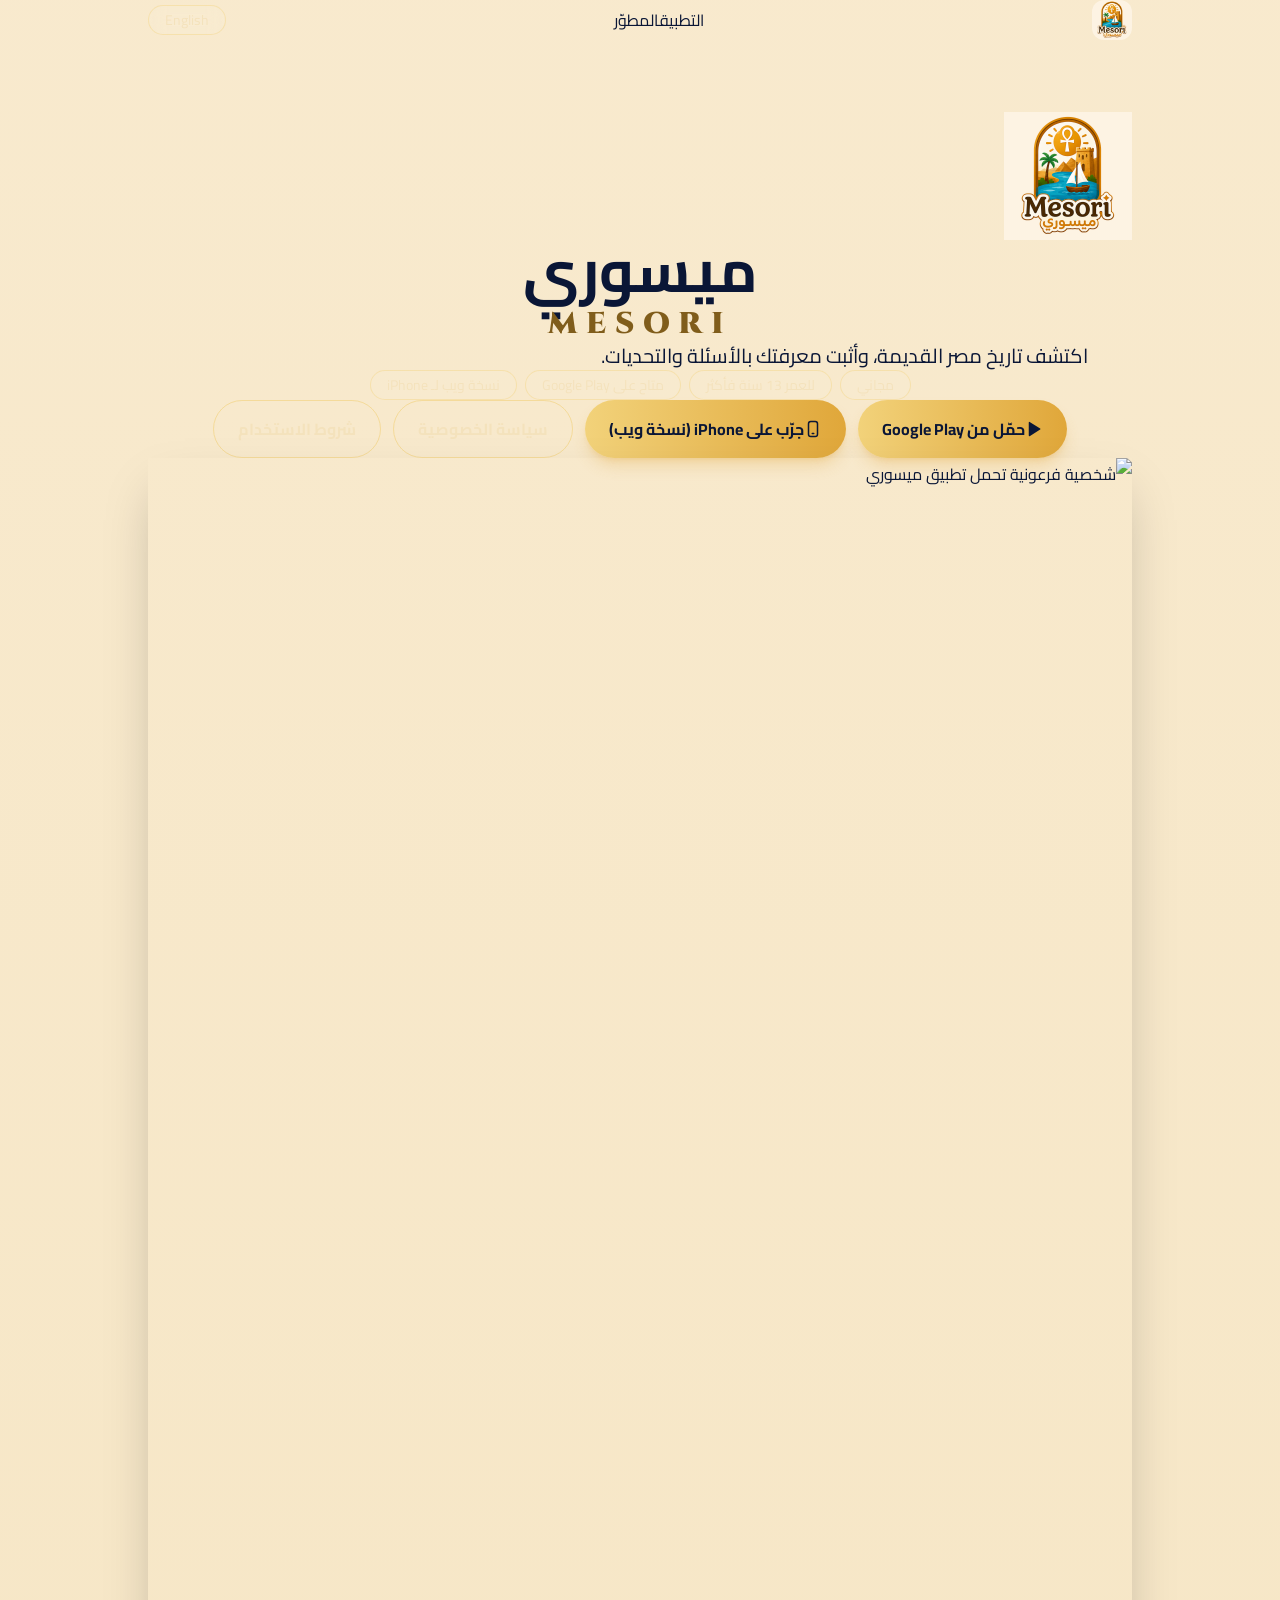
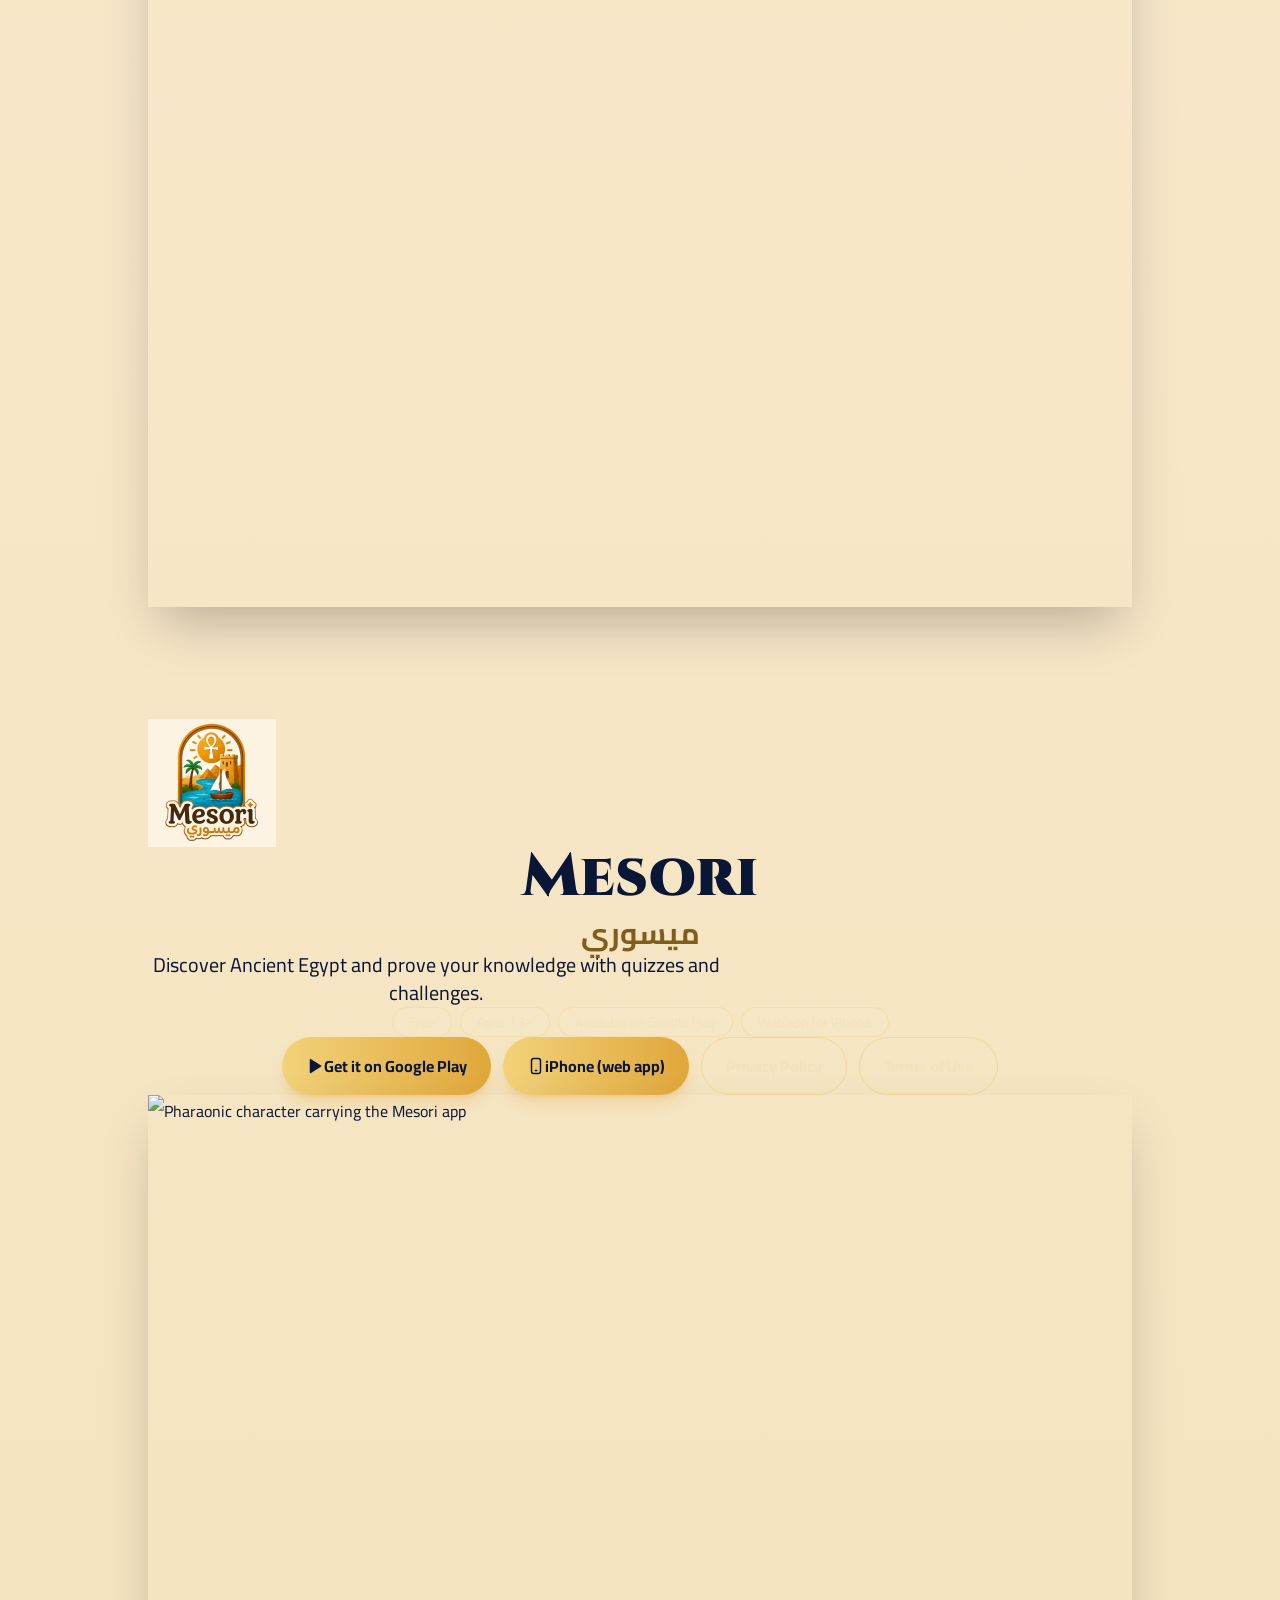
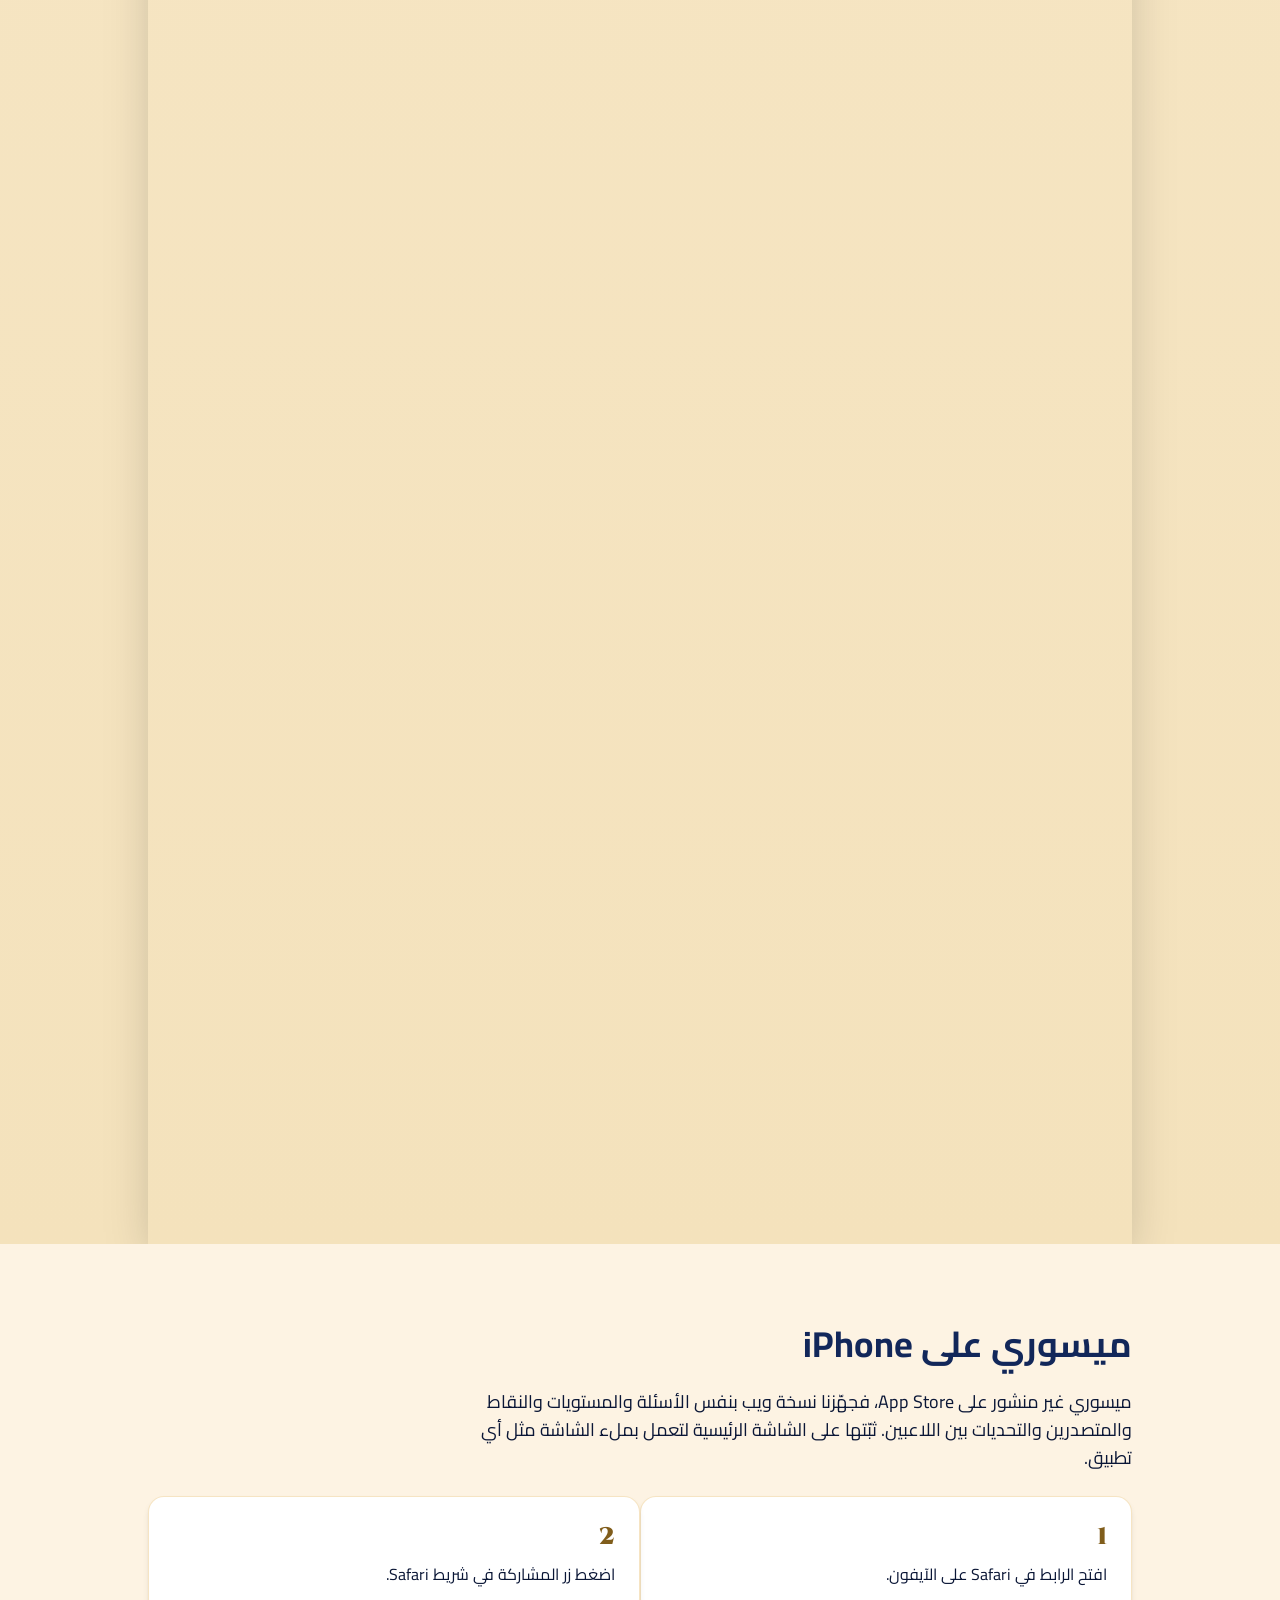
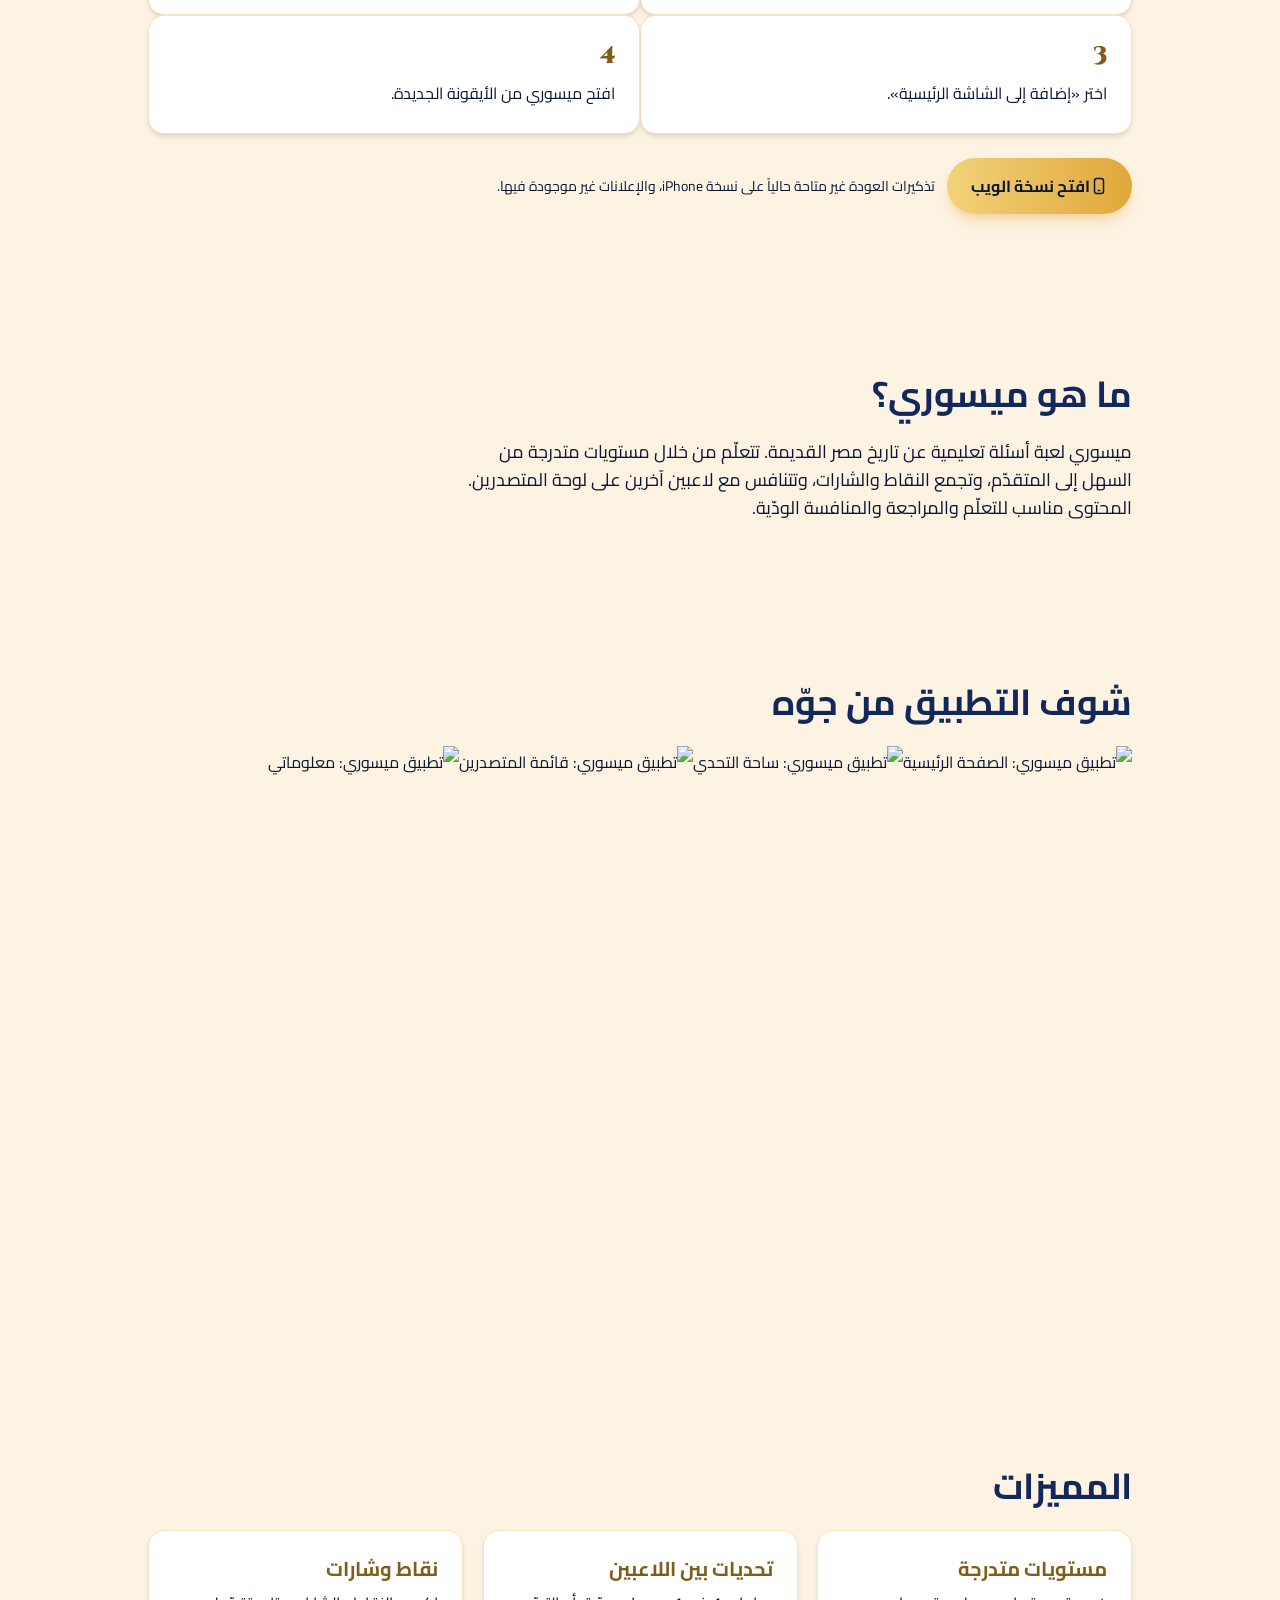
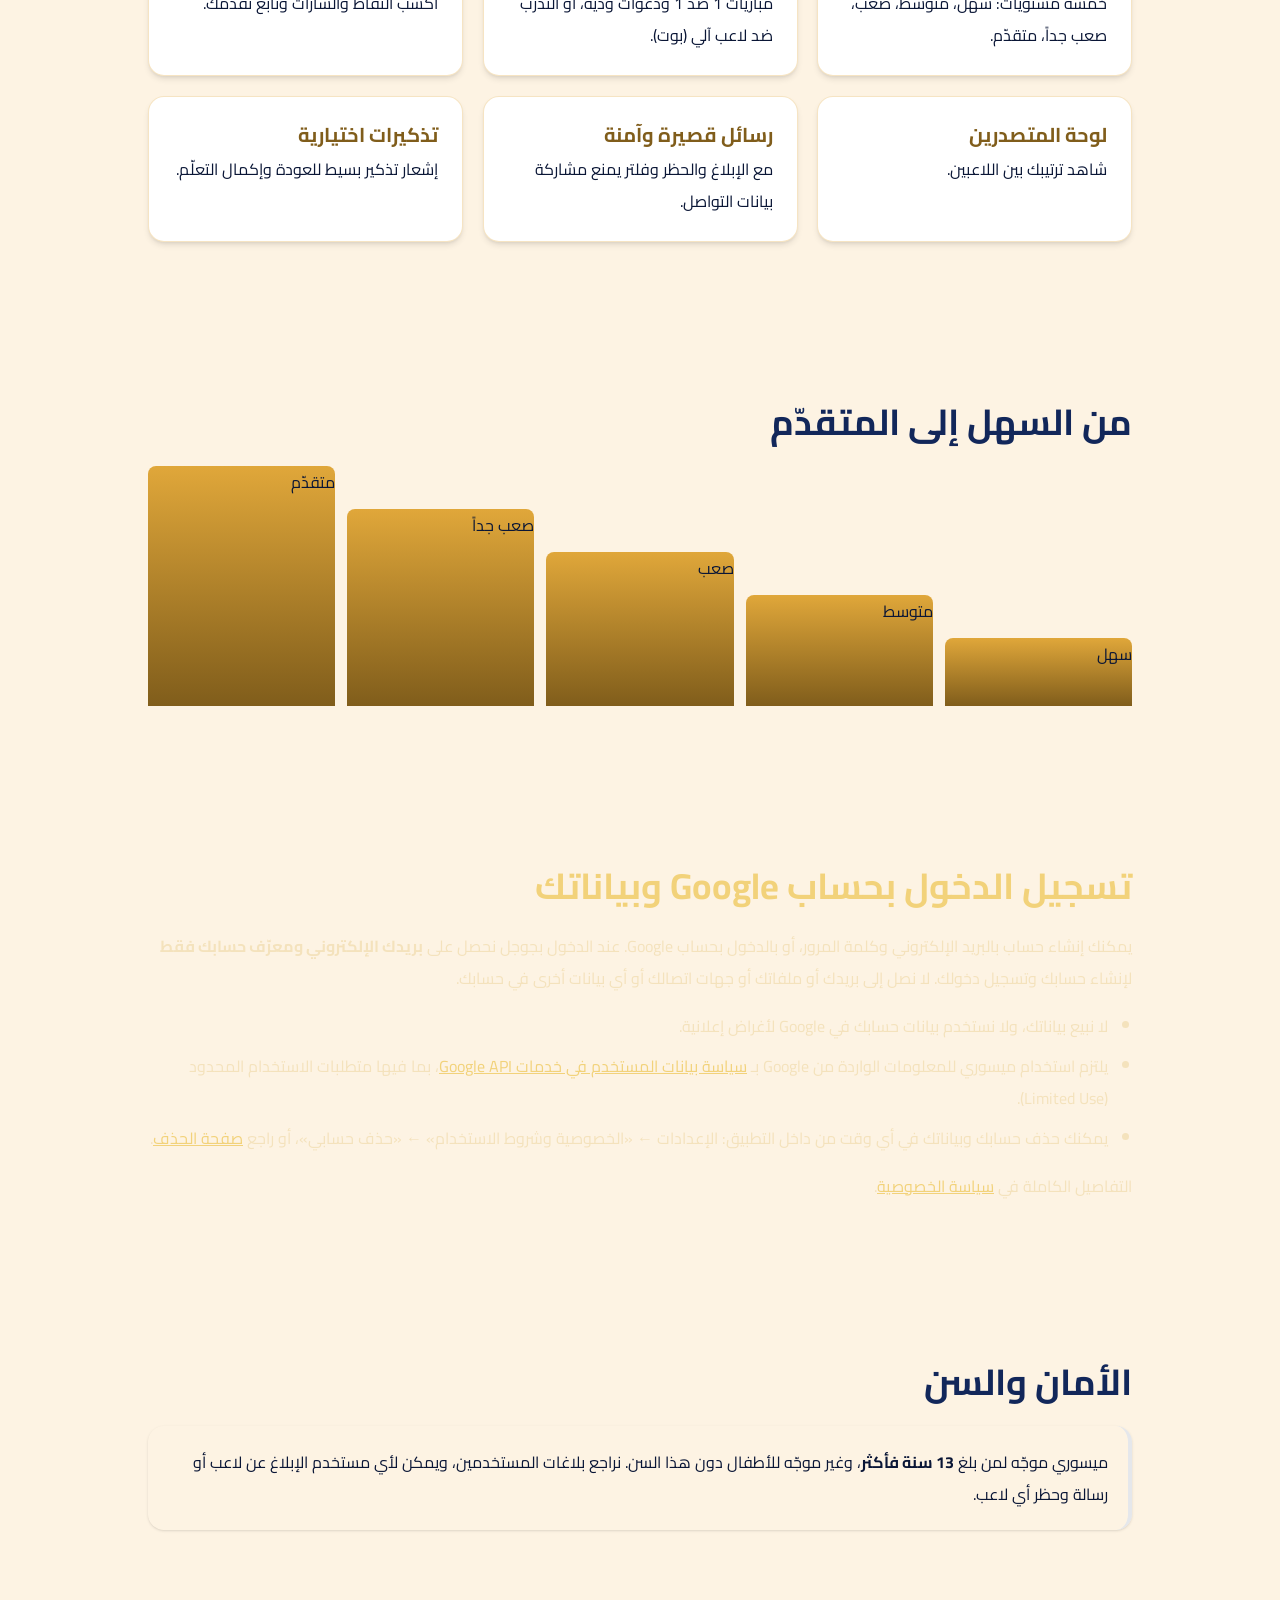
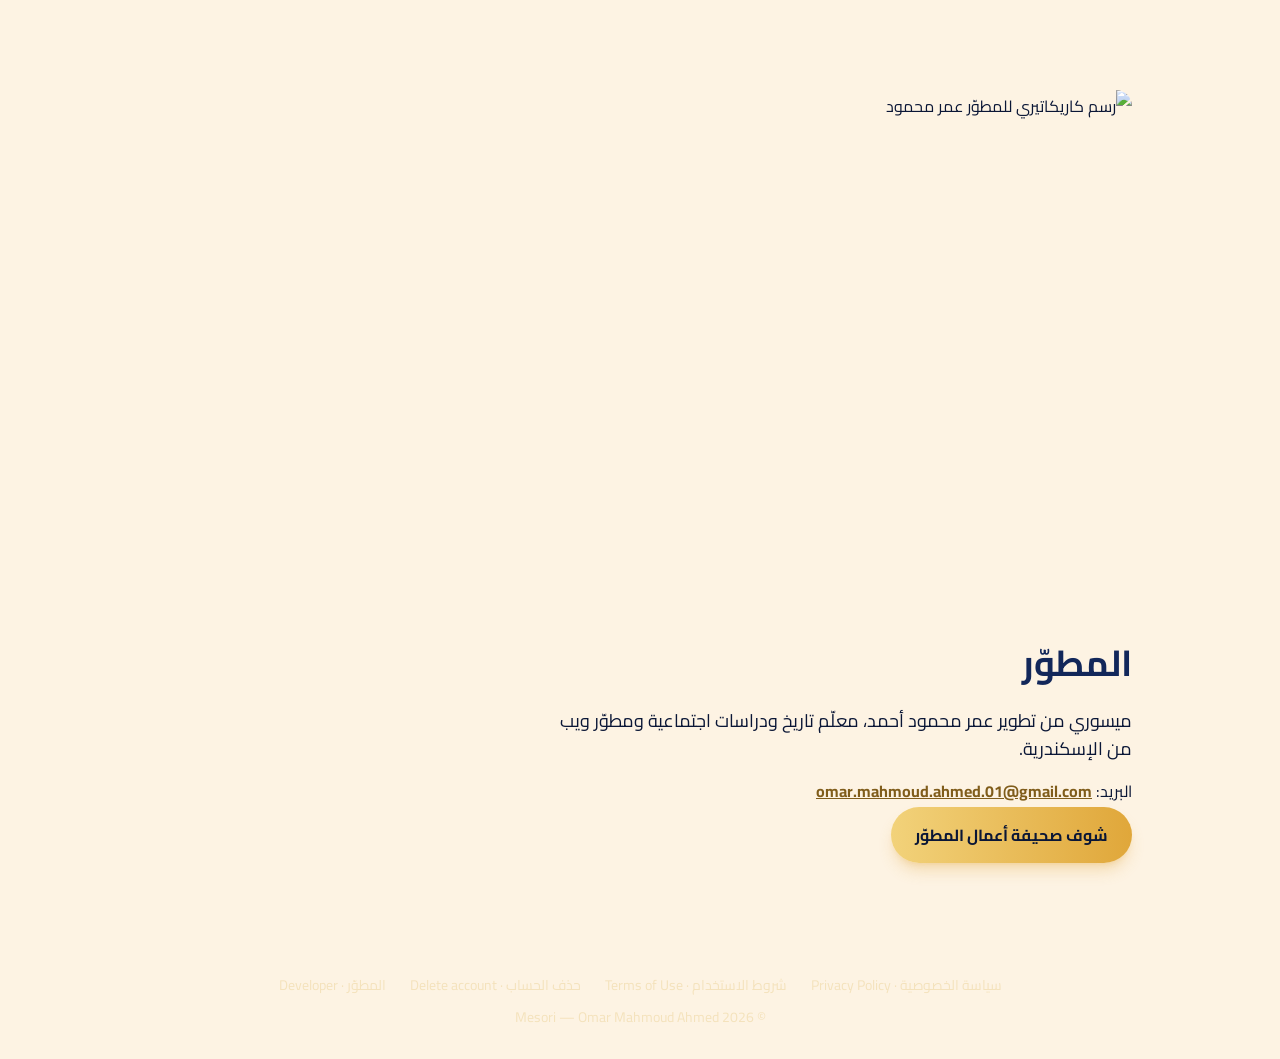
==== site/index.html @ e43ea893 "Update index.html for iPhone web app support and modify README-DEPLOY.md for deployment instructions" ====
<!DOCTYPE html>
<html lang="ar" dir="rtl">
<head>
<meta charset="utf-8">
<meta name="viewport" content="width=device-width, initial-scale=1, viewport-fit=cover">
<title>ميسوري Mesori — لعبة أسئلة عن مصر القديمة | Discover Ancient Egypt</title>
<meta name="description" content="ميسوري لعبة أسئلة تعليمية مجانية عن تاريخ مصر القديمة لمن هم 13 سنة فأكثر. Mesori is a free educational quiz game about Ancient Egypt for ages 13+.">
<meta name="keywords" content="ميسوري, Mesori, مصر القديمة, لعبة تعليمية, أسئلة تاريخ, Ancient Egypt quiz, educational game">
<meta name="robots" content="index, follow, max-image-preview:large">
<meta name="theme-color" content="#F4E2BC">
<meta name="author" content="Omar Mahmoud Ahmed">
<link rel="canonical" href="https://mesori.app/">
<link rel="alternate" hreflang="ar" href="https://mesori.app/">
<link rel="alternate" hreflang="x-default" href="https://mesori.app/">
<link rel="icon" href="/icon.png" type="image/png">
<link rel="apple-touch-icon" href="/icon.png">
<meta property="og:type" content="website">
<meta property="og:site_name" content="Mesori ميسوري">
<meta property="og:title" content="ميسوري Mesori — Discover Ancient Egypt">
<meta property="og:description" content="لعبة أسئلة تعليمية عن مصر القديمة · An educational quiz game about Ancient Egypt, ages 13+.">
<meta property="og:url" content="https://mesori.app/">
<meta property="og:image" content="https://mesori.app/og-image.png">
<meta property="og:image:width" content="1200"><meta property="og:image:height" content="630">
<meta property="og:image:alt" content="Mesori — Discover Ancient Egypt">
<meta property="og:locale" content="ar_EG"><meta property="og:locale:alternate" content="en_US">
<meta name="twitter:card" content="summary_large_image">
<meta name="twitter:title" content="ميسوري Mesori — Discover Ancient Egypt">
<meta name="twitter:description" content="An educational quiz game about Ancient Egypt, ages 13+.">
<meta name="twitter:image" content="https://mesori.app/og-image.png">
<link rel="preconnect" href="https://fonts.googleapis.com"><link rel="preconnect" href="https://fonts.gstatic.com" crossorigin>
<link href="https://fonts.googleapis.com/css2?family=Cairo:wght@400;600;700;800&family=Cinzel:wght@700;900&family=El+Messiri:wght@500;700&display=swap" rel="stylesheet">
<link rel="stylesheet" href="/assets/site.css?v=4">
<style>.hero-bg{background:linear-gradient(180deg,rgba(244,226,188,.55),rgba(244,226,188,.92) 85%,#F4E2BC),url(/img/app-bg.webp) center/cover no-repeat}</style>
<script>try{var l=localStorage.getItem('mesori_lang')||localStorage.getItem('omar-lang');if(l==='en'&&location.hash!=='#en')history.replaceState(null,'','#en')}catch(e){}</script>
<noscript><style>.reveal{opacity:1;transform:none}</style></noscript>
<script type="application/ld+json">
{"@context":"https://schema.org","@graph":[
{"@type":"WebSite","@id":"https://mesori.app/#site","url":"https://mesori.app/","name":"Mesori ميسوري","inLanguage":["ar","en"]},
{"@type":"Person","@id":"https://mesori.app/#dev","name":"Omar Mahmoud Ahmed","email":"omar.mahmoud.ahmed.01@gmail.com","url":"https://mesori.app/developer-portfolio/"},
{"@type":"MobileApplication","@id":"https://mesori.app/#app","name":"Mesori ميسوري","alternateName":"ميسوري","description":"Educational quiz game about the history of Ancient Egypt. لعبة أسئلة تعليمية عن تاريخ مصر القديمة.","url":"https://mesori.app/","installUrl":"https://play.google.com/store/apps/details?id=com.omarmahmoud.mesori","image":"https://mesori.app/og-image.png","operatingSystem":"Android","applicationCategory":"EducationalApplication","inLanguage":"ar","audience":{"@type":"PeopleAudience","suggestedMinAge":13},"author":{"@id":"https://mesori.app/#dev"},"offers":{"@type":"Offer","price":"0","priceCurrency":"USD"},"privacyPolicy":"https://mesori.app/privacy-policy.html"}]}
</script>
</head>
<body>
<div id="bar" class="fixed inset-x-0 top-0 z-50 h-1 origin-left scale-x-0 bg-gradient-to-r from-gold-700 via-gold-400 to-nile" aria-hidden="true"></div>

<header class="absolute inset-x-0 top-0 z-40" style="padding-top:env(safe-area-inset-top,0px)">
  <div class="wrap flex items-center justify-between gap-2 py-3">
    <a href="/" class="flex items-center gap-2 font-cinzel text-xl font-black text-ink" aria-label="Mesori"><img src="/icon.png" alt="" width="40" height="40" class="h-10 w-10 rounded-xl"><span class="hidden sm:inline">Mesori</span></a>
    <nav class="seg" aria-label="Sections"><a href="/" aria-current="page" data-ar="التطبيق" data-en="App">التطبيق</a><a href="/developer-portfolio/" data-ar="المطوّر" data-en="Developer">المطوّر</a></nav>
    <div class="flex items-center gap-2 text-sm">
      <a href="/privacy-policy.html" class="hidden rounded-full px-3 py-1 font-semibold text-ink hover:text-gold-800 md:block" data-ar="سياسة الخصوصية" data-en="Privacy">سياسة الخصوصية</a>
      <button id="lg" type="button" class="chip cursor-pointer hover:bg-sand-50" aria-label="Switch language">English</button>
    </div>
  </div>
</header>

<section class="hero-bg relative isolate overflow-hidden">
  <main id="ar" lang="ar" dir="rtl" class="wrap grid min-h-[100svh] items-center gap-8 pb-16 pt-28 md:grid-cols-2">
    <div class="text-center md:text-start">
      <img class="rise mx-auto h-28 w-28 rounded-[1.6rem] shadow-xl shadow-ink/25 md:mx-0 md:h-32 md:w-32" style="--d:.05s" src="/icon.png" alt="شعار تطبيق ميسوري" width="128" height="128" fetchpriority="high">
      <h1 class="rise mt-5 leading-tight" style="--d:.15s"><span class="font-messiri text-6xl font-bold text-ink md:text-7xl">ميسوري</span><span class="mt-1 block font-cinzel text-2xl font-black tracking-[.3em] text-gold-800 md:text-3xl">MESORI</span></h1>
      <p class="rise mt-5 max-w-xl text-lg font-semibold md:text-xl" style="--d:.3s">اكتشف تاريخ مصر القديمة، وأثبت معرفتك بالأسئلة والتحديات.</p>
      <div class="rise mt-5 flex flex-wrap justify-center gap-2 md:justify-start" style="--d:.4s"><span class="chip">مجاني</span><span class="chip">للعمر 13 سنة فأكثر</span><span class="chip">متاح على Google Play</span><span class="chip">نسخة ويب لـ iPhone</span></div>
      <div class="rise mt-7 flex flex-wrap justify-center gap-3 md:justify-start" style="--d:.5s"><a class="btn-gold" href="https://play.google.com/store/apps/details?id=com.omarmahmoud.mesori" rel="noopener"><svg width="18" height="18" viewBox="0 0 24 24" fill="currentColor" aria-hidden="true"><path d="M5 3.2v17.6a.8.8 0 0 0 1.2.7l14-8.8a.8.8 0 0 0 0-1.4l-14-8.8A.8.8 0 0 0 5 3.2z"/></svg>حمّل من Google Play</a><a class="btn-gold" href="https://ios.mesori.app/" rel="noopener" id="ios-btn-ar"><svg width="18" height="18" viewBox="0 0 24 24" fill="none" stroke="currentColor" stroke-width="2" stroke-linecap="round" stroke-linejoin="round" aria-hidden="true"><rect x="6" y="2" width="12" height="20" rx="3"/><path d="M11 18h2"/></svg>جرّب على iPhone (نسخة ويب)</a><a class="btn-ghost" href="/privacy-policy.html">سياسة الخصوصية</a><a class="btn-ghost" href="/terms.html">شروط الاستخدام</a></div>
    </div>
    <div class="rise mx-auto w-full max-w-[300px] md:max-w-[340px]" style="--d:.3s"><div class="arch overflow-hidden border-[5px] border-gold-700/70 bg-sand-100 shadow-2xl shadow-ink/30"><img src="/img/hero-character.webp" alt="شخصية فرعونية تحمل تطبيق ميسوري" width="620" height="1102" decoding="async" class="block aspect-[3/4] w-full object-cover object-top"></div></div>
  </main>
  <main id="en" lang="en" dir="ltr" hidden class="wrap grid min-h-[100svh] items-center gap-8 pb-16 pt-28 md:grid-cols-2">
    <div class="text-center md:text-start">
      <img class="rise mx-auto h-28 w-28 rounded-[1.6rem] shadow-xl shadow-ink/25 md:mx-0 md:h-32 md:w-32" style="--d:.05s" src="/icon.png" alt="Mesori app logo" width="128" height="128" fetchpriority="high">
      <h1 class="rise mt-5 leading-tight" style="--d:.15s"><span class="font-cinzel text-6xl font-black tracking-wider text-ink md:text-7xl">Mesori</span><span class="mt-2 block font-messiri text-3xl font-bold text-gold-800">ميسوري</span></h1>
      <p class="rise mt-5 max-w-xl text-lg font-semibold md:text-xl" style="--d:.3s">Discover Ancient Egypt and prove your knowledge with quizzes and challenges.</p>
      <div class="rise mt-5 flex flex-wrap justify-center gap-2 md:justify-start" style="--d:.4s"><span class="chip">Free</span><span class="chip">Ages 13+</span><span class="chip">Available on Google Play</span><span class="chip">Web app for iPhone</span></div>
      <div class="rise mt-7 flex flex-wrap justify-center gap-3 md:justify-start" style="--d:.5s"><a class="btn-gold" href="https://play.google.com/store/apps/details?id=com.omarmahmoud.mesori" rel="noopener"><svg width="18" height="18" viewBox="0 0 24 24" fill="currentColor" aria-hidden="true"><path d="M5 3.2v17.6a.8.8 0 0 0 1.2.7l14-8.8a.8.8 0 0 0 0-1.4l-14-8.8A.8.8 0 0 0 5 3.2z"/></svg>Get it on Google Play</a><a class="btn-gold" href="https://ios.mesori.app/" rel="noopener" id="ios-btn-en"><svg width="18" height="18" viewBox="0 0 24 24" fill="none" stroke="currentColor" stroke-width="2" stroke-linecap="round" stroke-linejoin="round" aria-hidden="true"><rect x="6" y="2" width="12" height="20" rx="3"/><path d="M11 18h2"/></svg>iPhone (web app)</a><a class="btn-ghost" href="/privacy-policy.html">Privacy Policy</a><a class="btn-ghost" href="/terms.html">Terms of Use</a></div>
    </div>
    <div class="rise mx-auto w-full max-w-[300px] md:max-w-[340px]" style="--d:.3s"><div class="arch overflow-hidden border-[5px] border-gold-700/70 bg-sand-100 shadow-2xl shadow-ink/30"><img src="/img/hero-character.webp" alt="Pharaonic character carrying the Mesori app" width="620" height="1102" decoding="async" class="block aspect-[3/4] w-full object-cover object-top"></div></div>
  </main>
</section>

<div id="ar2" lang="ar" dir="rtl">
  <section class="sec" id="ios-ar"><div class="wrap reveal"><h2 class="h2">ميسوري على iPhone</h2>
    <p class="max-w-2xl text-lg">ميسوري غير منشور على App Store، فجهّزنا نسخة ويب بنفس الأسئلة والمستويات والنقاط والمتصدرين والتحديات بين اللاعبين. ثبّتها على الشاشة الرئيسية لتعمل بملء الشاشة مثل أي تطبيق.</p>
    <ol class="mt-6 grid gap-4 sm:grid-cols-2 lg:grid-cols-4">
      <li class="card" style="--lv:#C8922A"><span class="font-cinzel text-2xl font-black text-gold-800">1</span><p class="mt-1">افتح الرابط في Safari على الآيفون.</p></li><li class="card" style="--lv:#C8922A"><span class="font-cinzel text-2xl font-black text-gold-800">2</span><p class="mt-1">اضغط زر المشاركة في شريط Safari.</p></li><li class="card" style="--lv:#C8922A"><span class="font-cinzel text-2xl font-black text-gold-800">3</span><p class="mt-1">اختر «إضافة إلى الشاشة الرئيسية».</p></li><li class="card" style="--lv:#C8922A"><span class="font-cinzel text-2xl font-black text-gold-800">4</span><p class="mt-1">افتح ميسوري من الأيقونة الجديدة.</p></li>
    </ol>
    <div class="mt-6 flex flex-wrap items-center gap-3"><a class="btn-gold" href="https://ios.mesori.app/" rel="noopener"><svg width="18" height="18" viewBox="0 0 24 24" fill="none" stroke="currentColor" stroke-width="2" stroke-linecap="round" stroke-linejoin="round" aria-hidden="true"><rect x="6" y="2" width="12" height="20" rx="3"/><path d="M11 18h2"/></svg>افتح نسخة الويب</a><p class="text-sm">تذكيرات العودة غير متاحة حالياً على نسخة iPhone، والإعلانات غير موجودة فيها.</p></div></div></section>

  <section class="sec"><div class="wrap reveal"><h2 class="h2">ما هو ميسوري؟</h2><p class="max-w-2xl text-lg">ميسوري لعبة أسئلة تعليمية عن تاريخ مصر القديمة. تتعلّم من خلال مستويات متدرجة من السهل إلى المتقدّم، وتجمع النقاط والشارات، وتتنافس مع لاعبين آخرين على لوحة المتصدرين. المحتوى مناسب للتعلّم والمراجعة والمنافسة الودّية.</p></div></section>

  <section class="sec bg-sand-100/70"><div class="wrap reveal"><h2 class="h2">شوف التطبيق من جوّه</h2>
    <div class="-mx-5 flex snap-x gap-4 overflow-x-auto px-5 pb-4 md:justify-center" tabindex="0" role="region" aria-label="لقطات شاشة من التطبيق"><figure class="phone w-[200px] md:w-[220px]"><img src="/img/shot-home.webp" alt="تطبيق ميسوري: الصفحة الرئيسية" width="480" height="1148" loading="lazy" decoding="async" class="block h-auto w-full"></figure><figure class="phone w-[200px] md:w-[220px]"><img src="/img/shot-duel.webp" alt="تطبيق ميسوري: ساحة التحدي" width="480" height="1148" loading="lazy" decoding="async" class="block h-auto w-full"></figure><figure class="phone w-[200px] md:w-[220px]"><img src="/img/shot-leaderboard.webp" alt="تطبيق ميسوري: قائمة المتصدرين" width="480" height="1148" loading="lazy" decoding="async" class="block h-auto w-full"></figure><figure class="phone w-[200px] md:w-[220px]"><img src="/img/shot-profile.webp" alt="تطبيق ميسوري: معلوماتي" width="480" height="1148" loading="lazy" decoding="async" class="block h-auto w-full"></figure></div></div></section>

  <section class="sec"><div class="wrap reveal"><h2 class="h2">المميزات</h2>
    <div class="grid gap-5 sm:grid-cols-2 lg:grid-cols-3">
      <article class="card" style="--lv:#1B5E2E"><h3 class="mb-1 font-messiri text-xl font-bold text-gold-800">مستويات متدرجة</h3>خمسة مستويات: سهل، متوسط، صعب، صعب جداً، متقدّم.</article>
      <article class="card" style="--lv:#0D7E72"><h3 class="mb-1 font-messiri text-xl font-bold text-gold-800">تحديات بين اللاعبين</h3>مباريات 1 ضد 1 ودعوات ودّية، أو التدرّب ضد لاعب آلي (بوت).</article>
      <article class="card" style="--lv:#1A3A6B"><h3 class="mb-1 font-messiri text-xl font-bold text-gold-800">نقاط وشارات</h3>اكسب النقاط والشارات وتابع تقدّمك.</article>
      <article class="card" style="--lv:#3B1A08"><h3 class="mb-1 font-messiri text-xl font-bold text-gold-800">لوحة المتصدرين</h3>شاهد ترتيبك بين اللاعبين.</article>
      <article class="card" style="--lv:#7A5200"><h3 class="mb-1 font-messiri text-xl font-bold text-gold-800">رسائل قصيرة وآمنة</h3>مع الإبلاغ والحظر وفلتر يمنع مشاركة بيانات التواصل.</article>
      <article class="card" style="--lv:#1B5E2E"><h3 class="mb-1 font-messiri text-xl font-bold text-gold-800">تذكيرات اختيارية</h3>إشعار تذكير بسيط للعودة وإكمال التعلّم.</article>
      </div></div></section>

  <section class="sec bg-sand-100/70"><div class="wrap reveal"><h2 class="h2">من السهل إلى المتقدّم</h2>
    <ol class="flex h-48 items-end gap-2 md:h-60 md:gap-3"><li class="stair bg-lv-1" style="height:28%"><span>سهل</span></li><li class="stair bg-lv-2" style="height:46%"><span>متوسط</span></li><li class="stair bg-lv-3" style="height:64%"><span>صعب</span></li><li class="stair bg-lv-4" style="height:82%"><span>صعب جداً</span></li><li class="stair bg-lv-5" style="height:100%"><span>متقدّم</span></li></ol></div></section>

  <section class="sec bg-ink-900 text-sand-100" id="google-data-ar"><div class="wrap reveal"><h2 class="h2 !text-gold-300">تسجيل الدخول بحساب Google وبياناتك</h2>
    <p>يمكنك إنشاء حساب بالبريد الإلكتروني وكلمة المرور، أو بالدخول بحساب Google. عند الدخول بجوجل نحصل على <strong>بريدك الإلكتروني ومعرّف حسابك فقط</strong> لإنشاء حسابك وتسجيل دخولك. لا نصل إلى بريدك أو ملفاتك أو جهات اتصالك أو أي بيانات أخرى في حسابك.</p>
    <ul class="mt-4 list-disc space-y-2 ps-6">
      <li>لا نبيع بياناتك، ولا نستخدم بيانات حسابك في Google لأغراض إعلانية.</li><li>يلتزم استخدام ميسوري للمعلومات الواردة من Google بـ <a class="text-gold-300 underline" href="https://developers.google.com/terms/api-services-user-data-policy" rel="noopener">سياسة بيانات المستخدم في خدمات Google API</a>، بما فيها متطلبات الاستخدام المحدود (Limited Use).</li><li>يمكنك حذف حسابك وبياناتك في أي وقت من داخل التطبيق: الإعدادات ← «الخصوصية وشروط الاستخدام» ← «حذف حسابي»، أو راجع <a class="text-gold-300 underline" href="/privacy-policy.html#delete-account">صفحة الحذف</a>.</li>
    </ul>
    <p class="mt-4">التفاصيل الكاملة في <a class="text-gold-300 underline" href="/privacy-policy.html">سياسة الخصوصية</a>.</p></div></section>

  <section class="sec"><div class="wrap reveal"><h2 class="h2">الأمان والسن</h2>
    <p class="rounded-2xl border-s-4 border-gold-700 bg-sand-50 p-5 shadow">ميسوري موجّه لمن بلغ <strong>13 سنة فأكثر</strong>، وغير موجّه للأطفال دون هذا السن. نراجع بلاغات المستخدمين، ويمكن لأي مستخدم الإبلاغ عن لاعب أو رسالة وحظر أي لاعب.</p></div></section>

  <section class="sec bg-sand-100/70"><div class="wrap reveal grid items-center gap-8 md:grid-cols-[auto,1fr]">
    <img src="/developer-portfolio/img/hero.webp" alt="رسم كاريكاتيري للمطوّر عمر محمود" width="320" height="180" loading="lazy" decoding="async" class="mx-auto w-full max-w-[320px] rounded-2xl border-4 border-gold-700/60 shadow-lg shadow-ink/20">
    <div><h2 class="h2">المطوّر</h2>
      <p class="max-w-xl text-lg">ميسوري من تطوير عمر محمود أحمد، معلّم تاريخ ودراسات اجتماعية ومطوّر ويب من الإسكندرية.</p>
      <p class="mt-3">البريد: <a class="font-bold text-gold-800 underline" href="mailto:omar.mahmoud.ahmed.01@gmail.com">omar.mahmoud.ahmed.01@gmail.com</a></p>
      <a class="btn-gold mt-5" href="/developer-portfolio/">شوف صحيفة أعمال المطوّر</a></div></div></section>
</div>
<div id="en2" lang="en" dir="ltr" hidden>
  <section class="sec" id="ios-en"><div class="wrap reveal"><h2 class="h2">Mesori on iPhone</h2>
    <p class="max-w-2xl text-lg">Mesori is not on the App Store, so we built a web app with the same questions, levels, points, leaderboard and player challenges. Add it to your Home Screen and it runs full-screen like any app.</p>
    <ol class="mt-6 grid gap-4 sm:grid-cols-2 lg:grid-cols-4">
      <li class="card" style="--lv:#C8922A"><span class="font-cinzel text-2xl font-black text-gold-800">1</span><p class="mt-1">Open the link in Safari on your iPhone.</p></li><li class="card" style="--lv:#C8922A"><span class="font-cinzel text-2xl font-black text-gold-800">2</span><p class="mt-1">Tap the Share button in Safari.</p></li><li class="card" style="--lv:#C8922A"><span class="font-cinzel text-2xl font-black text-gold-800">3</span><p class="mt-1">Choose “Add to Home Screen”.</p></li><li class="card" style="--lv:#C8922A"><span class="font-cinzel text-2xl font-black text-gold-800">4</span><p class="mt-1">Open Mesori from the new icon.</p></li>
    </ol>
    <div class="mt-6 flex flex-wrap items-center gap-3"><a class="btn-gold" href="https://ios.mesori.app/" rel="noopener"><svg width="18" height="18" viewBox="0 0 24 24" fill="none" stroke="currentColor" stroke-width="2" stroke-linecap="round" stroke-linejoin="round" aria-hidden="true"><rect x="6" y="2" width="12" height="20" rx="3"/><path d="M11 18h2"/></svg>Open the web app</a><p class="text-sm">Come-back reminders are not available on the iPhone version yet, and it shows no ads.</p></div></div></section>

  <section class="sec"><div class="wrap reveal"><h2 class="h2">What is Mesori?</h2><p class="max-w-2xl text-lg">Mesori is an educational quiz game about the history of Ancient Egypt. Progress through levels from easy to advanced, collect points and badges, and compete with other players on the leaderboard. It is built for learning, revision, and friendly competition.</p></div></section>

  <section class="sec bg-sand-100/70"><div class="wrap reveal"><h2 class="h2">Inside the app</h2>
    <div class="-mx-5 flex snap-x gap-4 overflow-x-auto px-5 pb-4 md:justify-center" tabindex="0" role="region" aria-label="App screenshots"><figure class="phone w-[200px] md:w-[220px]"><img src="/img/shot-home.webp" alt="Mesori app: Home" width="480" height="1148" loading="lazy" decoding="async" class="block h-auto w-full"></figure><figure class="phone w-[200px] md:w-[220px]"><img src="/img/shot-duel.webp" alt="Mesori app: Challenge arena" width="480" height="1148" loading="lazy" decoding="async" class="block h-auto w-full"></figure><figure class="phone w-[200px] md:w-[220px]"><img src="/img/shot-leaderboard.webp" alt="Mesori app: Leaderboard" width="480" height="1148" loading="lazy" decoding="async" class="block h-auto w-full"></figure><figure class="phone w-[200px] md:w-[220px]"><img src="/img/shot-profile.webp" alt="Mesori app: Profile" width="480" height="1148" loading="lazy" decoding="async" class="block h-auto w-full"></figure></div></div></section>

  <section class="sec"><div class="wrap reveal"><h2 class="h2">Features</h2>
    <div class="grid gap-5 sm:grid-cols-2 lg:grid-cols-3">
      <article class="card" style="--lv:#1B5E2E"><h3 class="mb-1 font-messiri text-xl font-bold text-gold-800">Progressive levels</h3>Five levels: Easy, Medium, Hard, Very Hard, Advanced.</article>
      <article class="card" style="--lv:#0D7E72"><h3 class="mb-1 font-messiri text-xl font-bold text-gold-800">Player challenges</h3>1-vs-1 matches and friendly invites, or practice against a bot.</article>
      <article class="card" style="--lv:#1A3A6B"><h3 class="mb-1 font-messiri text-xl font-bold text-gold-800">Points and badges</h3>Earn points and badges and track your progress.</article>
      <article class="card" style="--lv:#3B1A08"><h3 class="mb-1 font-messiri text-xl font-bold text-gold-800">Leaderboard</h3>See how you rank among players.</article>
      <article class="card" style="--lv:#7A5200"><h3 class="mb-1 font-messiri text-xl font-bold text-gold-800">Safe short messages</h3>With reporting, blocking, and a filter that stops sharing contact details.</article>
      <article class="card" style="--lv:#1B5E2E"><h3 class="mb-1 font-messiri text-xl font-bold text-gold-800">Optional reminders</h3>A simple reminder notification to come back and keep learning.</article>
      </div></div></section>

  <section class="sec bg-sand-100/70"><div class="wrap reveal"><h2 class="h2">From easy to advanced</h2>
    <ol class="flex h-48 items-end gap-2 md:h-60 md:gap-3"><li class="stair bg-lv-1" style="height:28%"><span>Easy</span></li><li class="stair bg-lv-2" style="height:46%"><span>Medium</span></li><li class="stair bg-lv-3" style="height:64%"><span>Hard</span></li><li class="stair bg-lv-4" style="height:82%"><span>Very Hard</span></li><li class="stair bg-lv-5" style="height:100%"><span>Advanced</span></li></ol></div></section>

  <section class="sec bg-ink-900 text-sand-100" id="google-data-en"><div class="wrap reveal"><h2 class="h2 !text-gold-300">Google Sign-In and your data</h2>
    <p>You can create an account with email and password, or sign in with your Google account. When you use Google Sign-In we receive <strong>only your email address and Google account ID</strong>, to create your account and sign you in. We do not access your email, files, contacts, or any other data in your Google account.</p>
    <ul class="mt-4 list-disc space-y-2 ps-6">
      <li>We do not sell your data, and we do not use your Google account data for advertising.</li><li>Mesori's use of information received from Google APIs adheres to the <a class="text-gold-300 underline" href="https://developers.google.com/terms/api-services-user-data-policy" rel="noopener">Google API Services User Data Policy</a>, including the Limited Use requirements.</li><li>You can delete your account and data at any time in the app: Settings → "Privacy &amp; Terms" → "Delete my account", or see the <a class="text-gold-300 underline" href="/privacy-policy.html#delete-account">deletion page</a>.</li>
    </ul>
    <p class="mt-4">Full details are in the <a class="text-gold-300 underline" href="/privacy-policy.html">Privacy Policy</a>.</p></div></section>

  <section class="sec"><div class="wrap reveal"><h2 class="h2">Safety and age</h2>
    <p class="rounded-2xl border-s-4 border-gold-700 bg-sand-50 p-5 shadow">Mesori is intended for users aged <strong>13 and over</strong> and is not directed to children under 13. We review user reports, and any user can report a player or a message and block any player.</p></div></section>

  <section class="sec bg-sand-100/70"><div class="wrap reveal grid items-center gap-8 md:grid-cols-[auto,1fr]">
    <img src="/developer-portfolio/img/hero.webp" alt="Illustration of the developer, Omar Mahmoud" width="320" height="180" loading="lazy" decoding="async" class="mx-auto w-full max-w-[320px] rounded-2xl border-4 border-gold-700/60 shadow-lg shadow-ink/20">
    <div><h2 class="h2">The developer</h2>
      <p class="max-w-xl text-lg">Mesori is built by Omar Mahmoud Ahmed, a history and social studies teacher and web developer from Alexandria.</p>
      <p class="mt-3">Email: <a class="font-bold text-gold-800 underline" href="mailto:omar.mahmoud.ahmed.01@gmail.com">omar.mahmoud.ahmed.01@gmail.com</a></p>
      <a class="btn-gold mt-5" href="/developer-portfolio/">View the developer portfolio</a></div></div></section>
</div>

<footer class="bg-ink-900 py-8 text-center text-sm text-sand-100">
  <nav class="wrap flex flex-wrap justify-center gap-x-6 gap-y-2" aria-label="Legal">
    <a class="hover:text-gold-300" href="/privacy-policy.html">سياسة الخصوصية · Privacy Policy</a><a class="hover:text-gold-300" href="/terms.html">شروط الاستخدام · Terms of Use</a><a class="hover:text-gold-300" href="/privacy-policy.html#delete-account">حذف الحساب · Delete account</a><a class="hover:text-gold-300" href="/developer-portfolio/">المطوّر · Developer</a>
  </nav>
  <p class="mt-3 opacity-80">© 2026 Mesori — Omar Mahmoud Ahmed</p>
</footer>

<script>
(()=>{
const $=s=>document.querySelector(s), $$=s=>[...document.querySelectorAll(s)];
const lg=$('#lg');
function setLang(l,persist){const ar=l!=='en';
  [['#ar',ar],['#ar2',ar],['#en',!ar],['#en2',!ar]].forEach(([s,on])=>$(s).hidden=!on);
  document.documentElement.lang=l; document.documentElement.dir=ar?'rtl':'ltr';
  lg.textContent=ar?'English':'العربية';
  $$('header [data-ar]').forEach(e=>e.textContent=e.getAttribute('data-'+l));
  history.replaceState(null,'',ar?location.pathname:'#en');
  if(persist)try{localStorage.setItem('mesori_lang',l)}catch(e){}}
lg.onclick=()=>setLang(document.documentElement.lang==='ar'?'en':'ar',true);
let saved=null;try{saved=localStorage.getItem('mesori_lang')||localStorage.getItem('omar-lang')}catch(e){}
if(location.hash==='#en'||saved==='en')setLang('en');
const io=new IntersectionObserver(e=>e.forEach(x=>{if(x.isIntersecting){x.target.classList.add('in');io.unobserve(x.target)}}),{threshold:.12});
$$('.reveal').forEach(el=>io.observe(el));
const bar=$('#bar');addEventListener('scroll',()=>{bar.style.transform=`scaleX(${scrollY/(document.documentElement.scrollHeight-innerHeight||1)})`},{passive:true});
})();
</script>
</body>
</html>
---- assets/site.css ----
*,:after,:before{--tw-border-spacing-x:0;--tw-border-spacing-y:0;--tw-translate-x:0;--tw-translate-y:0;--tw-rotate:0;--tw-skew-x:0;--tw-skew-y:0;--tw-scale-x:1;--tw-scale-y:1;--tw-pan-x: ;--tw-pan-y: ;--tw-pinch-zoom: ;--tw-scroll-snap-strictness:proximity;--tw-gradient-from-position: ;--tw-gradient-via-position: ;--tw-gradient-to-position: ;--tw-ordinal: ;--tw-slashed-zero: ;--tw-numeric-figure: ;--tw-numeric-spacing: ;--tw-numeric-fraction: ;--tw-ring-inset: ;--tw-ring-offset-width:0px;--tw-ring-offset-color:#fff;--tw-ring-color:rgba(59,130,246,.5);--tw-ring-offset-shadow:0 0 #0000;--tw-ring-shadow:0 0 #0000;--tw-shadow:0 0 #0000;--tw-shadow-colored:0 0 #0000;--tw-blur: ;--tw-brightness: ;--tw-contrast: ;--tw-grayscale: ;--tw-hue-rotate: ;--tw-invert: ;--tw-saturate: ;--tw-sepia: ;--tw-drop-shadow: ;--tw-backdrop-blur: ;--tw-backdrop-brightness: ;--tw-backdrop-contrast: ;--tw-backdrop-grayscale: ;--tw-backdrop-hue-rotate: ;--tw-backdrop-invert: ;--tw-backdrop-opacity: ;--tw-backdrop-saturate: ;--tw-backdrop-sepia: ;--tw-contain-size: ;--tw-contain-layout: ;--tw-contain-paint: ;--tw-contain-style: }::backdrop{--tw-border-spacing-x:0;--tw-border-spacing-y:0;--tw-translate-x:0;--tw-translate-y:0;--tw-rotate:0;--tw-skew-x:0;--tw-skew-y:0;--tw-scale-x:1;--tw-scale-y:1;--tw-pan-x: ;--tw-pan-y: ;--tw-pinch-zoom: ;--tw-scroll-snap-strictness:proximity;--tw-gradient-from-position: ;--tw-gradient-via-position: ;--tw-gradient-to-position: ;--tw-ordinal: ;--tw-slashed-zero: ;--tw-numeric-figure: ;--tw-numeric-spacing: ;--tw-numeric-fraction: ;--tw-ring-inset: ;--tw-ring-offset-width:0px;--tw-ring-offset-color:#fff;--tw-ring-color:rgba(59,130,246,.5);--tw-ring-offset-shadow:0 0 #0000;--tw-ring-shadow:0 0 #0000;--tw-shadow:0 0 #0000;--tw-shadow-colored:0 0 #0000;--tw-blur: ;--tw-brightness: ;--tw-contrast: ;--tw-grayscale: ;--tw-hue-rotate: ;--tw-invert: ;--tw-saturate: ;--tw-sepia: ;--tw-drop-shadow: ;--tw-backdrop-blur: ;--tw-backdrop-brightness: ;--tw-backdrop-contrast: ;--tw-backdrop-grayscale: ;--tw-backdrop-hue-rotate: ;--tw-backdrop-invert: ;--tw-backdrop-opacity: ;--tw-backdrop-saturate: ;--tw-backdrop-sepia: ;--tw-contain-size: ;--tw-contain-layout: ;--tw-contain-paint: ;--tw-contain-style: }/*! tailwindcss v3.4.17 | MIT License | https://tailwindcss.com*/*,:after,:before{box-sizing:border-box;border:0 solid #e5e7eb}:after,:before{--tw-content:""}:host,html{line-height:1.5;-webkit-text-size-adjust:100%;-moz-tab-size:4;-o-tab-size:4;tab-size:4;font-family:Cairo,Segoe UI,Tahoma,sans-serif;font-feature-settings:normal;font-variation-settings:normal;-webkit-tap-highlight-color:transparent}body{margin:0;line-height:inherit}hr{height:0;color:inherit;border-top-width:1px}abbr:where([title]){-webkit-text-decoration:underline dotted;text-decoration:underline dotted}h1,h2,h3,h4,h5,h6{font-size:inherit;font-weight:inherit}a{color:inherit;text-decoration:inherit}b,strong{font-weight:bolder}code,kbd,pre,samp{font-family:ui-monospace,SFMono-Regular,Menlo,Monaco,Consolas,Liberation Mono,Courier New,monospace;font-feature-settings:normal;font-variation-settings:normal;font-size:1em}small{font-size:80%}sub,sup{font-size:75%;line-height:0;position:relative;vertical-align:baseline}sub{bottom:-.25em}sup{top:-.5em}table{text-indent:0;border-color:inherit;border-collapse:collapse}button,input,optgroup,select,textarea{font-family:inherit;font-feature-settings:inherit;font-variation-settings:inherit;font-size:100%;font-weight:inherit;line-height:inherit;letter-spacing:inherit;color:inherit;margin:0;padding:0}button,select{text-transform:none}button,input:where([type=button]),input:where([type=reset]),input:where([type=submit]){-webkit-appearance:button;background-color:transparent;background-image:none}:-moz-focusring{outline:auto}:-moz-ui-invalid{box-shadow:none}progress{vertical-align:baseline}::-webkit-inner-spin-button,::-webkit-outer-spin-button{height:auto}[type=search]{-webkit-appearance:textfield;outline-offset:-2px}::-webkit-search-decoration{-webkit-appearance:none}::-webkit-file-upload-button{-webkit-appearance:button;font:inherit}summary{display:list-item}blockquote,dd,dl,figure,h1,h2,h3,h4,h5,h6,hr,p,pre{margin:0}fieldset{margin:0}fieldset,legend{padding:0}menu,ol,ul{list-style:none;margin:0;padding:0}dialog{padding:0}textarea{resize:vertical}input::-moz-placeholder,textarea::-moz-placeholder{opacity:1;color:#9ca3af}input::placeholder,textarea::placeholder{opacity:1;color:#9ca3af}[role=button],button{cursor:pointer}:disabled{cursor:default}audio,canvas,embed,iframe,img,object,svg,video{display:block;vertical-align:middle}img,video{max-width:100%;height:auto}[hidden]:where(:not([hidden=until-found])){display:none}html{scroll-behavior:smooth}body{overflow-x:hidden;--tw-bg-opacity:1;background-color:rgb(253 243 227/var(--tw-bg-opacity,1));font-family:Cairo,Segoe UI,Tahoma,sans-serif;line-height:2;--tw-text-opacity:1;color:rgb(10 22 54/var(--tw-text-opacity,1));-webkit-font-smoothing:antialiased;-moz-osx-font-smoothing:grayscale}:focus-visible{outline-style:solid;outline-width:2px;outline-offset:2px;outline-color:#e0a73a}.wrap{margin-left:auto;margin-right:auto;width:100%;max-width:64rem;padding-left:1.25rem;padding-right:1.25rem}.btn-gold{display:inline-flex;align-items:center;justify-content:center;border-radius:9999px;padding:.75rem 1.5rem;font-weight:700;transition-property:color,background-color,border-color,text-decoration-color,fill,stroke,opacity,box-shadow,transform,filter,-webkit-backdrop-filter;transition-property:color,background-color,border-color,text-decoration-color,fill,stroke,opacity,box-shadow,transform,filter,backdrop-filter;transition-property:color,background-color,border-color,text-decoration-color,fill,stroke,opacity,box-shadow,transform,filter,backdrop-filter,-webkit-backdrop-filter;transition-timing-function:cubic-bezier(.4,0,.2,1);transition-duration:.3s}.btn-gold:hover{--tw-translate-y:-0.125rem;transform:translate(var(--tw-translate-x),var(--tw-translate-y)) rotate(var(--tw-rotate)) skewX(var(--tw-skew-x)) skewY(var(--tw-skew-y)) scaleX(var(--tw-scale-x)) scaleY(var(--tw-scale-y))}.btn-gold{background-image:linear-gradient(to right,var(--tw-gradient-stops));--tw-gradient-from:#f2d27a var(--tw-gradient-from-position);--tw-gradient-to:hsla(44,82%,71%,0) var(--tw-gradient-to-position);--tw-gradient-stops:var(--tw-gradient-from),var(--tw-gradient-to);--tw-gradient-to:rgba(224,167,58,0) var(--tw-gradient-to-position);--tw-gradient-stops:var(--tw-gradient-from),#e0a73a var(--tw-gradient-via-position),var(--tw-gradient-to);--tw-gradient-to:#f2d27a var(--tw-gradient-to-position);background-size:200% 100%;--tw-text-opacity:1;color:rgb(10 22 54/var(--tw-text-opacity,1));--tw-shadow:0 10px 15px -3px rgba(0,0,0,.1),0 4px 6px -4px rgba(0,0,0,.1);--tw-shadow-colored:0 10px 15px -3px var(--tw-shadow-color),0 4px 6px -4px var(--tw-shadow-color);box-shadow:var(--tw-ring-offset-shadow,0 0 #0000),var(--tw-ring-shadow,0 0 #0000),var(--tw-shadow);--tw-shadow-color:rgba(224,167,58,.3);--tw-shadow:var(--tw-shadow-colored)}.btn-gold:hover{background-position:100%}.btn-ghost{display:inline-flex;align-items:center;justify-content:center;border-radius:9999px;padding:.75rem 1.5rem;font-weight:700;transition-property:color,background-color,border-color,text-decoration-color,fill,stroke,opacity,box-shadow,transform,filter,-webkit-backdrop-filter;transition-property:color,background-color,border-color,text-decoration-color,fill,stroke,opacity,box-shadow,transform,filter,backdrop-filter;transition-property:color,background-color,border-color,text-decoration-color,fill,stroke,opacity,box-shadow,transform,filter,backdrop-filter,-webkit-backdrop-filter;transition-timing-function:cubic-bezier(.4,0,.2,1);transition-duration:.3s}.btn-ghost:hover{--tw-translate-y:-0.125rem;transform:translate(var(--tw-translate-x),var(--tw-translate-y)) rotate(var(--tw-rotate)) skewX(var(--tw-skew-x)) skewY(var(--tw-skew-y)) scaleX(var(--tw-scale-x)) scaleY(var(--tw-scale-y))}.btn-ghost{border-width:1px;border-color:hsla(44,82%,71%,.6);--tw-text-opacity:1;color:rgb(244 226 188/var(--tw-text-opacity,1))}.btn-ghost:hover{background-color:hsla(0,0%,100%,.1)}.chip{border-radius:9999px;border-width:1px;border-color:hsla(44,82%,71%,.4);background-color:hsla(0,0%,100%,.05);padding:.25rem 1rem;font-size:.875rem;line-height:1.25rem;--tw-text-opacity:1;color:rgb(244 226 188/var(--tw-text-opacity,1));--tw-backdrop-blur:blur(8px);-webkit-backdrop-filter:var(--tw-backdrop-blur) var(--tw-backdrop-brightness) var(--tw-backdrop-contrast) var(--tw-backdrop-grayscale) var(--tw-backdrop-hue-rotate) var(--tw-backdrop-invert) var(--tw-backdrop-opacity) var(--tw-backdrop-saturate) var(--tw-backdrop-sepia);backdrop-filter:var(--tw-backdrop-blur) var(--tw-backdrop-brightness) var(--tw-backdrop-contrast) var(--tw-backdrop-grayscale) var(--tw-backdrop-hue-rotate) var(--tw-backdrop-invert) var(--tw-backdrop-opacity) var(--tw-backdrop-saturate) var(--tw-backdrop-sepia)}.h2{margin-bottom:1.5rem;font-family:Reem Kufi,Cairo,sans-serif;font-size:1.875rem;line-height:2.25rem;font-weight:700;--tw-text-opacity:1;color:rgb(18 39 90/var(--tw-text-opacity,1))}@media (min-width:768px){.h2{font-size:2.25rem;line-height:2.5rem}}.sec{padding-top:3.5rem;padding-bottom:3.5rem}@media (min-width:768px){.sec{padding-top:5rem;padding-bottom:5rem}}.card{position:relative;border-radius:1rem;border-width:1px;border-color:rgba(224,167,58,.3);--tw-bg-opacity:1;background-color:rgb(255 255 255/var(--tw-bg-opacity,1));padding:1.5rem;--tw-shadow:0 4px 6px -1px rgba(0,0,0,.1),0 2px 4px -2px rgba(0,0,0,.1);--tw-shadow-colored:0 4px 6px -1px var(--tw-shadow-color),0 2px 4px -2px var(--tw-shadow-color);transition-property:box-shadow;transition-timing-function:cubic-bezier(.4,0,.2,1);transition-duration:.3s}.card,.card:hover{box-shadow:var(--tw-ring-offset-shadow,0 0 #0000),var(--tw-ring-shadow,0 0 #0000),var(--tw-shadow)}.card:hover{--tw-shadow:0 20px 25px -5px rgba(0,0,0,.1),0 8px 10px -6px rgba(0,0,0,.1);--tw-shadow-colored:0 20px 25px -5px var(--tw-shadow-color),0 8px 10px -6px var(--tw-shadow-color);--tw-shadow-color:rgba(224,167,58,.25);--tw-shadow:var(--tw-shadow-colored)}.card{transform:perspective(800px) rotateX(var(--rx,0deg)) rotateY(var(--ry,0deg))}.card:after{content:"";position:absolute;inset:0;border-radius:inherit;pointer-events:none;opacity:0;transition:opacity .3s;background:radial-gradient(240px circle at var(--mx,50%) var(--my,50%),rgba(224,167,58,.25),transparent 60%)}.card:hover:after{opacity:1}.reveal{opacity:0;transform:translateY(28px);transition:opacity .8s,transform .8s cubic-bezier(.2,.7,.2,1)}.reveal.in{opacity:1;transform:none}.shimmer{background:linear-gradient(100deg,#b07f1e 20%,#f6e3a1 45%,#e0a73a 55%,#b07f1e 80%);background-size:200% 100%;-webkit-background-clip:text;background-clip:text;color:transparent;animation:sh 6s linear infinite}.rise{animation:up .9s cubic-bezier(.2,.7,.2,1) both;animation-delay:var(--d,0s)}.stair{width:100%;transform-origin:bottom;border-top-left-radius:.5rem;border-top-right-radius:.5rem;background-image:linear-gradient(to top,var(--tw-gradient-stops));--tw-gradient-from:#805d1b var(--tw-gradient-from-position);--tw-gradient-to:rgba(128,93,27,0) var(--tw-gradient-to-position);--tw-gradient-stops:var(--tw-gradient-from),var(--tw-gradient-to);--tw-gradient-to:#e0a73a var(--tw-gradient-to-position);transition-property:transform;transition-timing-function:cubic-bezier(.4,0,.2,1);transition-duration:.3s}.stair:hover{--tw-scale-y:1.05;transform:translate(var(--tw-translate-x),var(--tw-translate-y)) rotate(var(--tw-rotate)) skewX(var(--tw-skew-x)) skewY(var(--tw-skew-y)) scaleX(var(--tw-scale-x)) scaleY(var(--tw-scale-y))}.pointer-events-none{pointer-events:none}.fixed{position:fixed}.absolute{position:absolute}.relative{position:relative}.inset-0{inset:0}.inset-x-0{left:0;right:0}.bottom-0{bottom:0}.top-0{top:0}.isolate{isolation:isolate}.-z-10{z-index:-10}.z-40{z-index:40}.z-50{z-index:50}.mb-1{margin-bottom:.25rem}.mt-1{margin-top:.25rem}.mt-12{margin-top:3rem}.mt-2{margin-top:.5rem}.mt-3{margin-top:.75rem}.mt-4{margin-top:1rem}.mt-6{margin-top:1.5rem}.mt-8{margin-top:2rem}.block{display:block}.flex{display:flex}.grid{display:grid}.hidden{display:none}.h-1{height:.25rem}.h-10{height:2.5rem}.h-32{height:8rem}.h-48{height:12rem}.h-\[28\%\]{height:28%}.h-\[46\%\]{height:46%}.h-\[64\%\]{height:64%}.h-\[82\%\]{height:82%}.h-full{height:100%}.min-h-\[100svh\]{min-height:100svh}.w-10{width:2.5rem}.w-32{width:8rem}.w-full{width:100%}.max-w-2xl{max-width:42rem}.max-w-xl{max-width:36rem}.origin-left{transform-origin:left}.scale-x-0{--tw-scale-x:0}.scale-x-0,.transform{transform:translate(var(--tw-translate-x),var(--tw-translate-y)) rotate(var(--tw-rotate)) skewX(var(--tw-skew-x)) skewY(var(--tw-skew-y)) scaleX(var(--tw-scale-x)) scaleY(var(--tw-scale-y))}.cursor-pointer{cursor:pointer}.resize{resize:both}.list-disc{list-style-type:disc}.flex-col{flex-direction:column}.flex-wrap{flex-wrap:wrap}.items-end{align-items:flex-end}.items-center{align-items:center}.justify-center{justify-content:center}.justify-between{justify-content:space-between}.gap-2{gap:.5rem}.gap-3{gap:.75rem}.gap-5{gap:1.25rem}.gap-x-6{-moz-column-gap:1.5rem;column-gap:1.5rem}.gap-y-2{row-gap:.5rem}.space-y-2>:not([hidden])~:not([hidden]){--tw-space-y-reverse:0;margin-top:calc(.5rem*(1 - var(--tw-space-y-reverse)));margin-bottom:calc(.5rem*var(--tw-space-y-reverse))}.overflow-hidden{overflow:hidden}.rounded-2xl{border-radius:1rem}.rounded-\[2rem\]{border-radius:2rem}.rounded-full{border-radius:9999px}.rounded-xl{border-radius:.75rem}.border-s-4{border-inline-start-width:4px}.border-gold-400{--tw-border-opacity:1;border-color:rgb(224 167 58/var(--tw-border-opacity,1))}.bg-lapis-900{--tw-bg-opacity:1;background-color:rgb(10 22 54/var(--tw-bg-opacity,1))}.bg-sand-100\/60{background-color:hsla(41,72%,85%,.6)}.bg-white{--tw-bg-opacity:1;background-color:rgb(255 255 255/var(--tw-bg-opacity,1))}.bg-gradient-to-b{background-image:linear-gradient(to bottom,var(--tw-gradient-stops))}.bg-gradient-to-r{background-image:linear-gradient(to right,var(--tw-gradient-stops))}.bg-gradient-to-t{background-image:linear-gradient(to top,var(--tw-gradient-stops))}.from-gold-600{--tw-gradient-from:#b07f1e var(--tw-gradient-from-position);--tw-gradient-to:rgba(176,127,30,0) var(--tw-gradient-to-position);--tw-gradient-stops:var(--tw-gradient-from),var(--tw-gradient-to)}.from-lapis-900{--tw-gradient-from:#0a1636 var(--tw-gradient-from-position);--tw-gradient-to:rgba(10,22,54,0) var(--tw-gradient-to-position);--tw-gradient-stops:var(--tw-gradient-from),var(--tw-gradient-to)}.from-sand-50{--tw-gradient-from:#fdf3e3 var(--tw-gradient-from-position);--tw-gradient-to:hsla(37,87%,94%,0) var(--tw-gradient-to-position);--tw-gradient-stops:var(--tw-gradient-from),var(--tw-gradient-to)}.via-gold-300{--tw-gradient-to:hsla(44,82%,71%,0) var(--tw-gradient-to-position);--tw-gradient-stops:var(--tw-gradient-from),#f2d27a var(--tw-gradient-via-position),var(--tw-gradient-to)}.via-lapis-800{--tw-gradient-to:rgba(18,39,90,0) var(--tw-gradient-to-position);--tw-gradient-stops:var(--tw-gradient-from),#12275a var(--tw-gradient-via-position),var(--tw-gradient-to)}.to-lapis-700{--tw-gradient-to:#1b3a7a var(--tw-gradient-to-position)}.to-nile{--tw-gradient-to:#2bb3a3 var(--tw-gradient-to-position)}.to-transparent{--tw-gradient-to:transparent var(--tw-gradient-to-position)}.p-5{padding:1.25rem}.px-3{padding-left:.75rem;padding-right:.75rem}.py-1{padding-top:.25rem;padding-bottom:.25rem}.py-4{padding-top:1rem;padding-bottom:1rem}.py-8{padding-top:2rem;padding-bottom:2rem}.pb-24{padding-bottom:6rem}.ps-6{padding-inline-start:1.5rem}.pt-2{padding-top:.5rem}.pt-28{padding-top:7rem}.text-center{text-align:center}.font-cinzel{font-family:Cinzel,serif}.font-kufi{font-family:Reem Kufi,Cairo,sans-serif}.text-2xl{font-size:1.5rem;line-height:2rem}.text-3xl{font-size:1.875rem;line-height:2.25rem}.text-6xl{font-size:3.75rem;line-height:1}.text-lg{font-size:1.125rem;line-height:1.75rem}.text-sm{font-size:.875rem;line-height:1.25rem}.text-xl{font-size:1.25rem;line-height:1.75rem}.font-black{font-weight:900}.font-bold{font-weight:700}.tracking-\[\.3em\]{letter-spacing:.3em}.\!text-gold-300{--tw-text-opacity:1!important;color:rgb(242 210 122/var(--tw-text-opacity,1))!important}.text-gold-300{--tw-text-opacity:1;color:rgb(242 210 122/var(--tw-text-opacity,1))}.text-gold-800{--tw-text-opacity:1;color:rgb(128 93 27/var(--tw-text-opacity,1))}.text-lapis-900{--tw-text-opacity:1;color:rgb(10 22 54/var(--tw-text-opacity,1))}.text-sand-100{--tw-text-opacity:1;color:rgb(244 226 188/var(--tw-text-opacity,1))}.underline{text-decoration-line:underline}.opacity-70{opacity:.7}.shadow{--tw-shadow:0 1px 3px 0 rgba(0,0,0,.1),0 1px 2px -1px rgba(0,0,0,.1);--tw-shadow-colored:0 1px 3px 0 var(--tw-shadow-color),0 1px 2px -1px var(--tw-shadow-color)}.shadow,.shadow-2xl{box-shadow:var(--tw-ring-offset-shadow,0 0 #0000),var(--tw-ring-shadow,0 0 #0000),var(--tw-shadow)}.shadow-2xl{--tw-shadow:0 25px 50px -12px rgba(0,0,0,.25);--tw-shadow-colored:0 25px 50px -12px var(--tw-shadow-color)}.shadow-gold-400\/30{--tw-shadow-color:rgba(224,167,58,.3);--tw-shadow:var(--tw-shadow-colored)}.filter{filter:var(--tw-blur) var(--tw-brightness) var(--tw-contrast) var(--tw-grayscale) var(--tw-hue-rotate) var(--tw-invert) var(--tw-saturate) var(--tw-sepia) var(--tw-drop-shadow)}@keyframes sh{to{background-position:-200% 0}}@keyframes up{0%{opacity:0;transform:translateY(24px)}to{opacity:1;transform:none}}@media (prefers-reduced-motion:reduce){*,:after{animation:none!important;transition:none!important}.reveal{opacity:1;transform:none}.shimmer{color:#b07f1e;background:none}}.hover\:bg-white\/15:hover{background-color:hsla(0,0%,100%,.15)}.hover\:text-gold-300:hover{--tw-text-opacity:1;color:rgb(242 210 122/var(--tw-text-opacity,1))}@media (min-width:640px){.sm\:block{display:block}.sm\:grid-cols-2{grid-template-columns:repeat(2,minmax(0,1fr))}}@media (min-width:768px){.md\:h-40{height:10rem}.md\:h-60{height:15rem}.md\:w-40{width:10rem}.md\:gap-3{gap:.75rem}.md\:text-3xl{font-size:1.875rem;line-height:2.25rem}.md\:text-8xl{font-size:6rem;line-height:1}.md\:text-xl{font-size:1.25rem;line-height:1.75rem}}@media (min-width:1024px){.lg\:grid-cols-3{grid-template-columns:repeat(3,minmax(0,1fr))}}
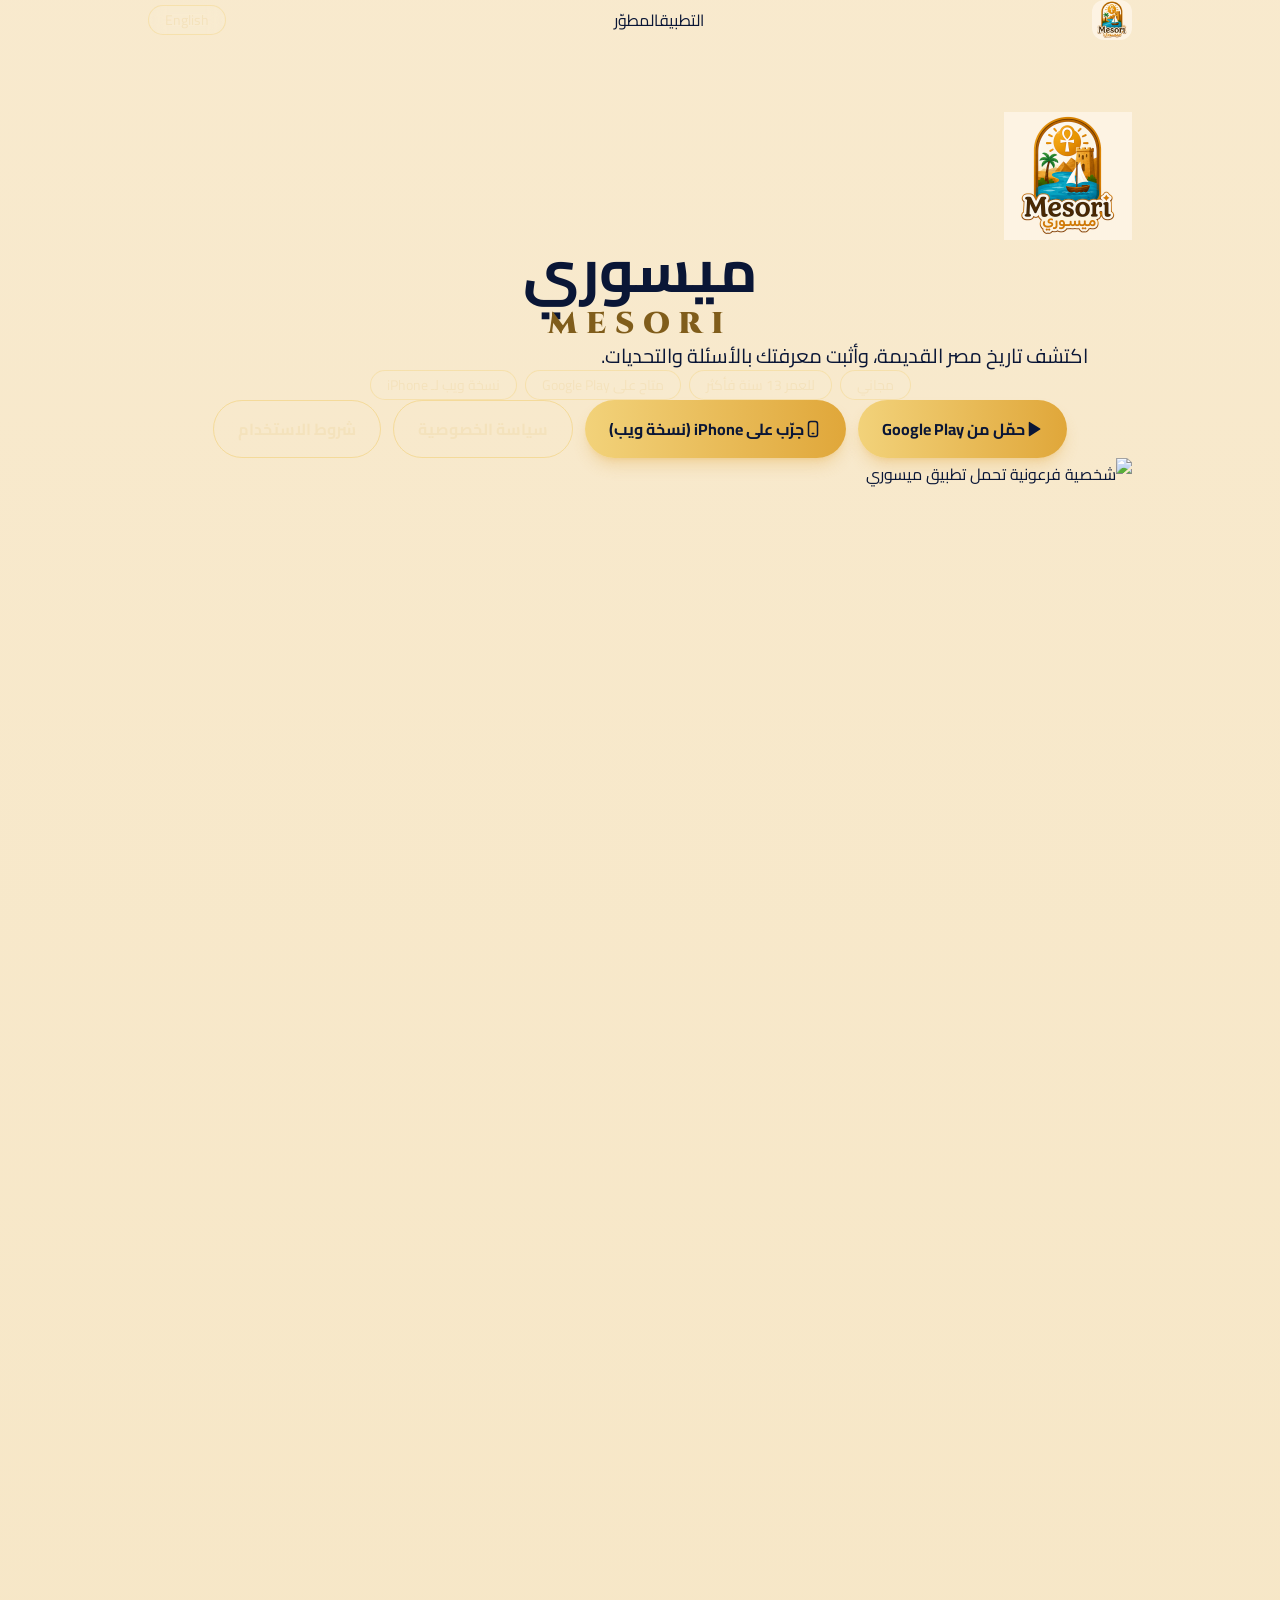
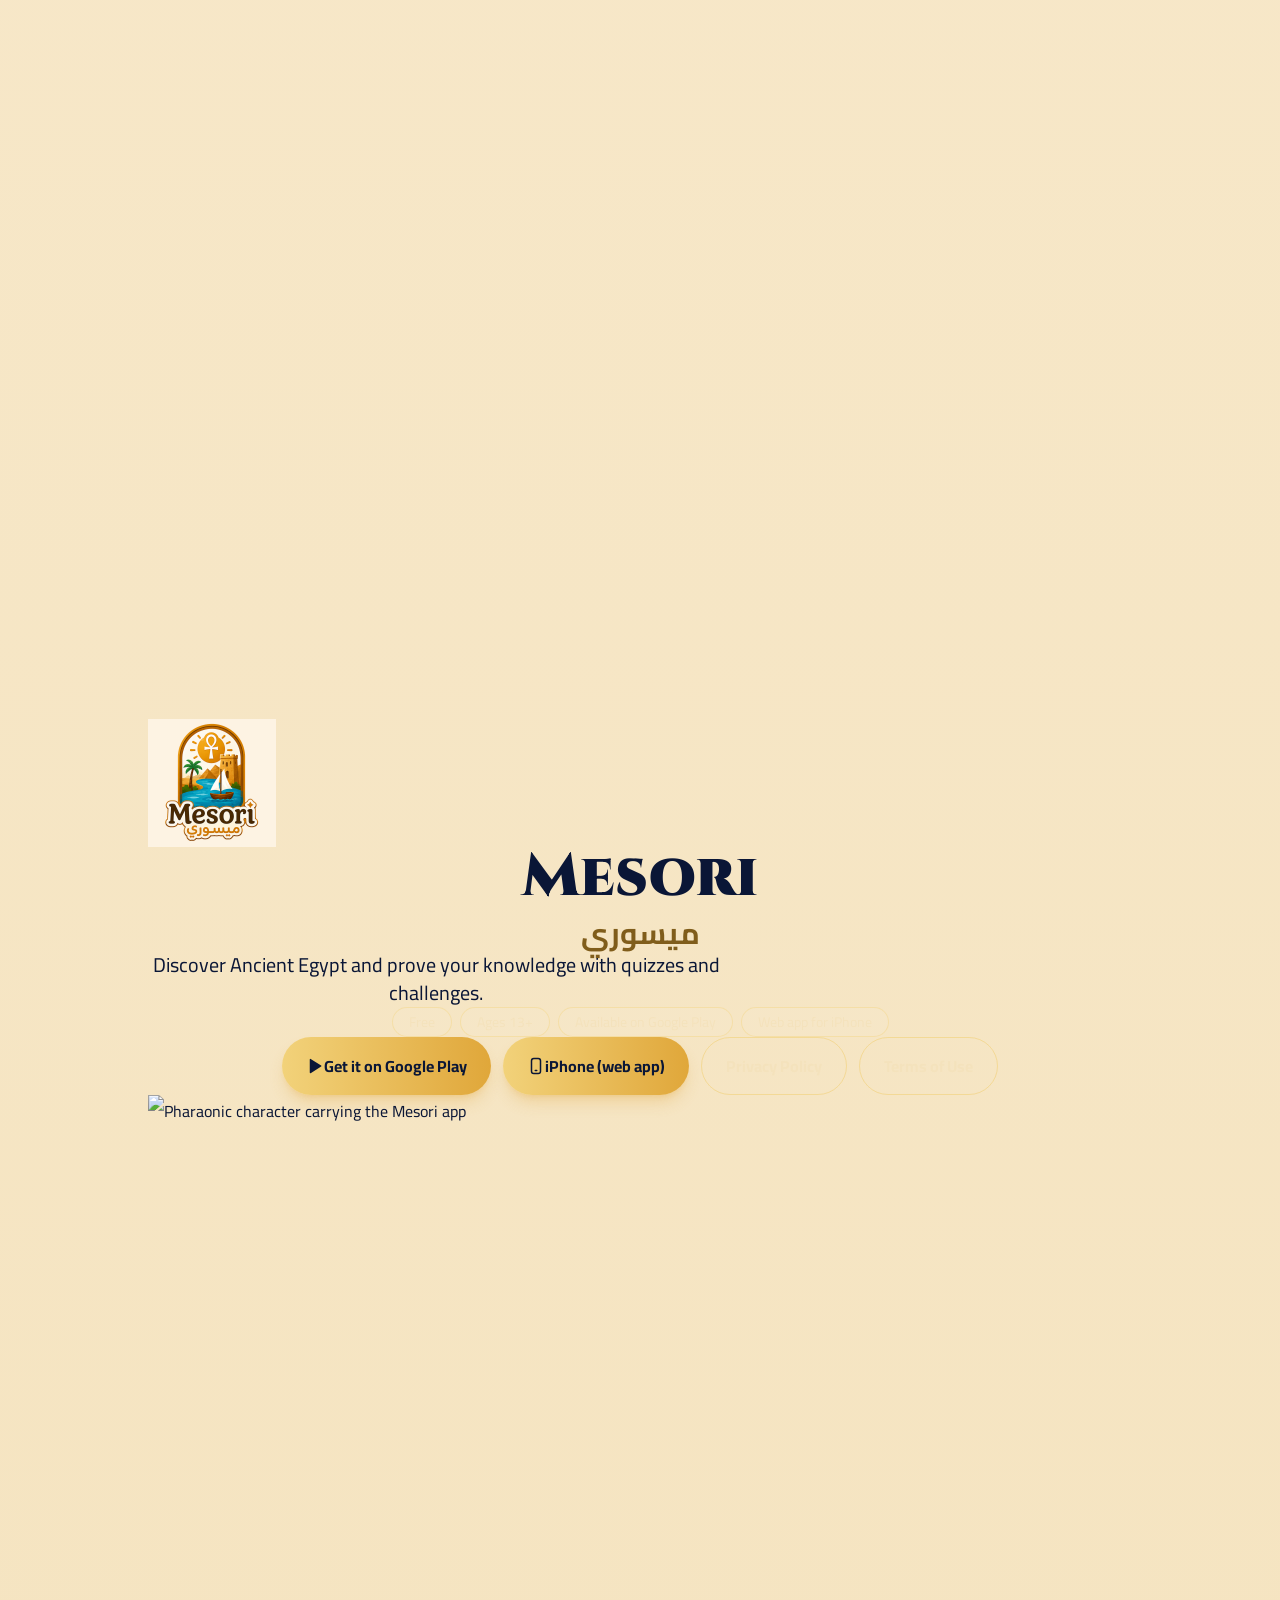
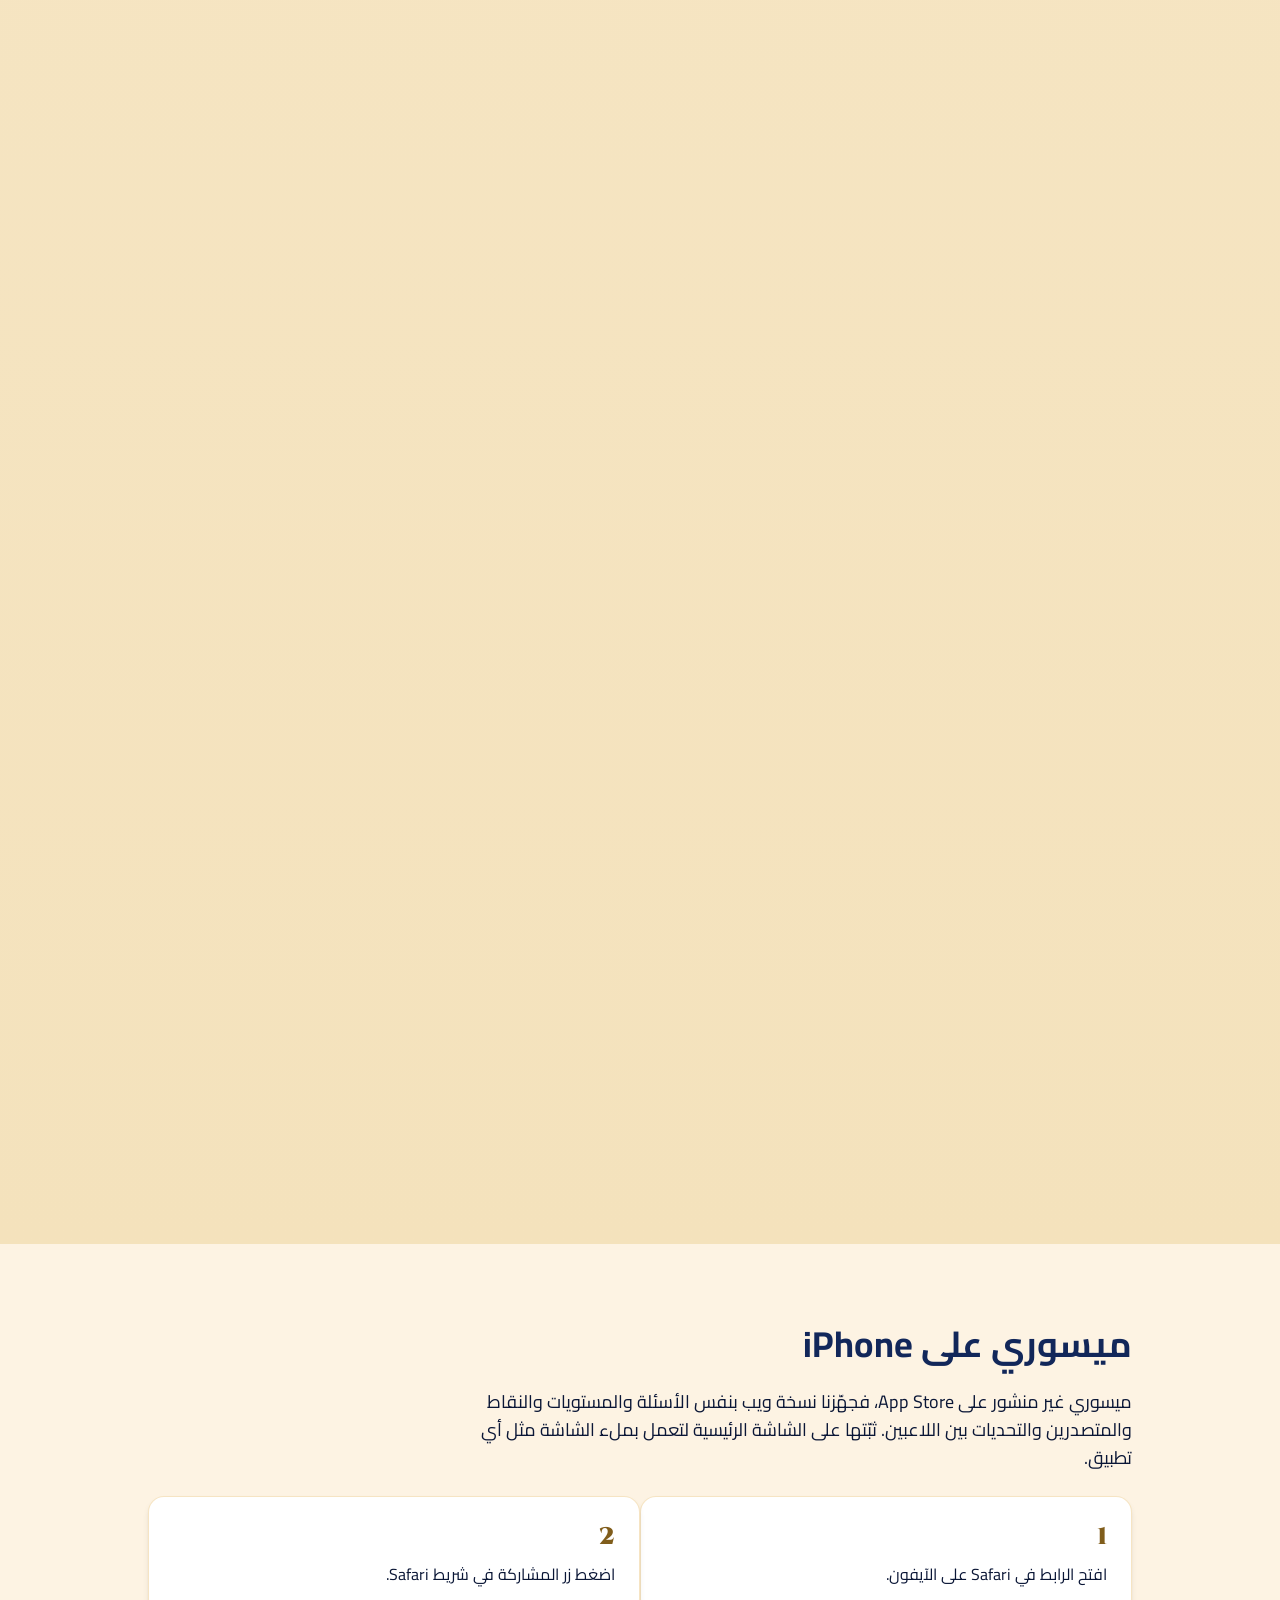
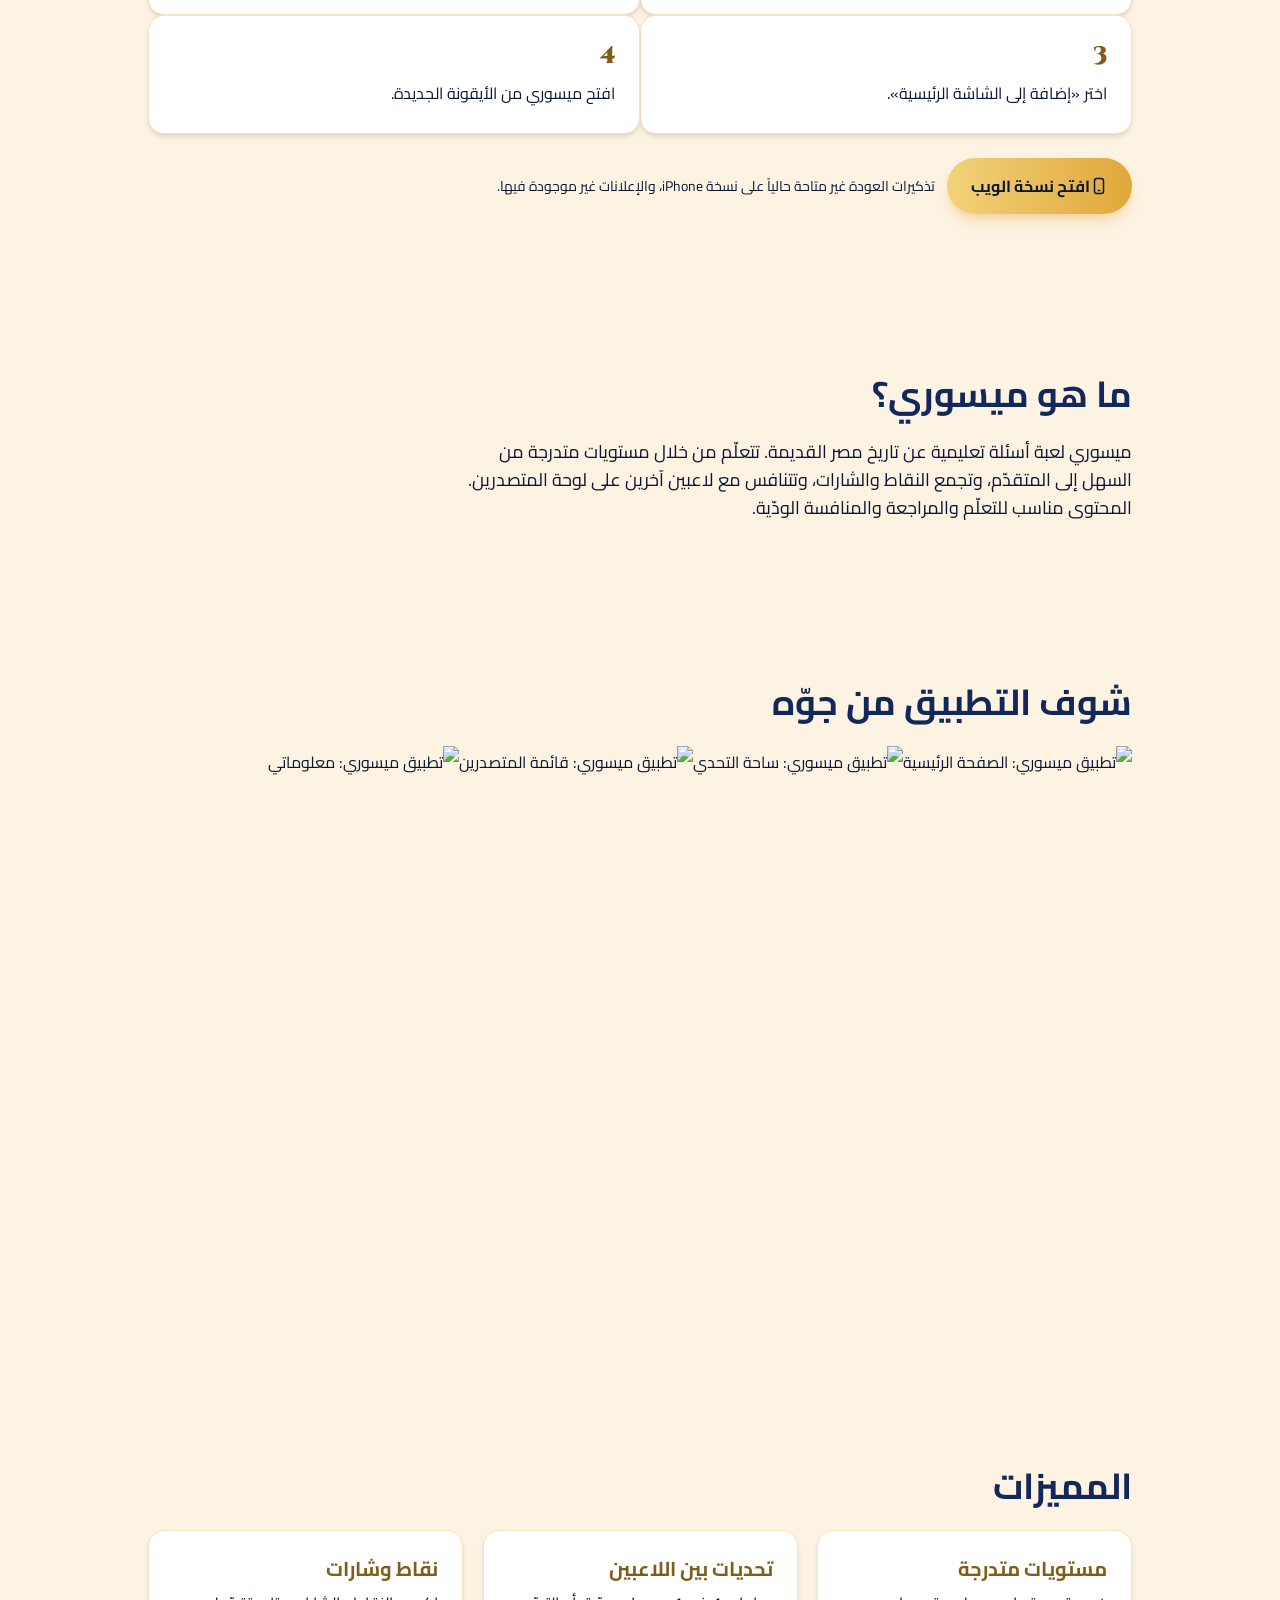
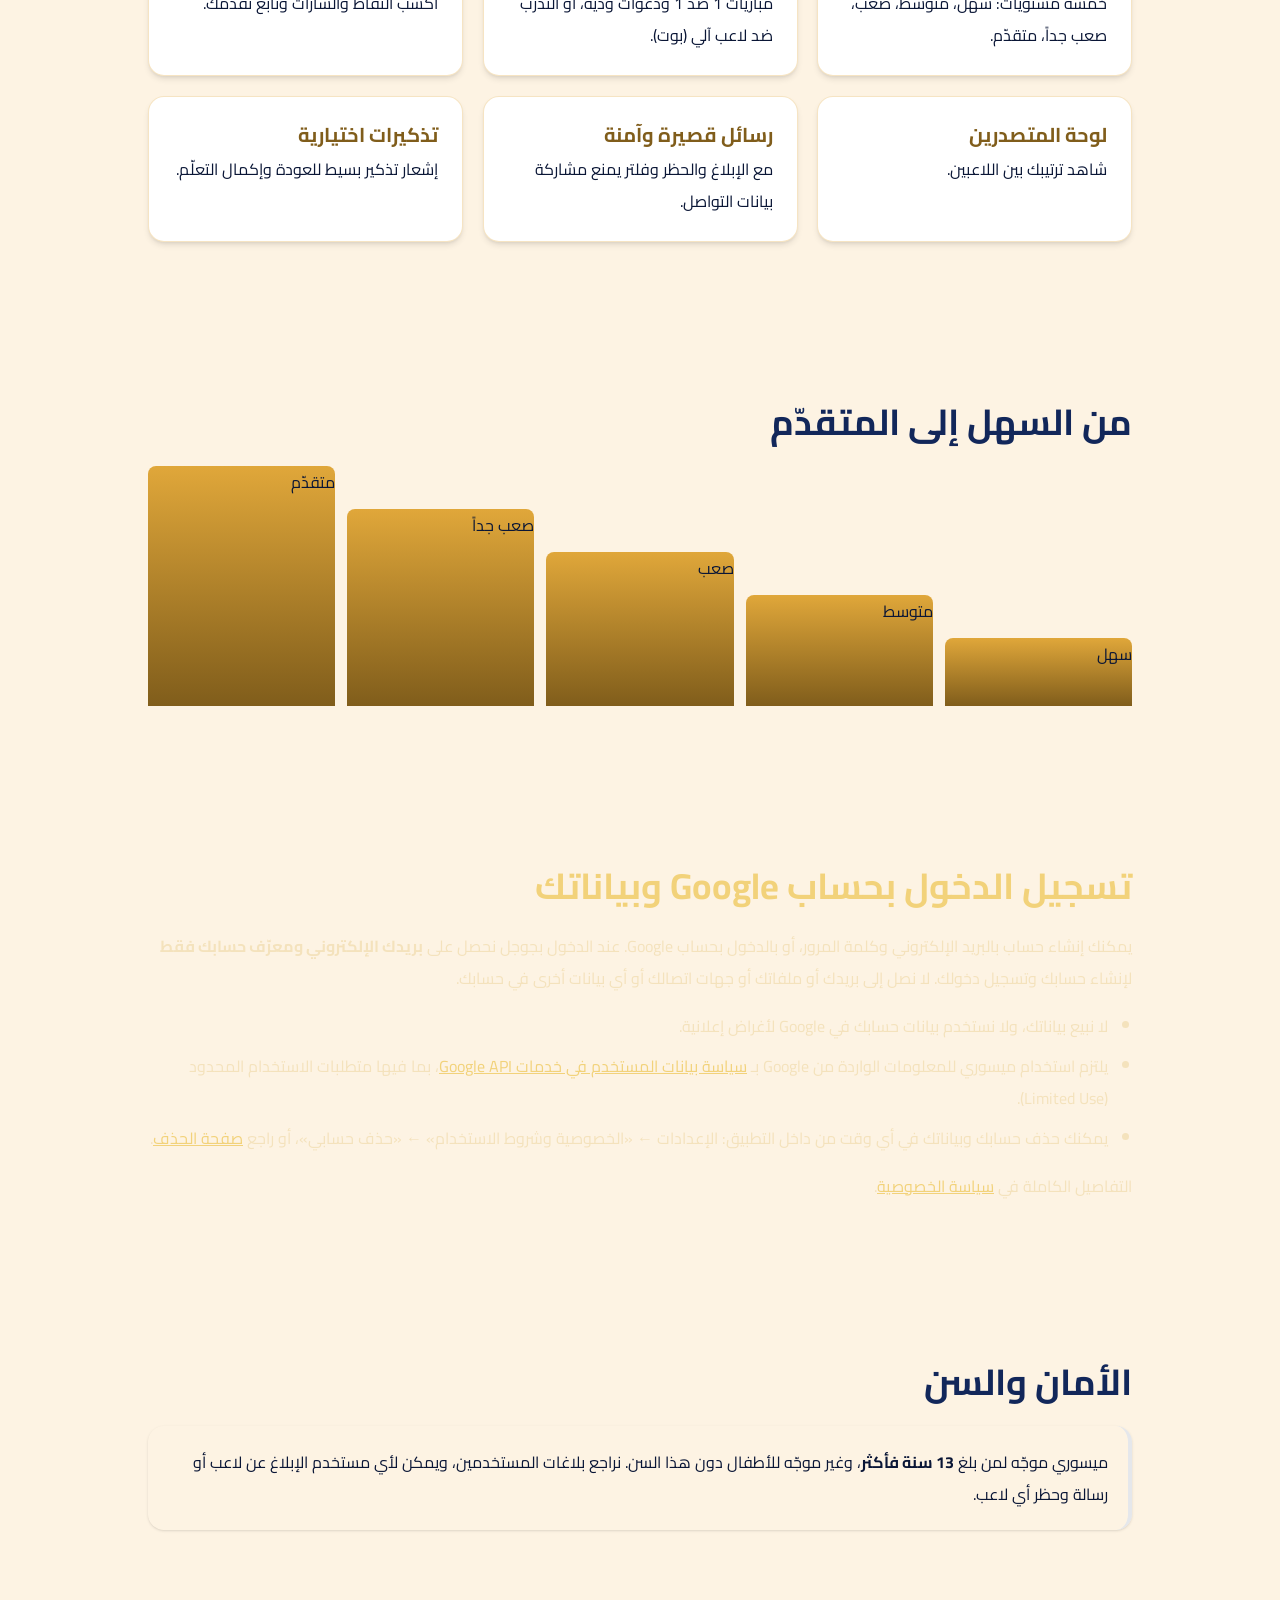
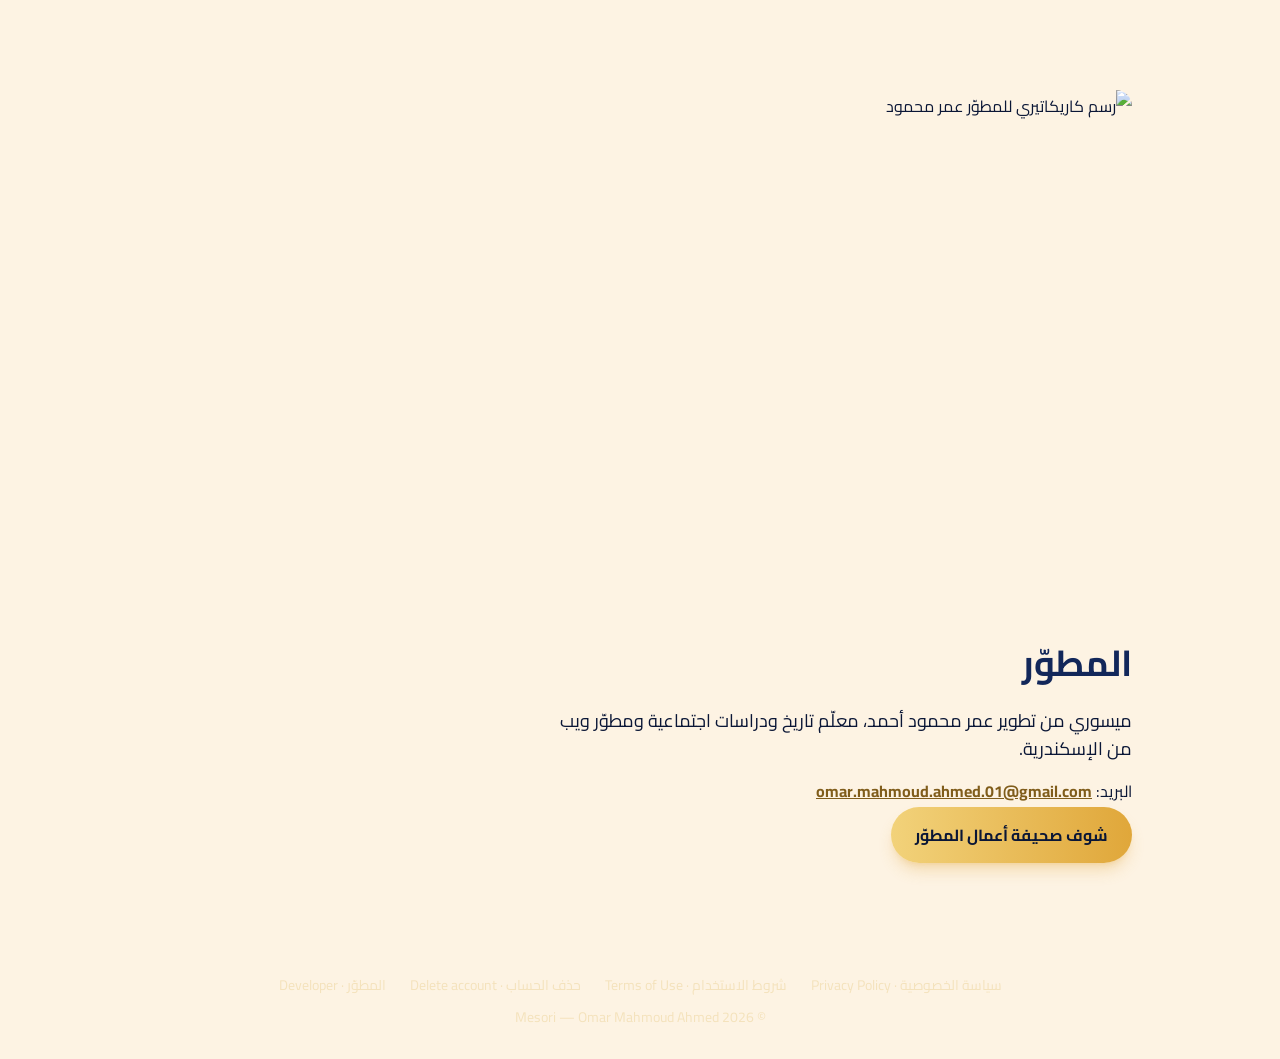
==== commit 6c4397b3: "Refactor hero character section: update styling and remove border for improved design" ====
--- a/site/index.html
+++ b/site/index.html
@@ -63,7 +63,7 @@
       <div class="rise mt-5 flex flex-wrap justify-center gap-2 md:justify-start" style="--d:.4s"><span class="chip">مجاني</span><span class="chip">للعمر 13 سنة فأكثر</span><span class="chip">متاح على Google Play</span><span class="chip">نسخة ويب لـ iPhone</span></div>
       <div class="rise mt-7 flex flex-wrap justify-center gap-3 md:justify-start" style="--d:.5s"><a class="btn-gold" href="https://play.google.com/store/apps/details?id=com.omarmahmoud.mesori" rel="noopener"><svg width="18" height="18" viewBox="0 0 24 24" fill="currentColor" aria-hidden="true"><path d="M5 3.2v17.6a.8.8 0 0 0 1.2.7l14-8.8a.8.8 0 0 0 0-1.4l-14-8.8A.8.8 0 0 0 5 3.2z"/></svg>حمّل من Google Play</a><a class="btn-gold" href="https://ios.mesori.app/" rel="noopener" id="ios-btn-ar"><svg width="18" height="18" viewBox="0 0 24 24" fill="none" stroke="currentColor" stroke-width="2" stroke-linecap="round" stroke-linejoin="round" aria-hidden="true"><rect x="6" y="2" width="12" height="20" rx="3"/><path d="M11 18h2"/></svg>جرّب على iPhone (نسخة ويب)</a><a class="btn-ghost" href="/privacy-policy.html">سياسة الخصوصية</a><a class="btn-ghost" href="/terms.html">شروط الاستخدام</a></div>
     </div>
-    <div class="rise mx-auto w-full max-w-[300px] md:max-w-[340px]" style="--d:.3s"><div class="arch overflow-hidden border-[5px] border-gold-700/70 bg-sand-100 shadow-2xl shadow-ink/30"><img src="/img/hero-character.webp" alt="شخصية فرعونية تحمل تطبيق ميسوري" width="620" height="1102" decoding="async" class="block aspect-[3/4] w-full object-cover object-top"></div></div>
+    <div class="rise mx-auto w-full max-w-[300px] md:max-w-[340px]" style="--d:.3s"><div class="arch arch-frame overflow-hidden shadow-xl shadow-ink/20"><img src="/img/hero-character.webp" alt="شخصية فرعونية تحمل تطبيق ميسوري" width="620" height="1102" decoding="async" class="block aspect-[3/4] w-full object-cover object-top"></div></div>
   </main>
   <main id="en" lang="en" dir="ltr" hidden class="wrap grid min-h-[100svh] items-center gap-8 pb-16 pt-28 md:grid-cols-2">
     <div class="text-center md:text-start">
@@ -73,7 +73,7 @@
       <div class="rise mt-5 flex flex-wrap justify-center gap-2 md:justify-start" style="--d:.4s"><span class="chip">Free</span><span class="chip">Ages 13+</span><span class="chip">Available on Google Play</span><span class="chip">Web app for iPhone</span></div>
       <div class="rise mt-7 flex flex-wrap justify-center gap-3 md:justify-start" style="--d:.5s"><a class="btn-gold" href="https://play.google.com/store/apps/details?id=com.omarmahmoud.mesori" rel="noopener"><svg width="18" height="18" viewBox="0 0 24 24" fill="currentColor" aria-hidden="true"><path d="M5 3.2v17.6a.8.8 0 0 0 1.2.7l14-8.8a.8.8 0 0 0 0-1.4l-14-8.8A.8.8 0 0 0 5 3.2z"/></svg>Get it on Google Play</a><a class="btn-gold" href="https://ios.mesori.app/" rel="noopener" id="ios-btn-en"><svg width="18" height="18" viewBox="0 0 24 24" fill="none" stroke="currentColor" stroke-width="2" stroke-linecap="round" stroke-linejoin="round" aria-hidden="true"><rect x="6" y="2" width="12" height="20" rx="3"/><path d="M11 18h2"/></svg>iPhone (web app)</a><a class="btn-ghost" href="/privacy-policy.html">Privacy Policy</a><a class="btn-ghost" href="/terms.html">Terms of Use</a></div>
     </div>
-    <div class="rise mx-auto w-full max-w-[300px] md:max-w-[340px]" style="--d:.3s"><div class="arch overflow-hidden border-[5px] border-gold-700/70 bg-sand-100 shadow-2xl shadow-ink/30"><img src="/img/hero-character.webp" alt="Pharaonic character carrying the Mesori app" width="620" height="1102" decoding="async" class="block aspect-[3/4] w-full object-cover object-top"></div></div>
+    <div class="rise mx-auto w-full max-w-[300px] md:max-w-[340px]" style="--d:.3s"><div class="arch arch-frame overflow-hidden shadow-xl shadow-ink/20"><img src="/img/hero-character.webp" alt="Pharaonic character carrying the Mesori app" width="620" height="1102" decoding="async" class="block aspect-[3/4] w-full object-cover object-top"></div></div>
   </main>
 </section>
 
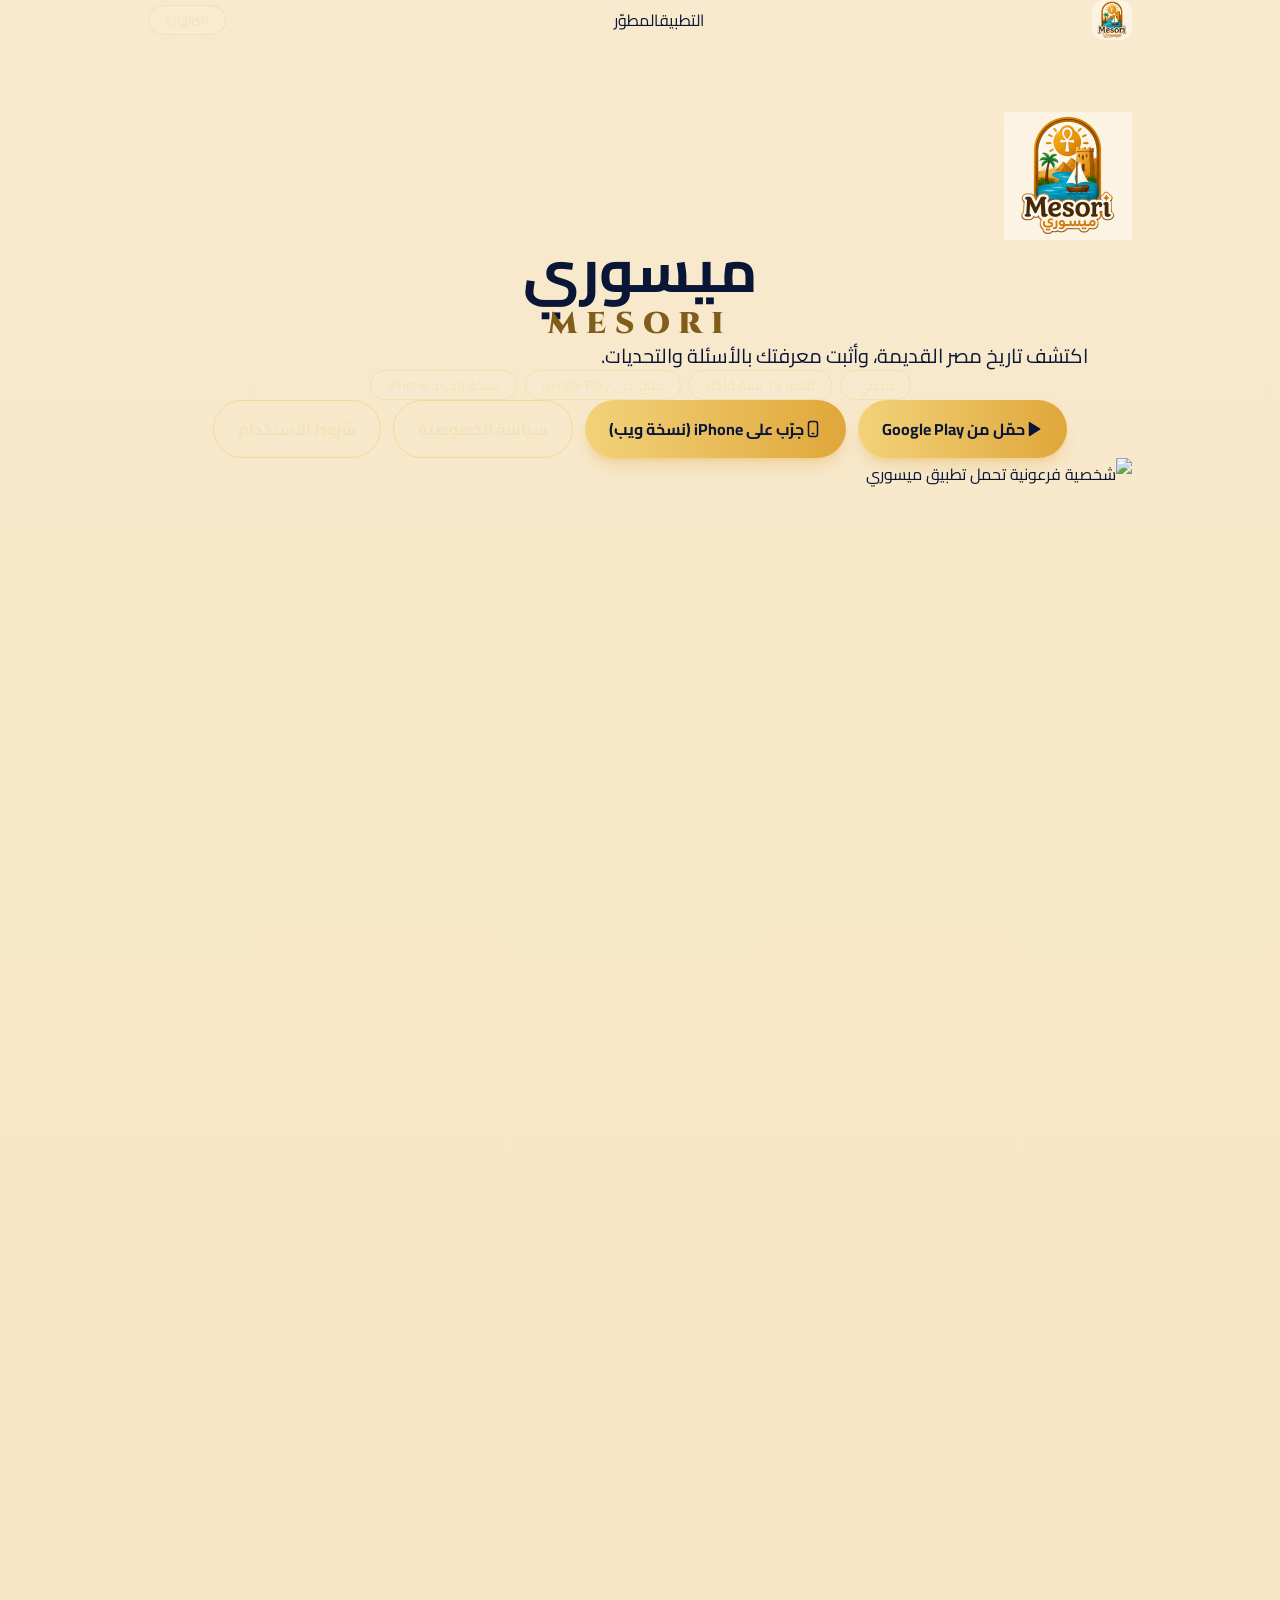
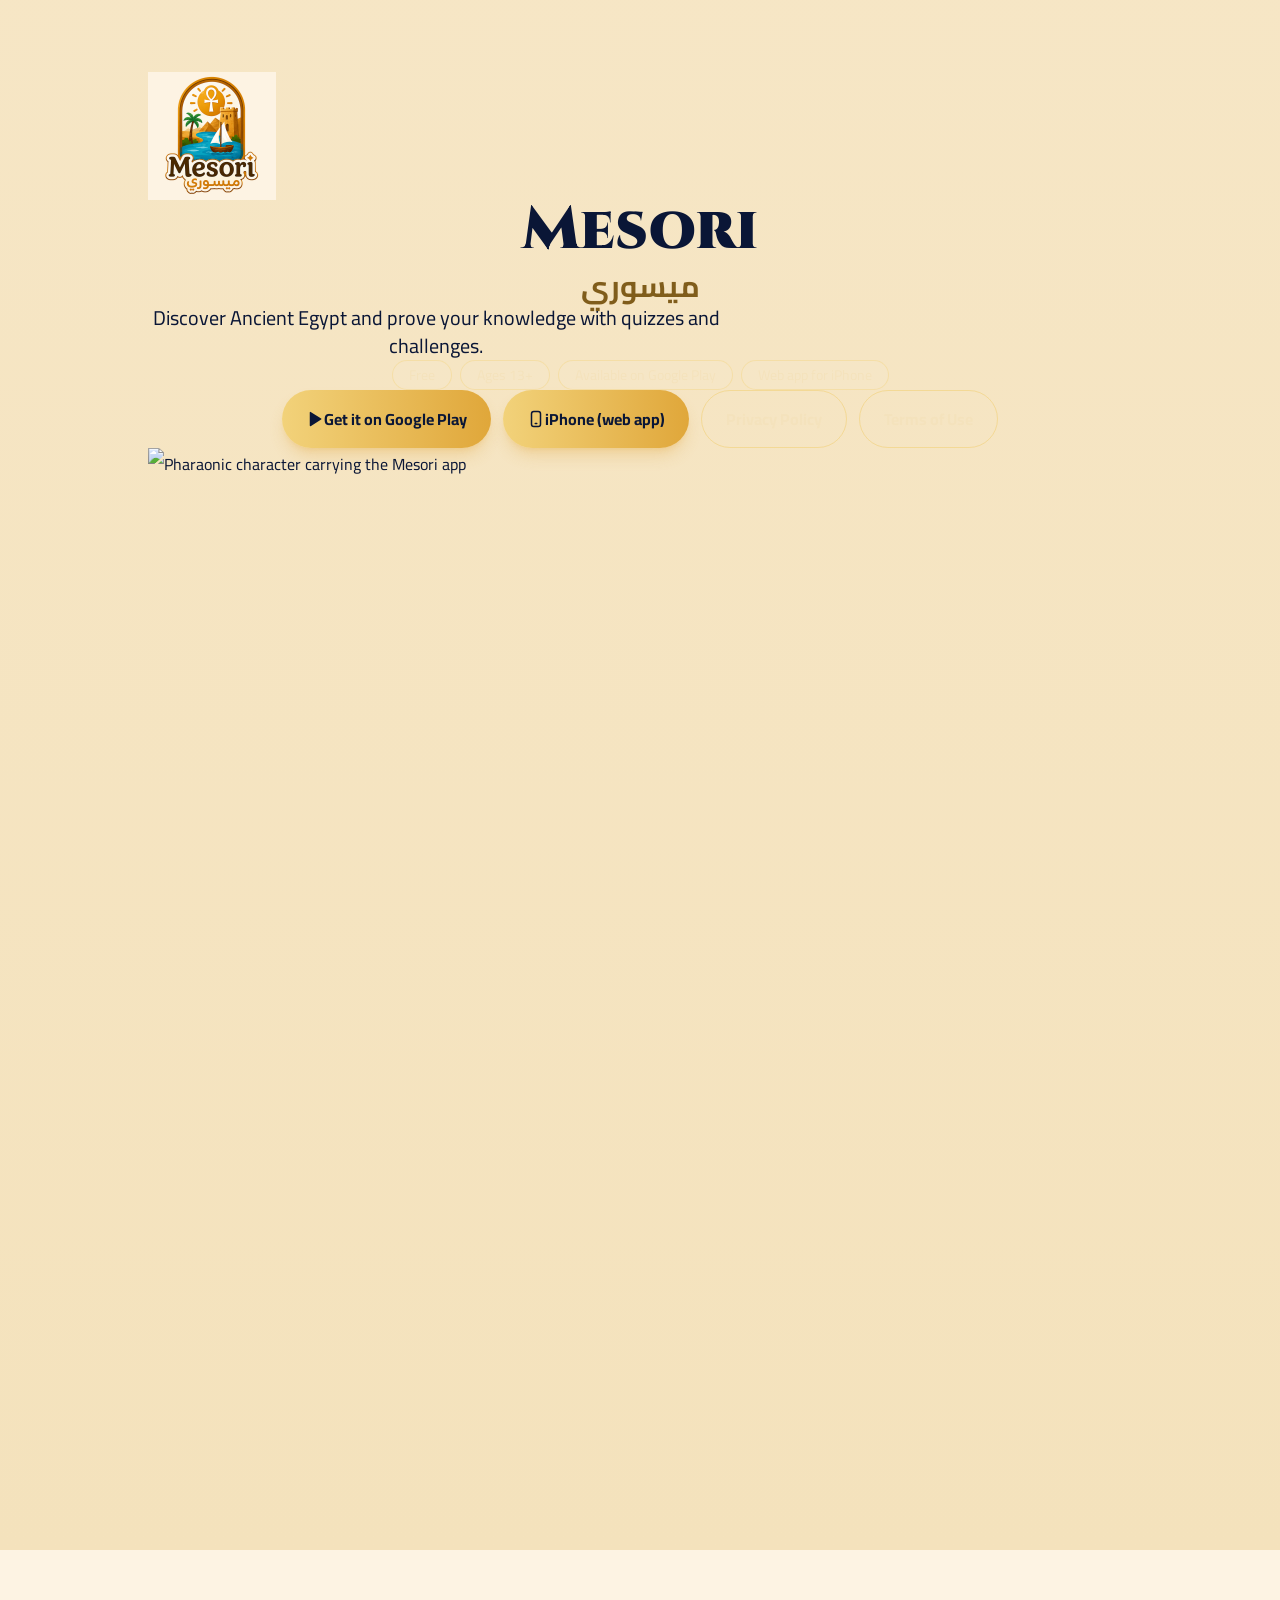
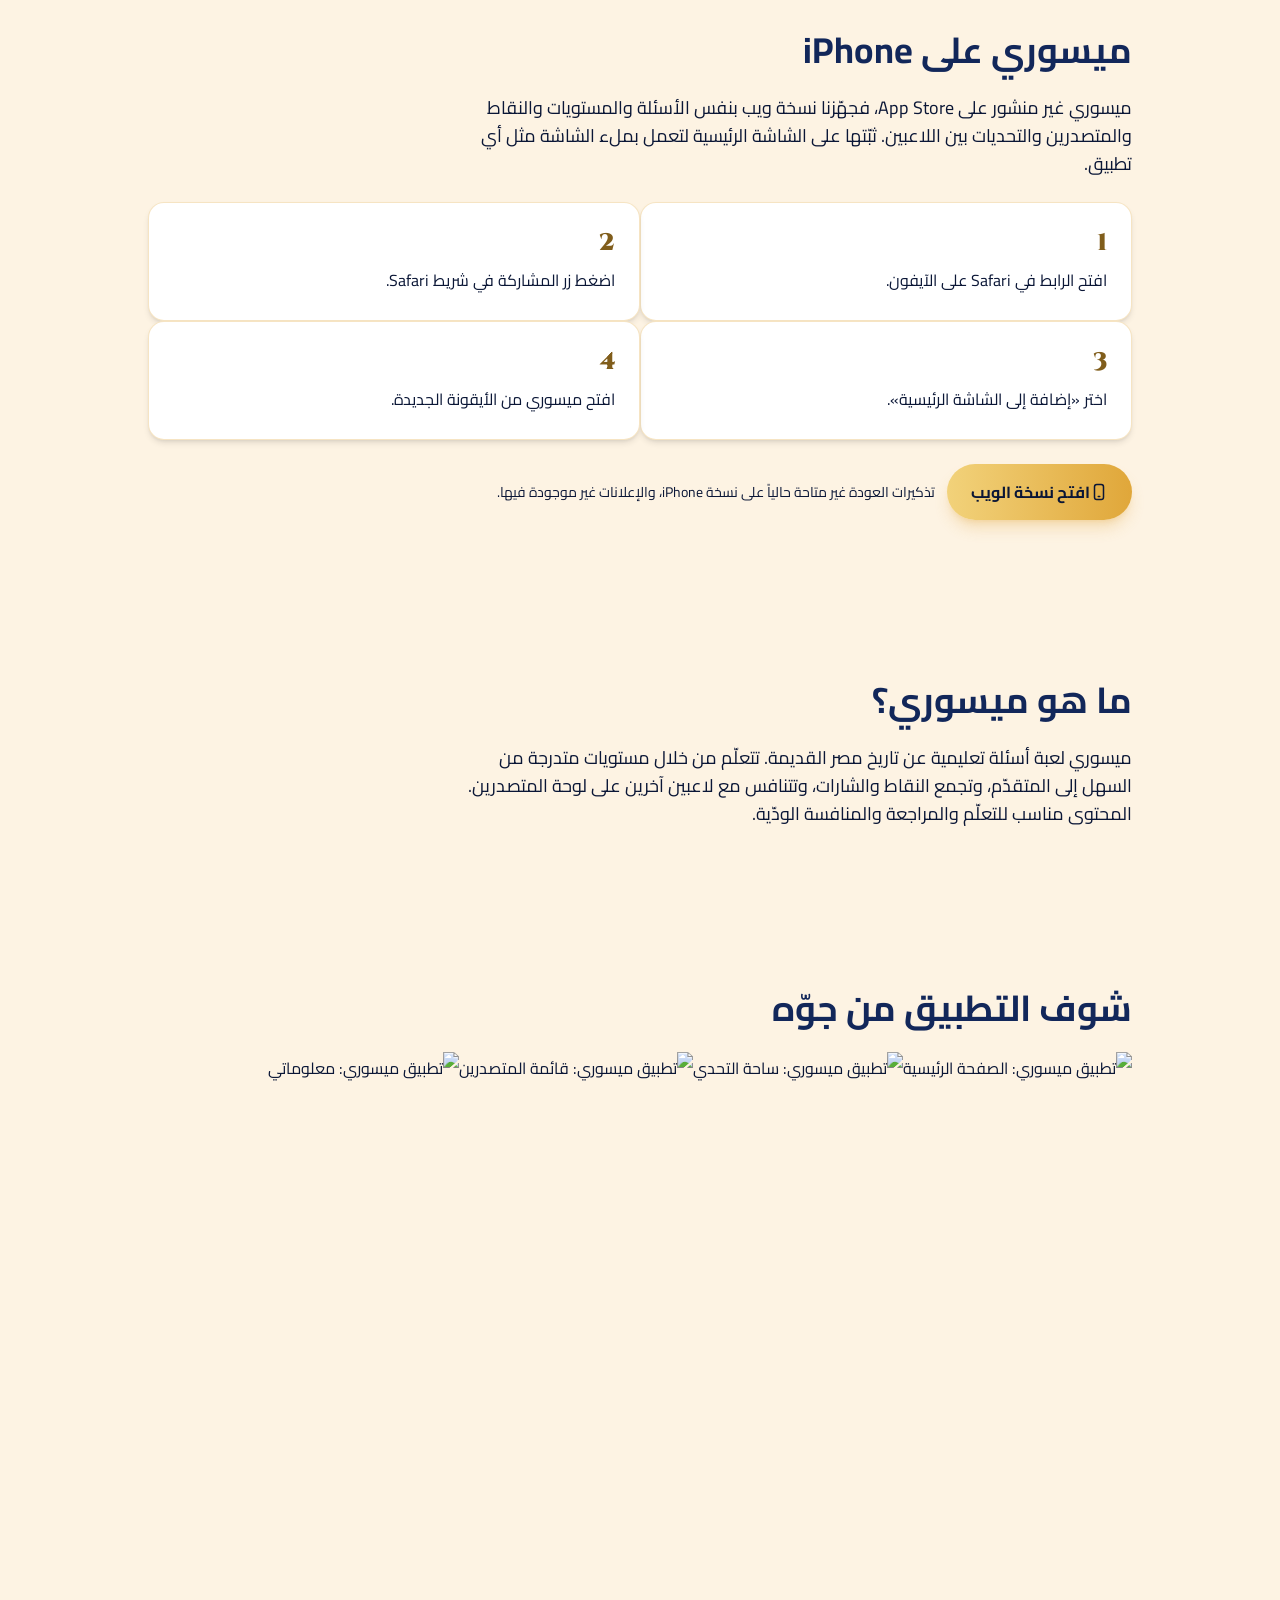
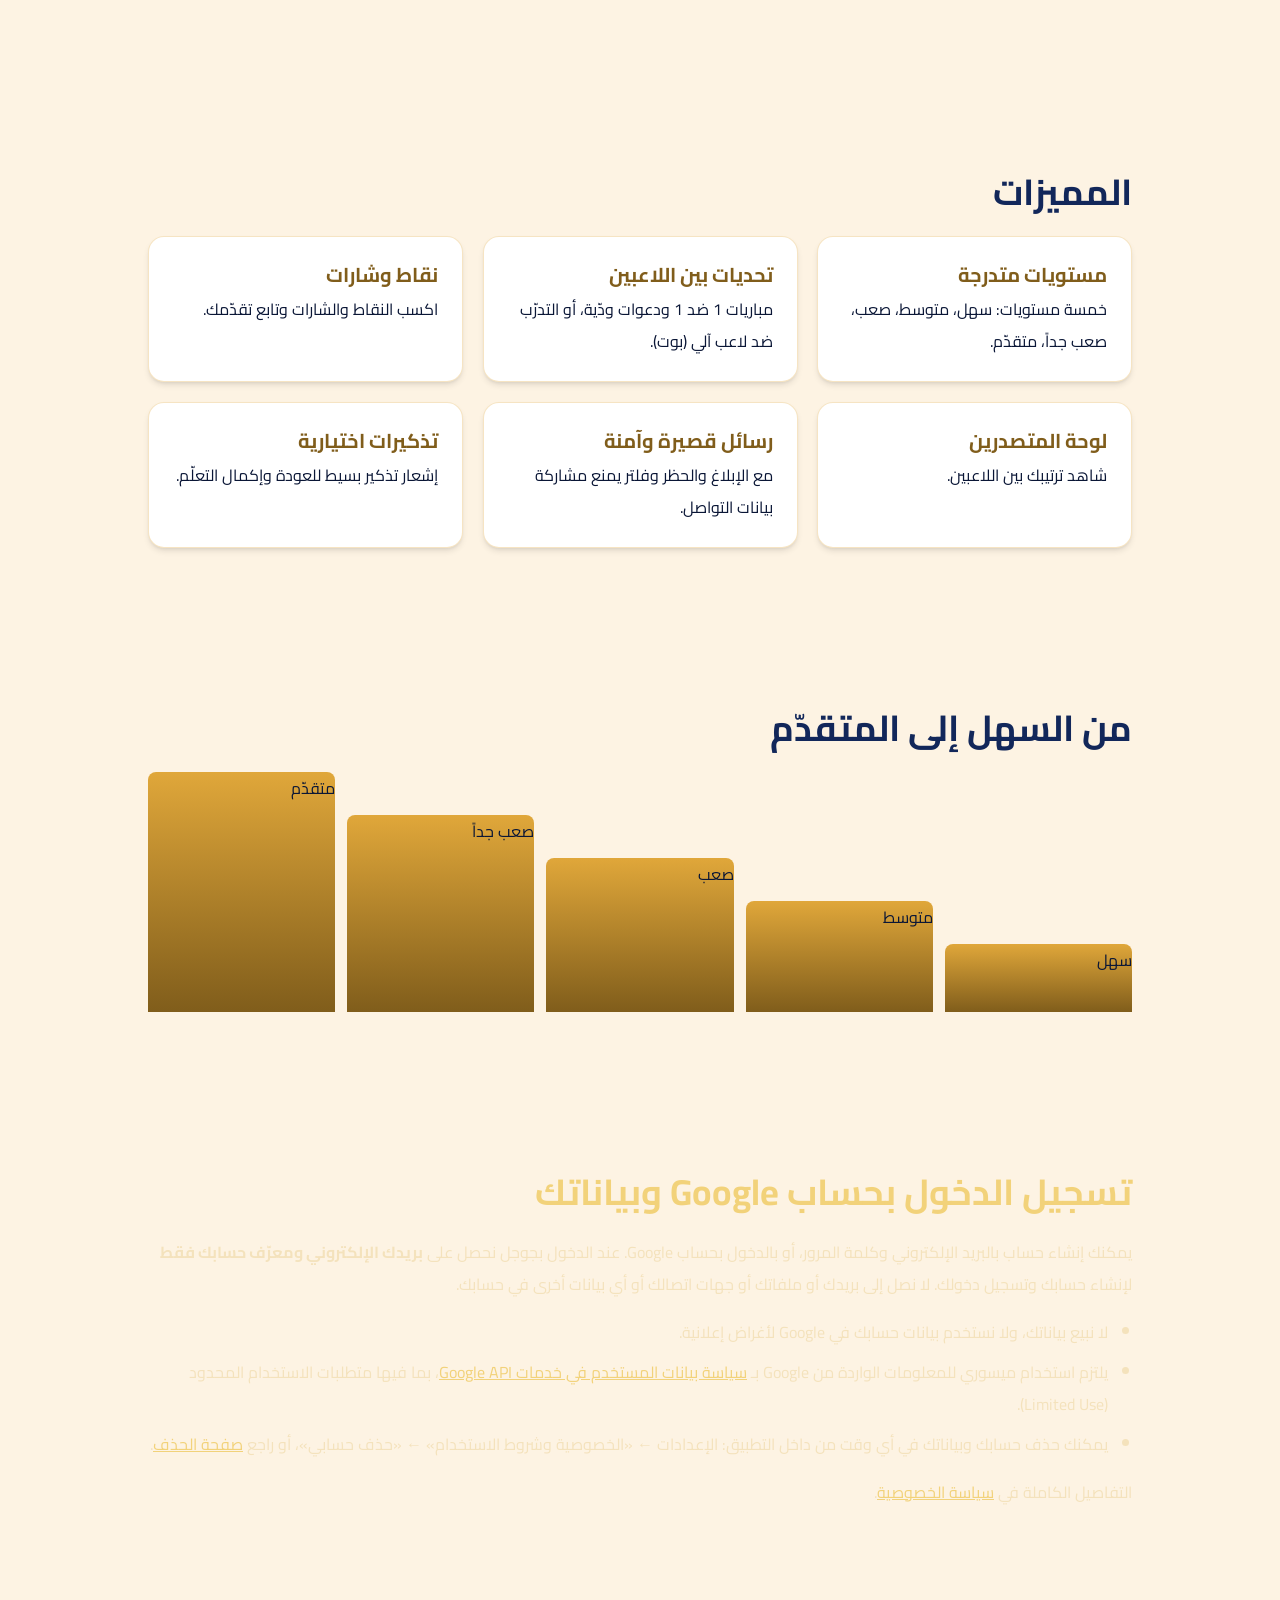
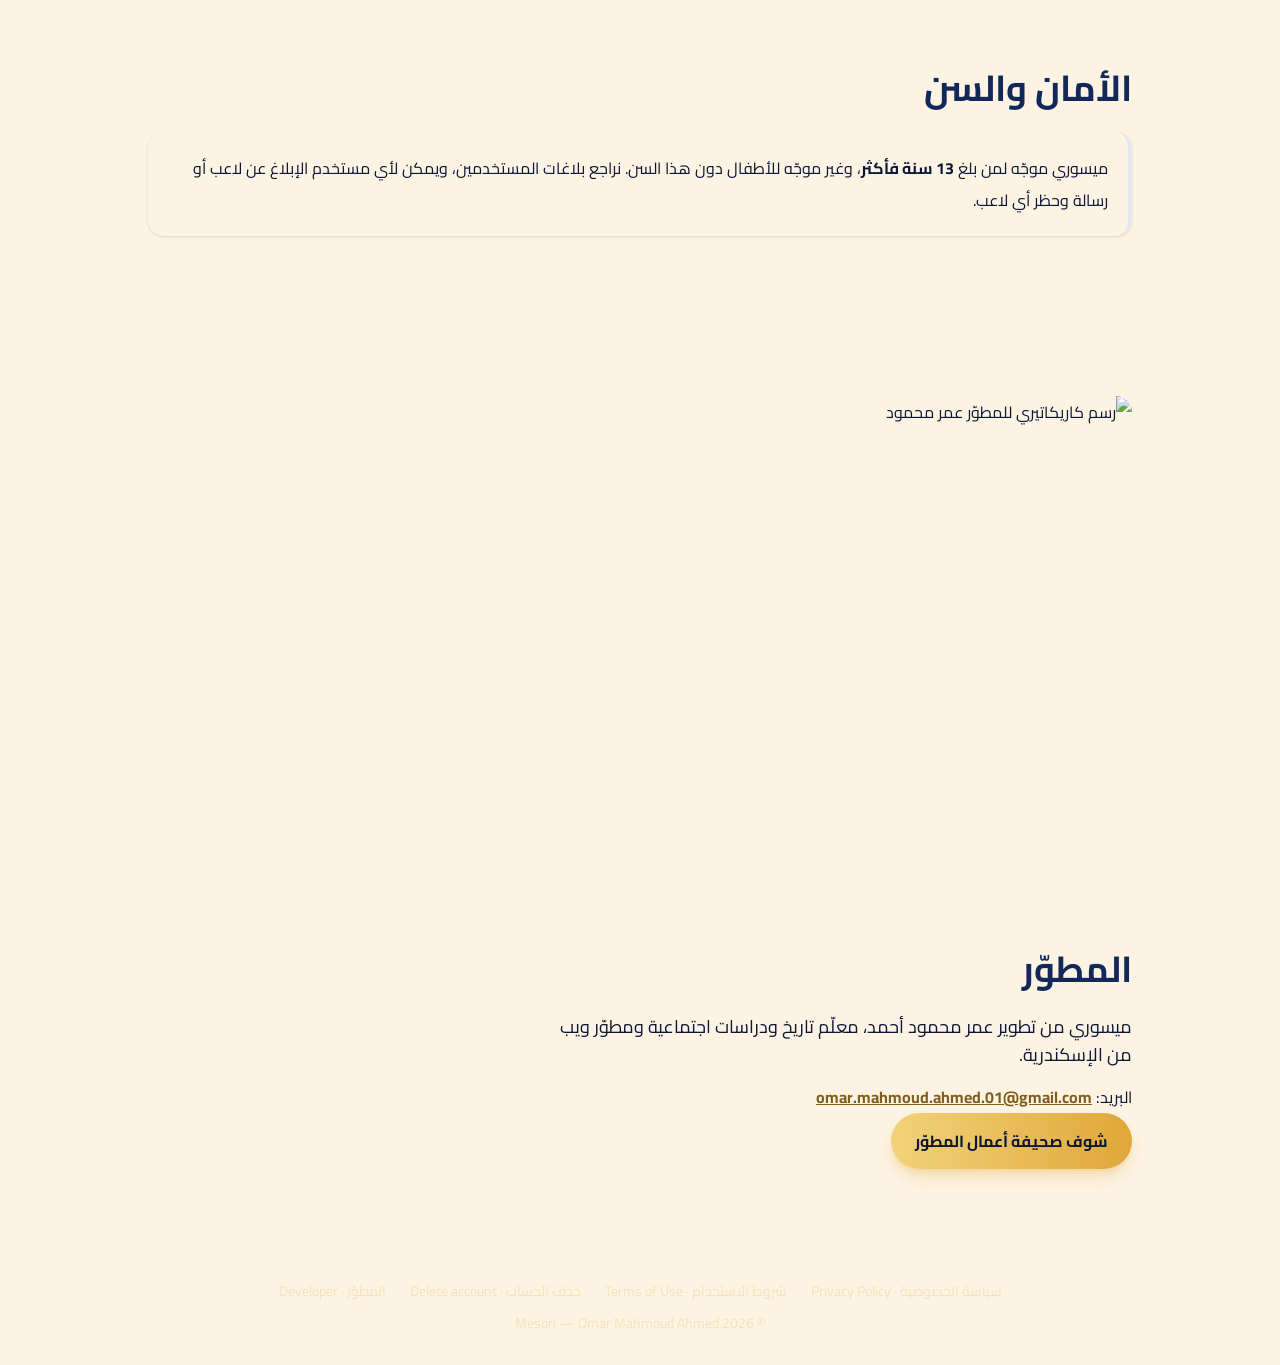
==== commit 6bbaa4e9: "Refactor header and main section styles in index.html; update logo and button layouts for improved a" ====
--- a/site/index.html
+++ b/site/index.html
@@ -45,7 +45,7 @@
 
 <header class="absolute inset-x-0 top-0 z-40" style="padding-top:env(safe-area-inset-top,0px)">
   <div class="wrap flex items-center justify-between gap-2 py-3">
-    <a href="/" class="flex items-center gap-2 font-cinzel text-xl font-black text-ink" aria-label="Mesori"><img src="/icon.png" alt="" width="40" height="40" class="h-10 w-10 rounded-xl"><span class="hidden sm:inline">Mesori</span></a>
+    <a href="/" class="flex items-center gap-3 text-ink" aria-label="Mesori"><img src="/icon.png" alt="" width="40" height="40" class="h-10 w-10 rounded-xl"><span class="hidden font-cinzel text-sm font-bold uppercase tracking-[.3em] text-gold-800 sm:inline">Mesori</span></a>
     <nav class="seg" aria-label="Sections"><a href="/" aria-current="page" data-ar="التطبيق" data-en="App">التطبيق</a><a href="/developer-portfolio/" data-ar="المطوّر" data-en="Developer">المطوّر</a></nav>
     <div class="flex items-center gap-2 text-sm">
       <a href="/privacy-policy.html" class="hidden rounded-full px-3 py-1 font-semibold text-ink hover:text-gold-800 md:block" data-ar="سياسة الخصوصية" data-en="Privacy">سياسة الخصوصية</a>
@@ -63,7 +63,7 @@
       <div class="rise mt-5 flex flex-wrap justify-center gap-2 md:justify-start" style="--d:.4s"><span class="chip">مجاني</span><span class="chip">للعمر 13 سنة فأكثر</span><span class="chip">متاح على Google Play</span><span class="chip">نسخة ويب لـ iPhone</span></div>
       <div class="rise mt-7 flex flex-wrap justify-center gap-3 md:justify-start" style="--d:.5s"><a class="btn-gold" href="https://play.google.com/store/apps/details?id=com.omarmahmoud.mesori" rel="noopener"><svg width="18" height="18" viewBox="0 0 24 24" fill="currentColor" aria-hidden="true"><path d="M5 3.2v17.6a.8.8 0 0 0 1.2.7l14-8.8a.8.8 0 0 0 0-1.4l-14-8.8A.8.8 0 0 0 5 3.2z"/></svg>حمّل من Google Play</a><a class="btn-gold" href="https://ios.mesori.app/" rel="noopener" id="ios-btn-ar"><svg width="18" height="18" viewBox="0 0 24 24" fill="none" stroke="currentColor" stroke-width="2" stroke-linecap="round" stroke-linejoin="round" aria-hidden="true"><rect x="6" y="2" width="12" height="20" rx="3"/><path d="M11 18h2"/></svg>جرّب على iPhone (نسخة ويب)</a><a class="btn-ghost" href="/privacy-policy.html">سياسة الخصوصية</a><a class="btn-ghost" href="/terms.html">شروط الاستخدام</a></div>
     </div>
-    <div class="rise mx-auto w-full max-w-[300px] md:max-w-[340px]" style="--d:.3s"><div class="arch arch-frame overflow-hidden shadow-xl shadow-ink/20"><img src="/img/hero-character.webp" alt="شخصية فرعونية تحمل تطبيق ميسوري" width="620" height="1102" decoding="async" class="block aspect-[3/4] w-full object-cover object-top"></div></div>
+    <div class="rise mx-auto w-full max-w-[300px] md:max-w-[340px]" style="--d:.3s"><div class="arch-rim"><div class="arch-window"><img src="/img/hero-character.webp" alt="شخصية فرعونية تحمل تطبيق ميسوري" width="620" height="1102" decoding="async"></div></div></div>
   </main>
   <main id="en" lang="en" dir="ltr" hidden class="wrap grid min-h-[100svh] items-center gap-8 pb-16 pt-28 md:grid-cols-2">
     <div class="text-center md:text-start">
@@ -73,7 +73,7 @@
       <div class="rise mt-5 flex flex-wrap justify-center gap-2 md:justify-start" style="--d:.4s"><span class="chip">Free</span><span class="chip">Ages 13+</span><span class="chip">Available on Google Play</span><span class="chip">Web app for iPhone</span></div>
       <div class="rise mt-7 flex flex-wrap justify-center gap-3 md:justify-start" style="--d:.5s"><a class="btn-gold" href="https://play.google.com/store/apps/details?id=com.omarmahmoud.mesori" rel="noopener"><svg width="18" height="18" viewBox="0 0 24 24" fill="currentColor" aria-hidden="true"><path d="M5 3.2v17.6a.8.8 0 0 0 1.2.7l14-8.8a.8.8 0 0 0 0-1.4l-14-8.8A.8.8 0 0 0 5 3.2z"/></svg>Get it on Google Play</a><a class="btn-gold" href="https://ios.mesori.app/" rel="noopener" id="ios-btn-en"><svg width="18" height="18" viewBox="0 0 24 24" fill="none" stroke="currentColor" stroke-width="2" stroke-linecap="round" stroke-linejoin="round" aria-hidden="true"><rect x="6" y="2" width="12" height="20" rx="3"/><path d="M11 18h2"/></svg>iPhone (web app)</a><a class="btn-ghost" href="/privacy-policy.html">Privacy Policy</a><a class="btn-ghost" href="/terms.html">Terms of Use</a></div>
     </div>
-    <div class="rise mx-auto w-full max-w-[300px] md:max-w-[340px]" style="--d:.3s"><div class="arch arch-frame overflow-hidden shadow-xl shadow-ink/20"><img src="/img/hero-character.webp" alt="Pharaonic character carrying the Mesori app" width="620" height="1102" decoding="async" class="block aspect-[3/4] w-full object-cover object-top"></div></div>
+    <div class="rise mx-auto w-full max-w-[300px] md:max-w-[340px]" style="--d:.3s"><div class="arch-rim"><div class="arch-window"><img src="/img/hero-character.webp" alt="Pharaonic character carrying the Mesori app" width="620" height="1102" decoding="async"></div></div></div>
   </main>
 </section>
 
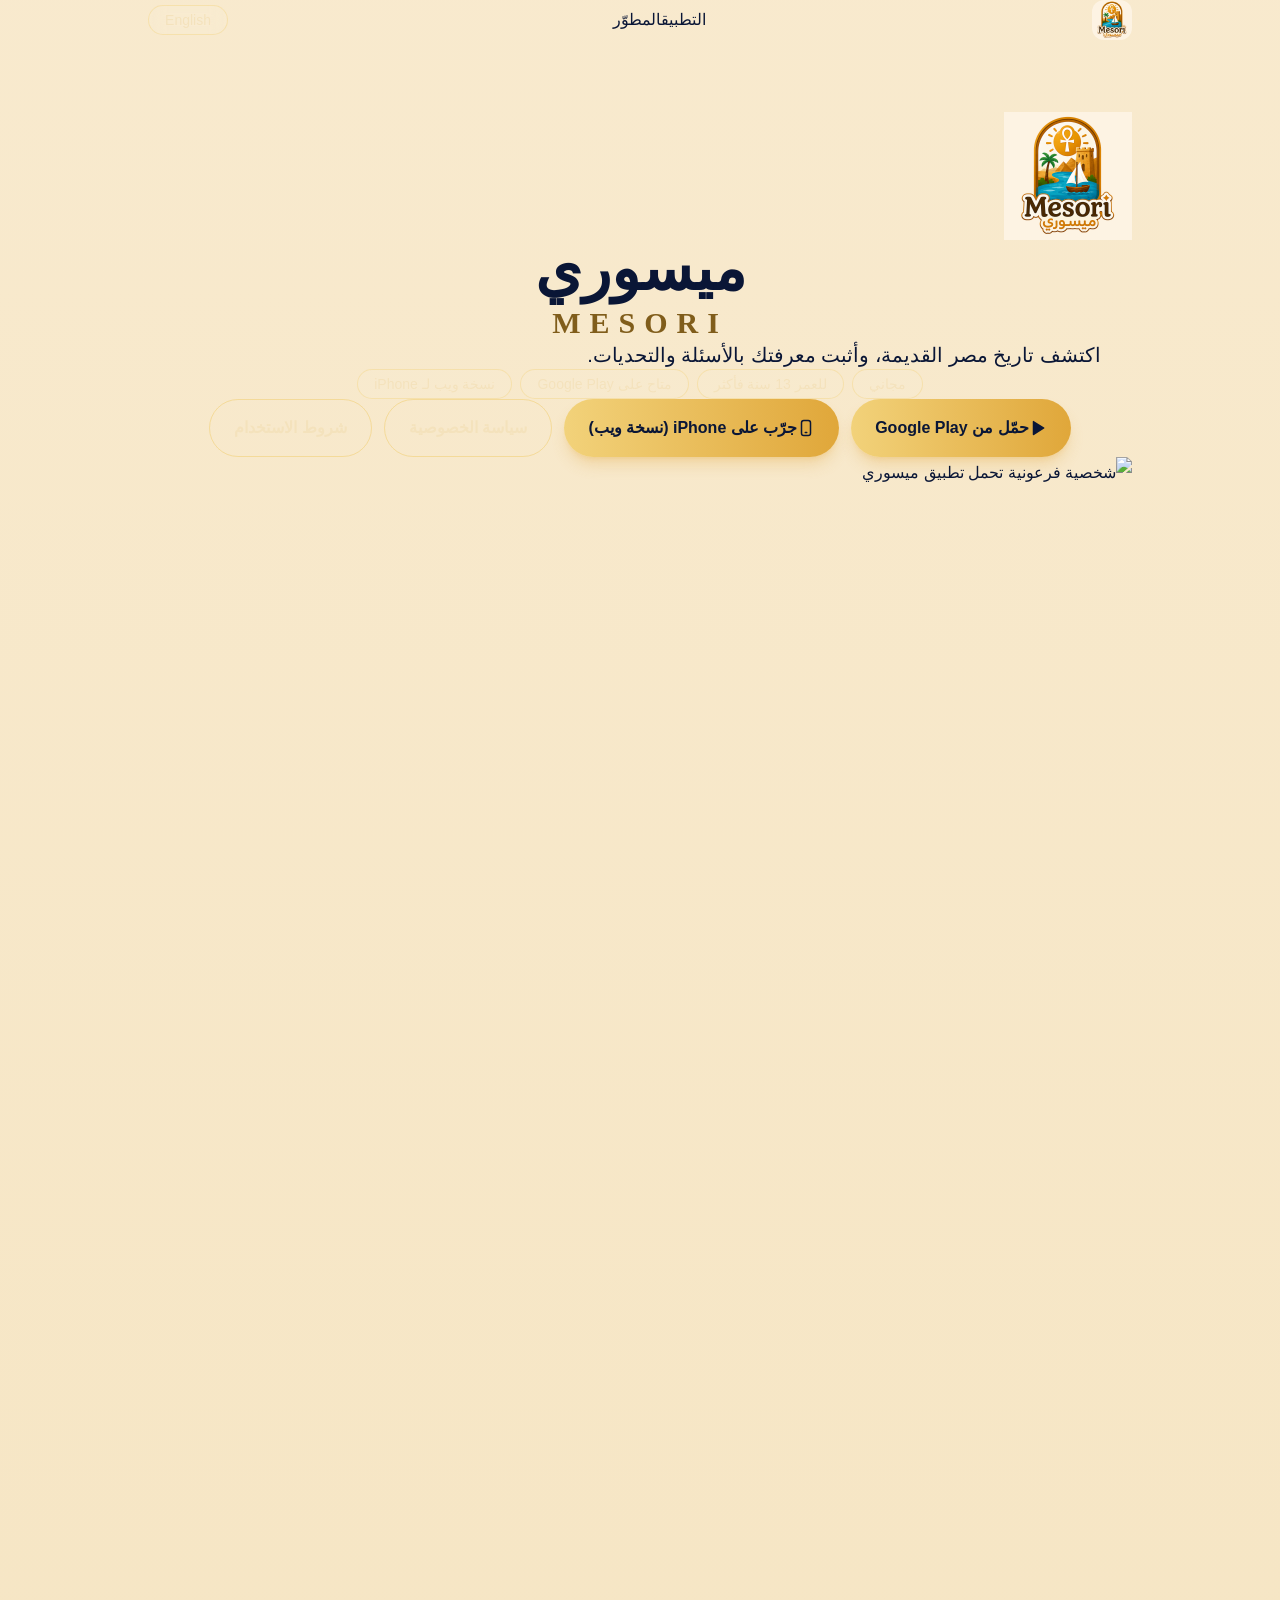
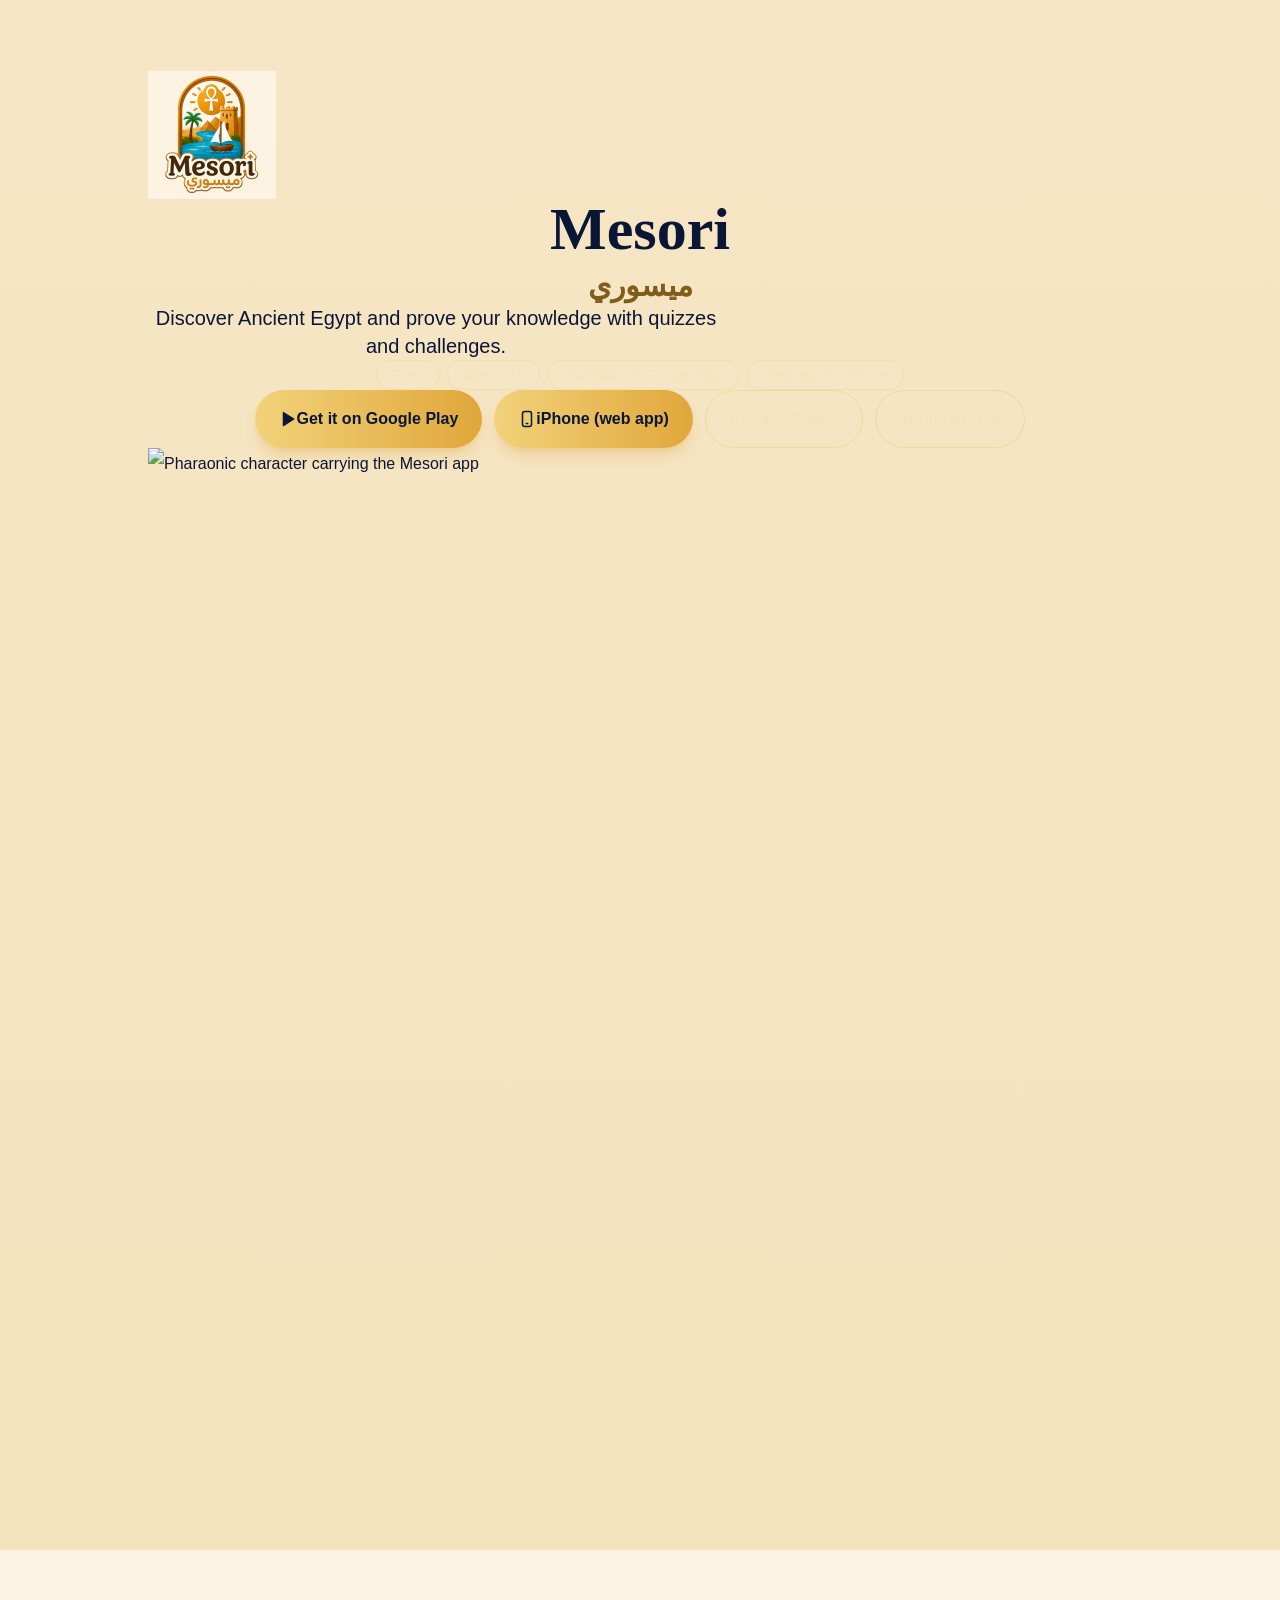
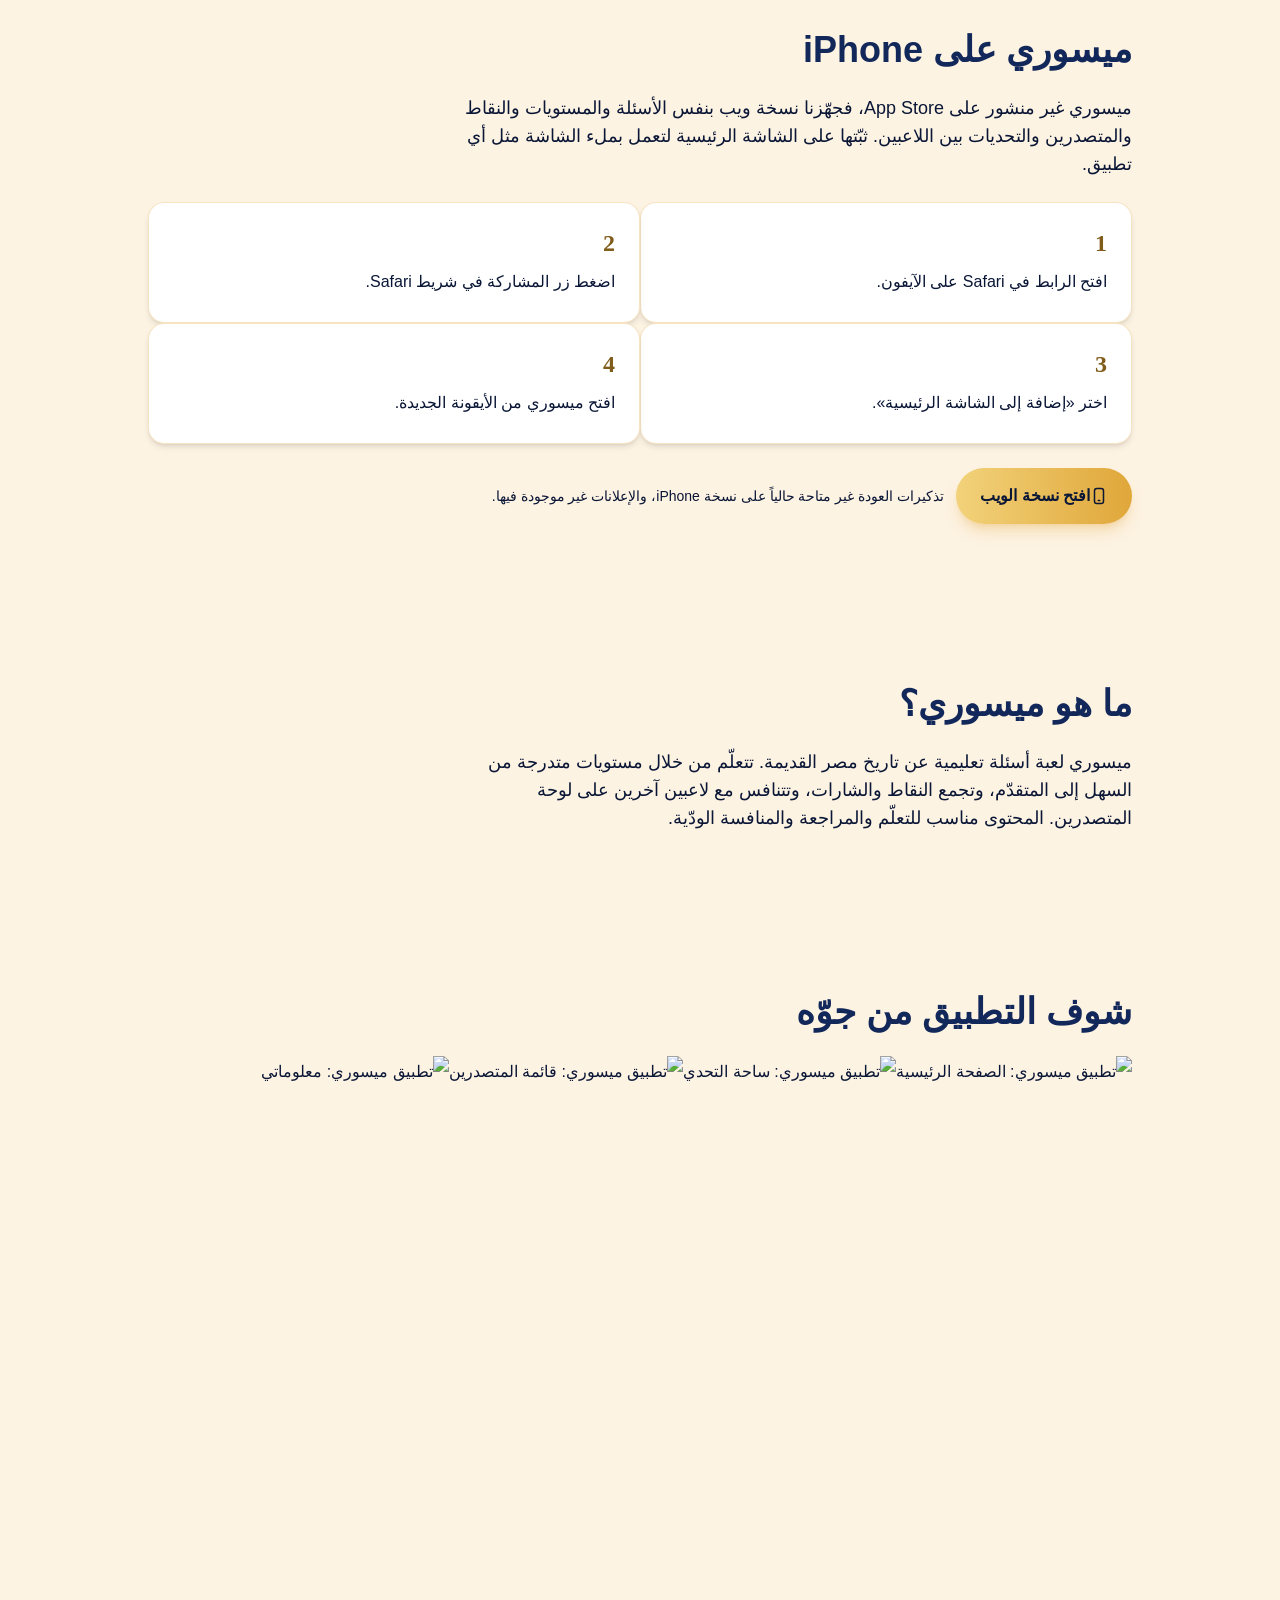
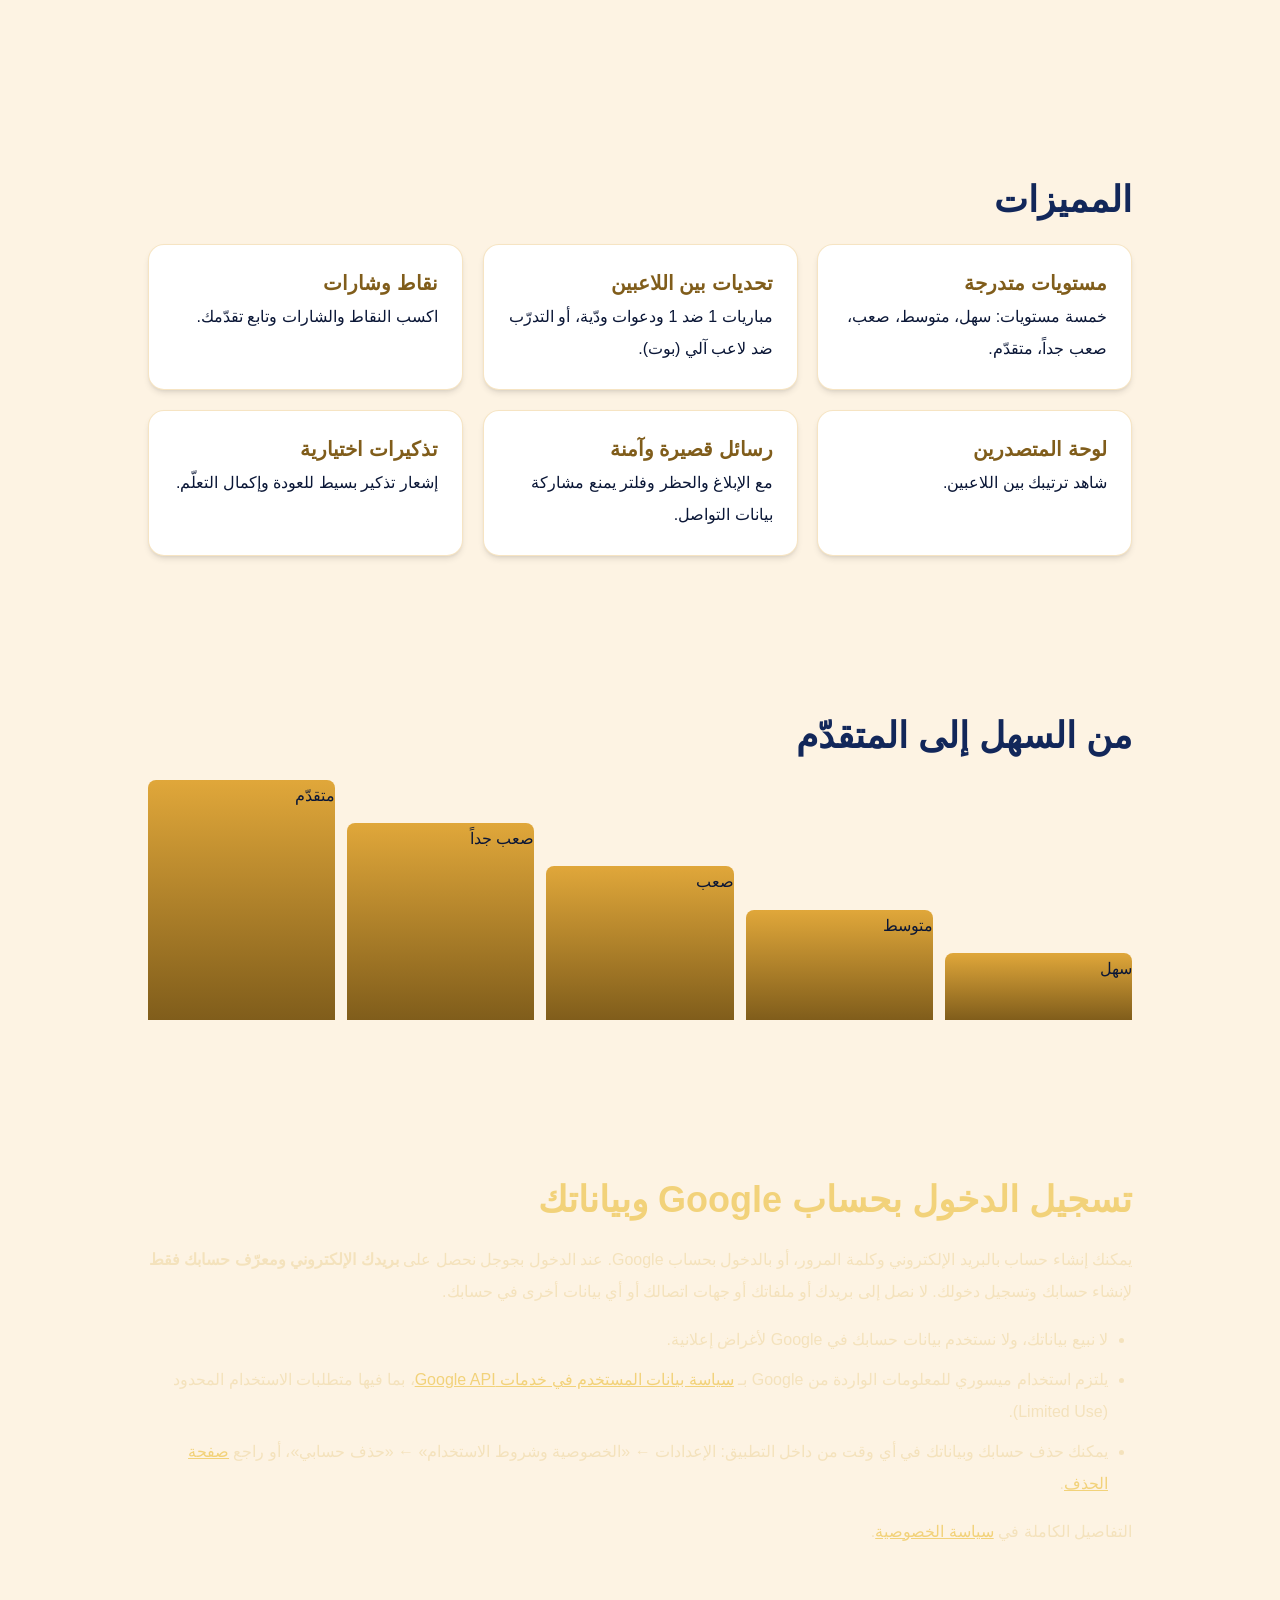
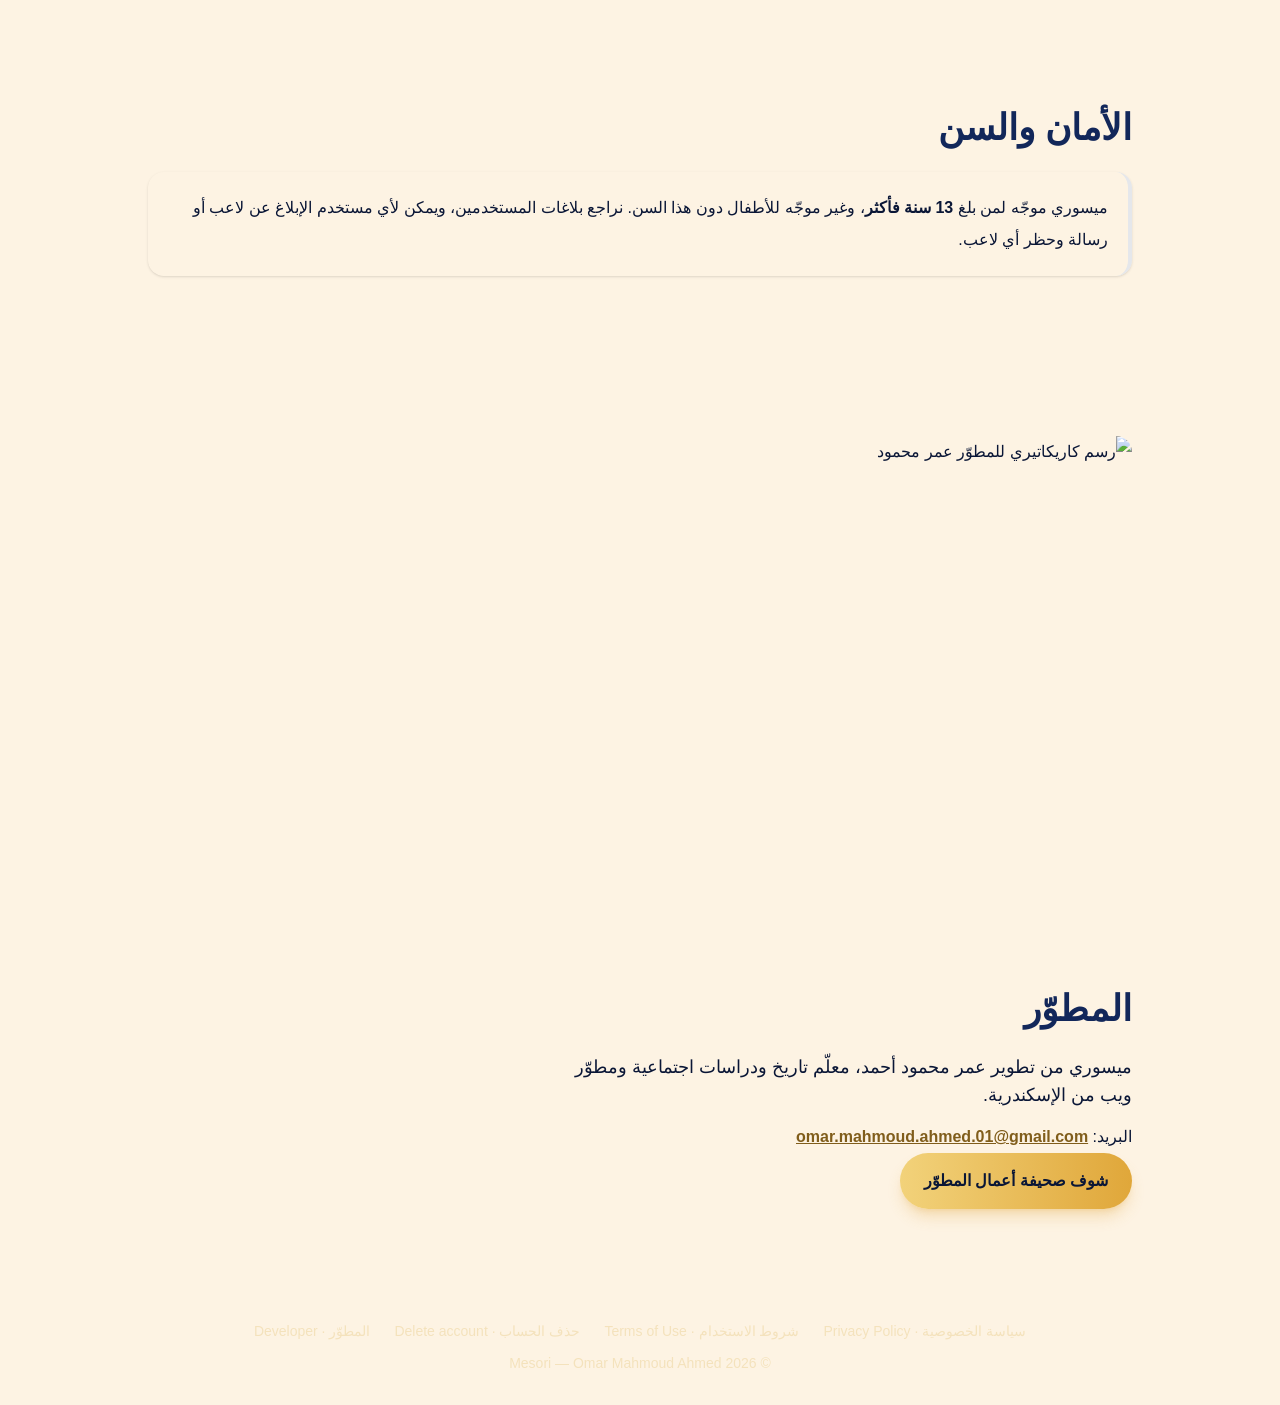
==== commit 79fe7c41: "commit" ====
--- a/site/index.html
+++ b/site/index.html
@@ -27,8 +27,7 @@
 <meta name="twitter:title" content="ميسوري Mesori — Discover Ancient Egypt">
 <meta name="twitter:description" content="An educational quiz game about Ancient Egypt, ages 13+.">
 <meta name="twitter:image" content="https://mesori.app/og-image.png">
-<link rel="preconnect" href="https://fonts.googleapis.com"><link rel="preconnect" href="https://fonts.gstatic.com" crossorigin>
-<link href="https://fonts.googleapis.com/css2?family=Cairo:wght@400;600;700;800&family=Cinzel:wght@700;900&family=El+Messiri:wght@500;700&display=swap" rel="stylesheet">
+<link rel="stylesheet" href="/assets/fonts.css">
 <link rel="stylesheet" href="/assets/site.css?v=4">
 <style>.hero-bg{background:linear-gradient(180deg,rgba(244,226,188,.55),rgba(244,226,188,.92) 85%,#F4E2BC),url(/img/app-bg.webp) center/cover no-repeat}</style>
 <script>try{var l=localStorage.getItem('mesori_lang')||localStorage.getItem('omar-lang');if(l==='en'&&location.hash!=='#en')history.replaceState(null,'','#en')}catch(e){}</script>
@@ -61,7 +60,7 @@
       <h1 class="rise mt-5 leading-tight" style="--d:.15s"><span class="font-messiri text-6xl font-bold text-ink md:text-7xl">ميسوري</span><span class="mt-1 block font-cinzel text-2xl font-black tracking-[.3em] text-gold-800 md:text-3xl">MESORI</span></h1>
       <p class="rise mt-5 max-w-xl text-lg font-semibold md:text-xl" style="--d:.3s">اكتشف تاريخ مصر القديمة، وأثبت معرفتك بالأسئلة والتحديات.</p>
       <div class="rise mt-5 flex flex-wrap justify-center gap-2 md:justify-start" style="--d:.4s"><span class="chip">مجاني</span><span class="chip">للعمر 13 سنة فأكثر</span><span class="chip">متاح على Google Play</span><span class="chip">نسخة ويب لـ iPhone</span></div>
-      <div class="rise mt-7 flex flex-wrap justify-center gap-3 md:justify-start" style="--d:.5s"><a class="btn-gold" href="https://play.google.com/store/apps/details?id=com.omarmahmoud.mesori" rel="noopener"><svg width="18" height="18" viewBox="0 0 24 24" fill="currentColor" aria-hidden="true"><path d="M5 3.2v17.6a.8.8 0 0 0 1.2.7l14-8.8a.8.8 0 0 0 0-1.4l-14-8.8A.8.8 0 0 0 5 3.2z"/></svg>حمّل من Google Play</a><a class="btn-gold" href="https://ios.mesori.app/" rel="noopener" id="ios-btn-ar"><svg width="18" height="18" viewBox="0 0 24 24" fill="none" stroke="currentColor" stroke-width="2" stroke-linecap="round" stroke-linejoin="round" aria-hidden="true"><rect x="6" y="2" width="12" height="20" rx="3"/><path d="M11 18h2"/></svg>جرّب على iPhone (نسخة ويب)</a><a class="btn-ghost" href="/privacy-policy.html">سياسة الخصوصية</a><a class="btn-ghost" href="/terms.html">شروط الاستخدام</a></div>
+      <div class="rise mt-7 flex flex-wrap justify-center gap-3 md:justify-start" style="--d:.5s"><a class="btn-gold" href="https://play.google.com/store/apps/details?id=com.omarmahmoud.mesori&amp;referrer=utm_source%3Dmesori_site%26utm_medium%3Dwebsite%26utm_campaign%3Dhero_ar" rel="noopener"><svg width="18" height="18" viewBox="0 0 24 24" fill="currentColor" aria-hidden="true"><path d="M5 3.2v17.6a.8.8 0 0 0 1.2.7l14-8.8a.8.8 0 0 0 0-1.4l-14-8.8A.8.8 0 0 0 5 3.2z"/></svg>حمّل من Google Play</a><a class="btn-gold" href="https://ios.mesori.app/" rel="noopener" id="ios-btn-ar"><svg width="18" height="18" viewBox="0 0 24 24" fill="none" stroke="currentColor" stroke-width="2" stroke-linecap="round" stroke-linejoin="round" aria-hidden="true"><rect x="6" y="2" width="12" height="20" rx="3"/><path d="M11 18h2"/></svg>جرّب على iPhone (نسخة ويب)</a><a class="btn-ghost" href="/privacy-policy.html">سياسة الخصوصية</a><a class="btn-ghost" href="/terms.html">شروط الاستخدام</a></div>
     </div>
     <div class="rise mx-auto w-full max-w-[300px] md:max-w-[340px]" style="--d:.3s"><div class="arch-rim"><div class="arch-window"><img src="/img/hero-character.webp" alt="شخصية فرعونية تحمل تطبيق ميسوري" width="620" height="1102" decoding="async"></div></div></div>
   </main>
@@ -71,7 +70,7 @@
       <h1 class="rise mt-5 leading-tight" style="--d:.15s"><span class="font-cinzel text-6xl font-black tracking-wider text-ink md:text-7xl">Mesori</span><span class="mt-2 block font-messiri text-3xl font-bold text-gold-800">ميسوري</span></h1>
       <p class="rise mt-5 max-w-xl text-lg font-semibold md:text-xl" style="--d:.3s">Discover Ancient Egypt and prove your knowledge with quizzes and challenges.</p>
       <div class="rise mt-5 flex flex-wrap justify-center gap-2 md:justify-start" style="--d:.4s"><span class="chip">Free</span><span class="chip">Ages 13+</span><span class="chip">Available on Google Play</span><span class="chip">Web app for iPhone</span></div>
-      <div class="rise mt-7 flex flex-wrap justify-center gap-3 md:justify-start" style="--d:.5s"><a class="btn-gold" href="https://play.google.com/store/apps/details?id=com.omarmahmoud.mesori" rel="noopener"><svg width="18" height="18" viewBox="0 0 24 24" fill="currentColor" aria-hidden="true"><path d="M5 3.2v17.6a.8.8 0 0 0 1.2.7l14-8.8a.8.8 0 0 0 0-1.4l-14-8.8A.8.8 0 0 0 5 3.2z"/></svg>Get it on Google Play</a><a class="btn-gold" href="https://ios.mesori.app/" rel="noopener" id="ios-btn-en"><svg width="18" height="18" viewBox="0 0 24 24" fill="none" stroke="currentColor" stroke-width="2" stroke-linecap="round" stroke-linejoin="round" aria-hidden="true"><rect x="6" y="2" width="12" height="20" rx="3"/><path d="M11 18h2"/></svg>iPhone (web app)</a><a class="btn-ghost" href="/privacy-policy.html">Privacy Policy</a><a class="btn-ghost" href="/terms.html">Terms of Use</a></div>
+      <div class="rise mt-7 flex flex-wrap justify-center gap-3 md:justify-start" style="--d:.5s"><a class="btn-gold" href="https://play.google.com/store/apps/details?id=com.omarmahmoud.mesori&amp;referrer=utm_source%3Dmesori_site%26utm_medium%3Dwebsite%26utm_campaign%3Dhero_en" rel="noopener"><svg width="18" height="18" viewBox="0 0 24 24" fill="currentColor" aria-hidden="true"><path d="M5 3.2v17.6a.8.8 0 0 0 1.2.7l14-8.8a.8.8 0 0 0 0-1.4l-14-8.8A.8.8 0 0 0 5 3.2z"/></svg>Get it on Google Play</a><a class="btn-gold" href="https://ios.mesori.app/" rel="noopener" id="ios-btn-en"><svg width="18" height="18" viewBox="0 0 24 24" fill="none" stroke="currentColor" stroke-width="2" stroke-linecap="round" stroke-linejoin="round" aria-hidden="true"><rect x="6" y="2" width="12" height="20" rx="3"/><path d="M11 18h2"/></svg>iPhone (web app)</a><a class="btn-ghost" href="/privacy-policy.html">Privacy Policy</a><a class="btn-ghost" href="/terms.html">Terms of Use</a></div>
     </div>
     <div class="rise mx-auto w-full max-w-[300px] md:max-w-[340px]" style="--d:.3s"><div class="arch-rim"><div class="arch-window"><img src="/img/hero-character.webp" alt="Pharaonic character carrying the Mesori app" width="620" height="1102" decoding="async"></div></div></div>
   </main>
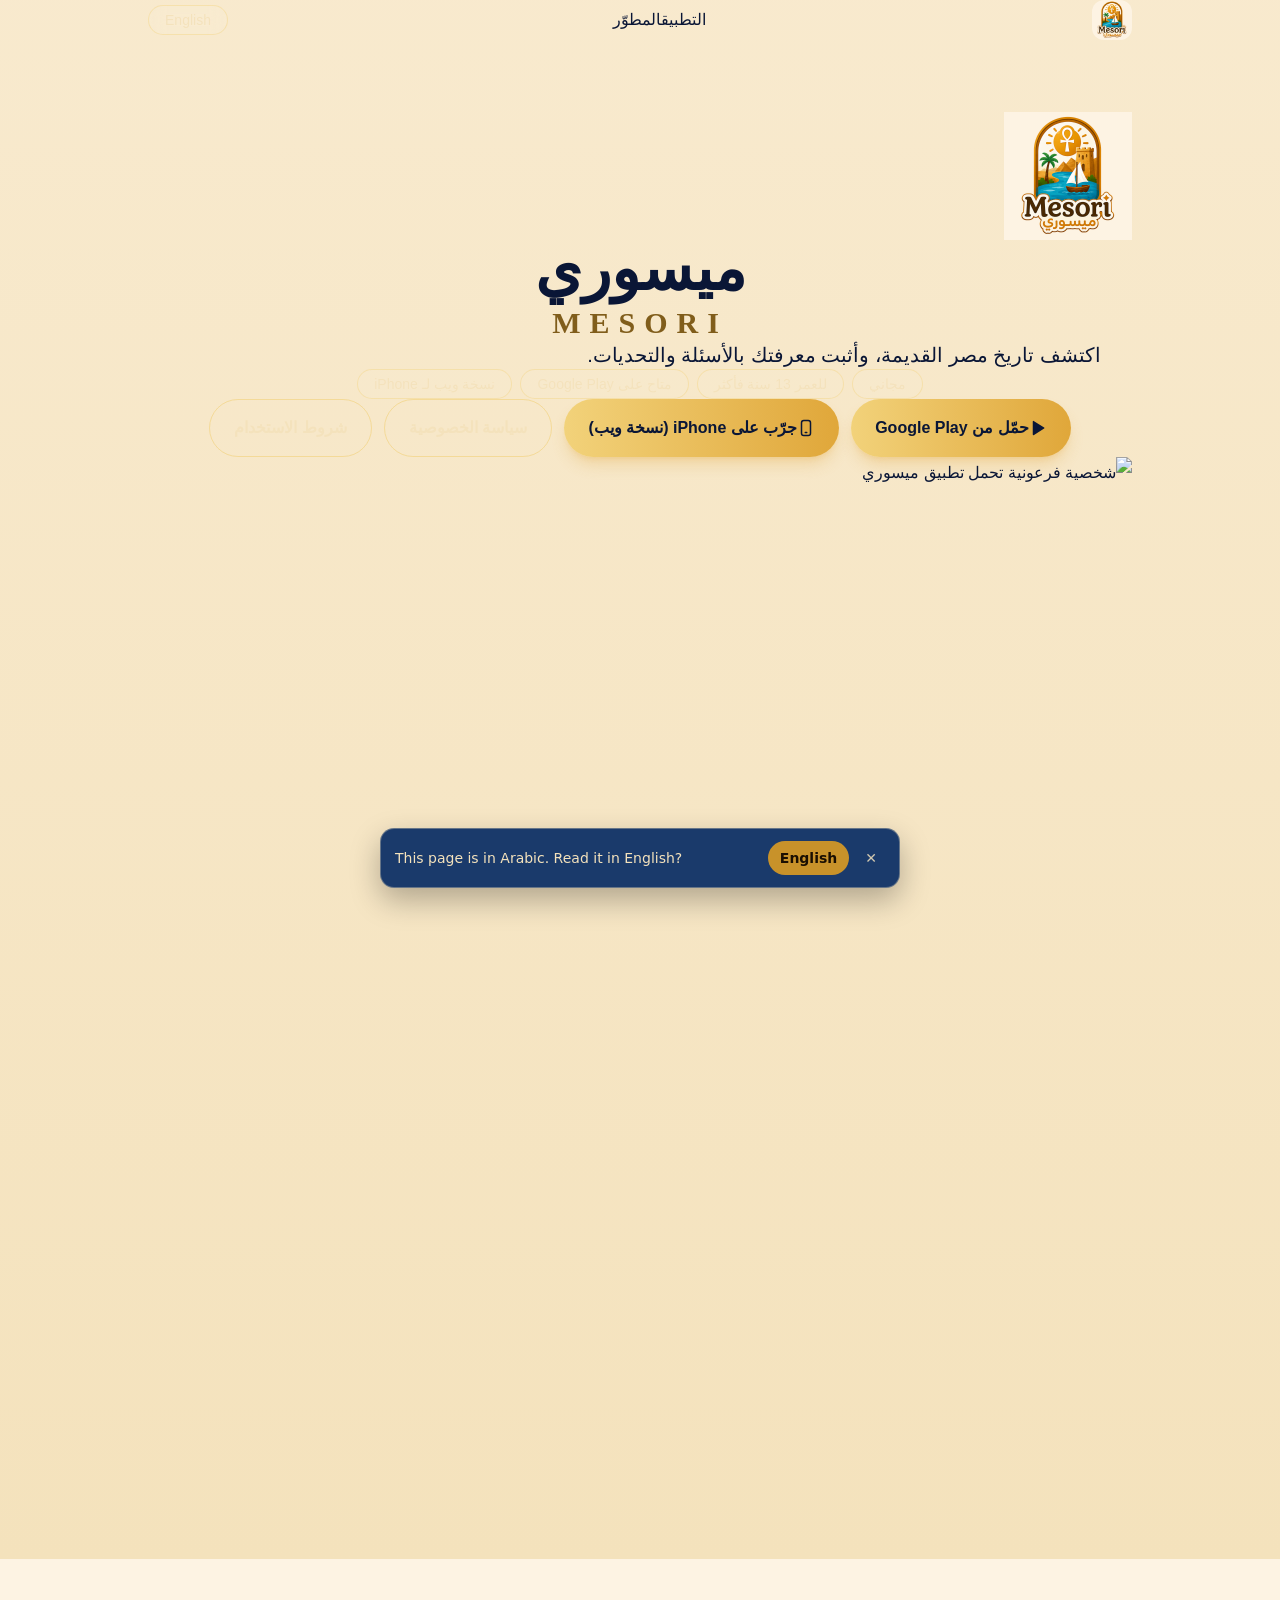
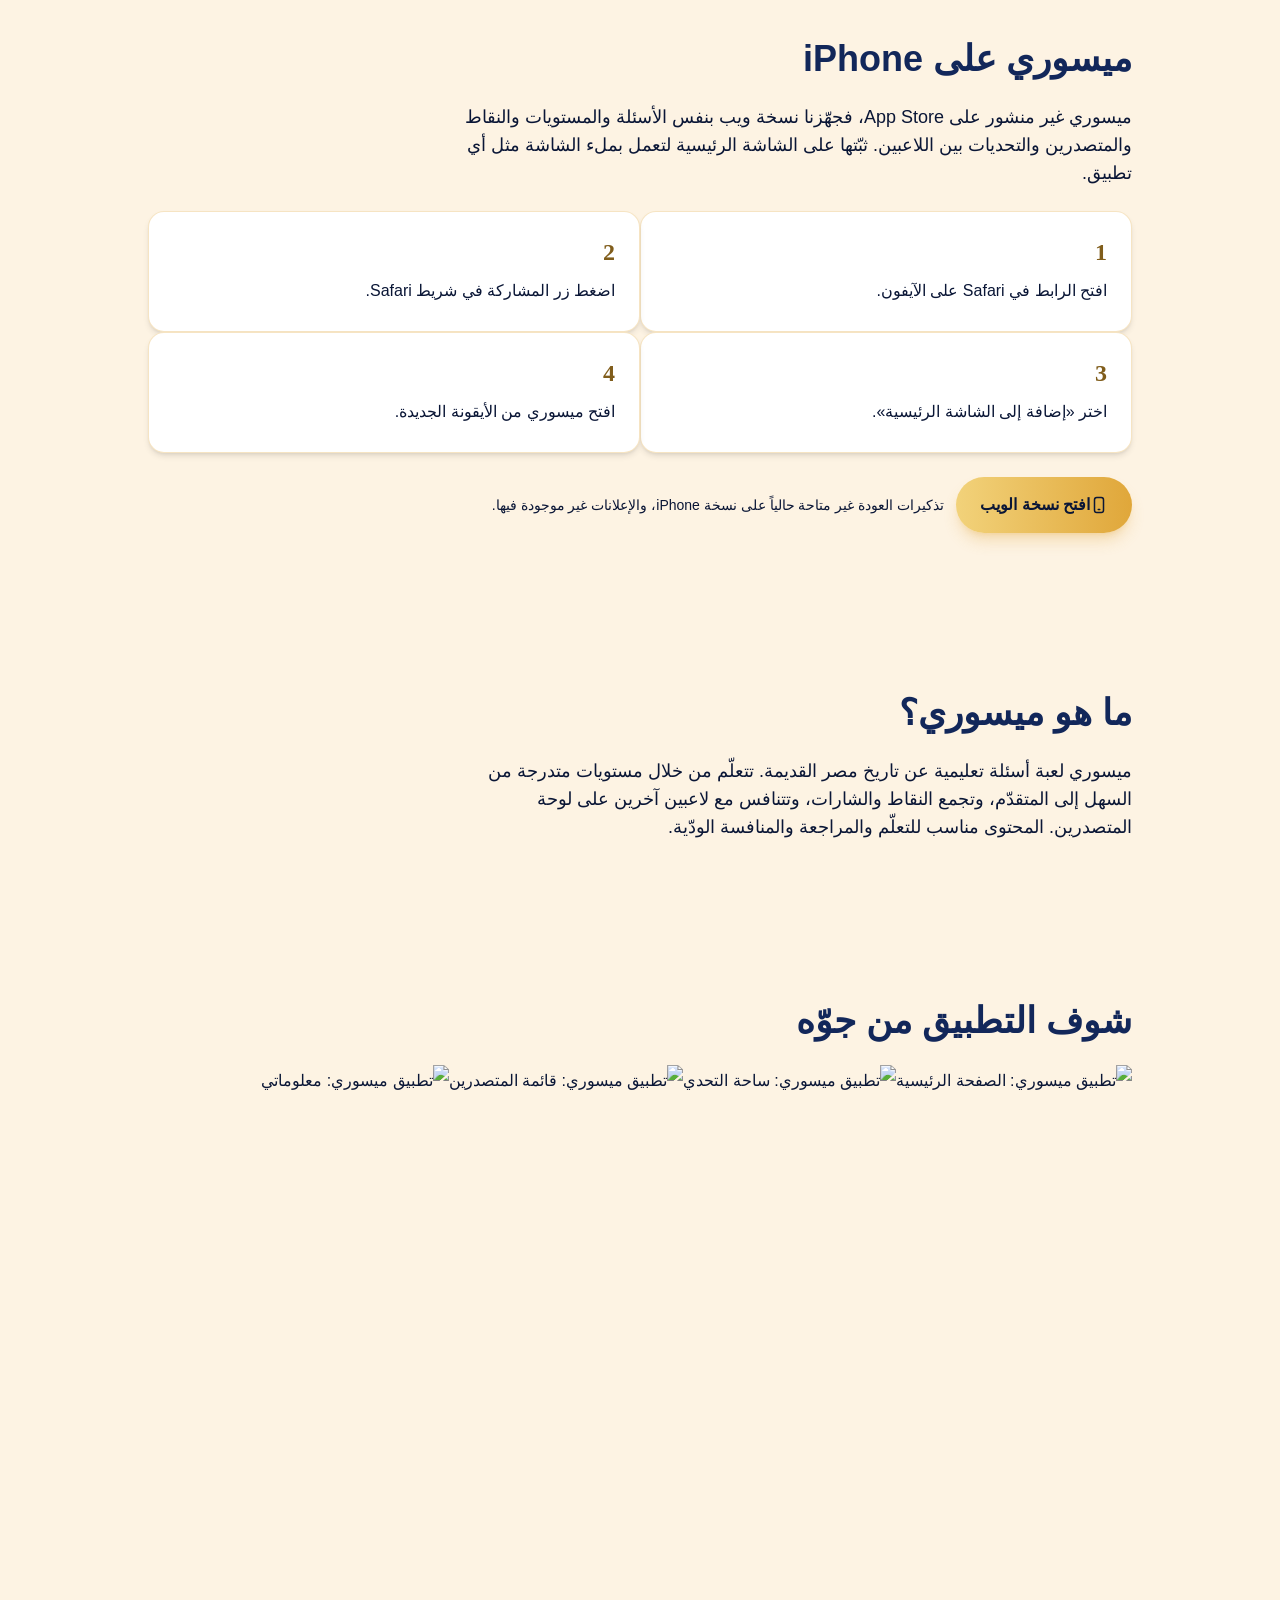
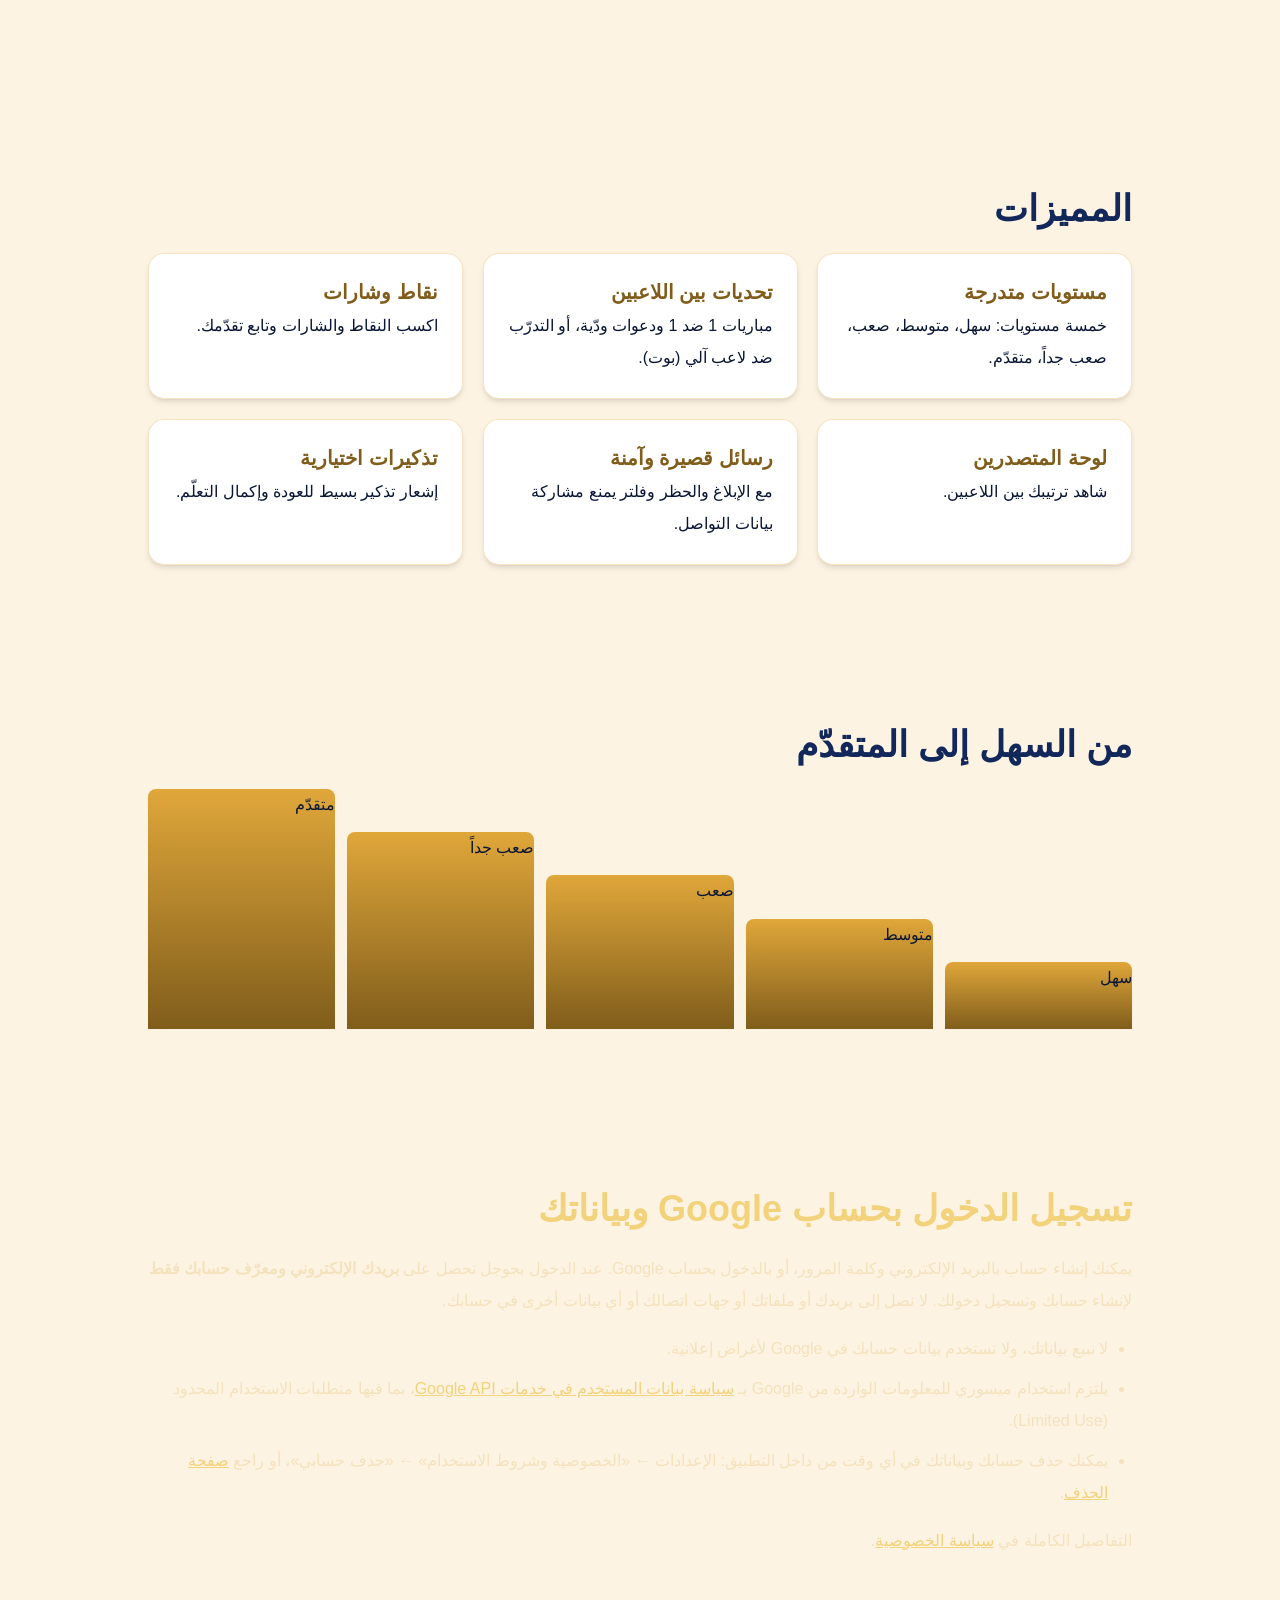
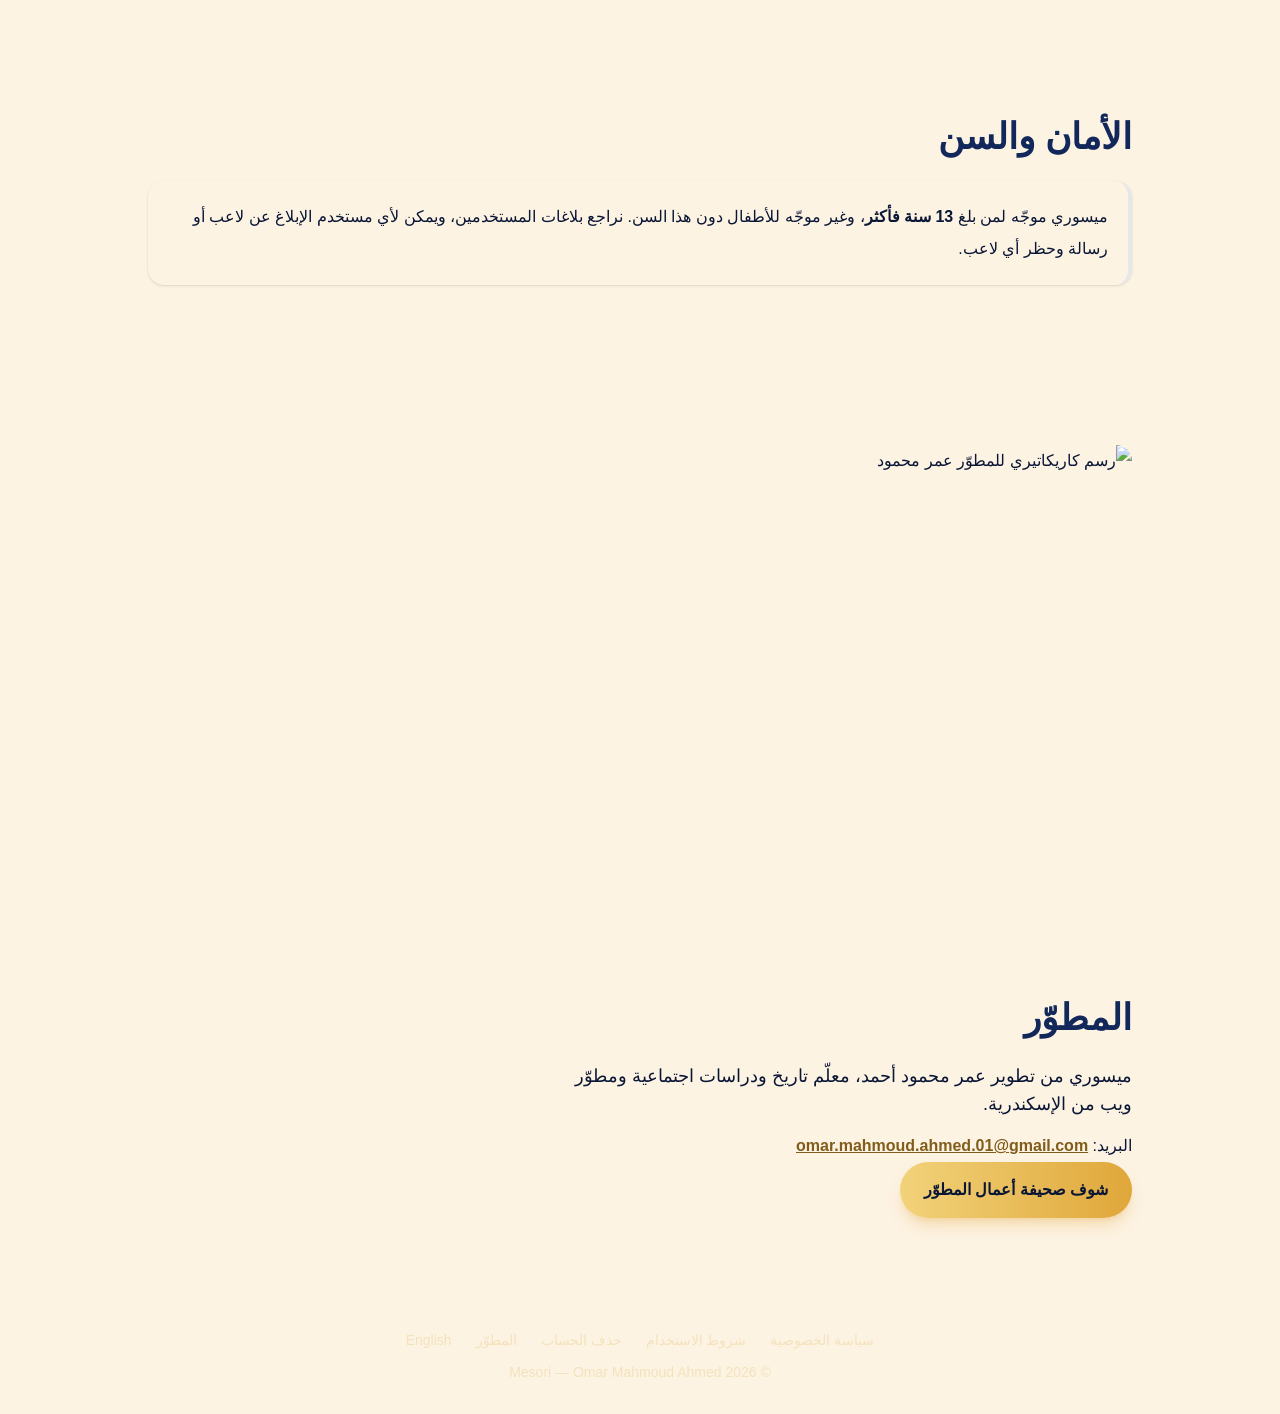
==== commit 3564ecb5: "Add privacy policy and terms of use metadata, enhance sitemap with hreflang support, create English " ====
--- a/site/index.html
+++ b/site/index.html
@@ -3,81 +3,82 @@
 <head>
 <meta charset="utf-8">
 <meta name="viewport" content="width=device-width, initial-scale=1, viewport-fit=cover">
-<title>ميسوري Mesori — لعبة أسئلة عن مصر القديمة | Discover Ancient Egypt</title>
-<meta name="description" content="ميسوري لعبة أسئلة تعليمية مجانية عن تاريخ مصر القديمة لمن هم 13 سنة فأكثر. Mesori is a free educational quiz game about Ancient Egypt for ages 13+.">
-<meta name="keywords" content="ميسوري, Mesori, مصر القديمة, لعبة تعليمية, أسئلة تاريخ, Ancient Egypt quiz, educational game">
+<title>ميسوري Mesori | لعبة أسئلة عن تاريخ مصر القديمة</title>
+<meta name="description" content="لعبة أسئلة تعليمية مجانية عن تاريخ مصر القديمة للعمر 13+. خمسة مستويات، نقاط وشارات، تحديات بين اللاعبين، ولوحة متصدرين. متاحة على Google Play وويب للآيفون.">
 <meta name="robots" content="index, follow, max-image-preview:large">
 <meta name="theme-color" content="#F4E2BC">
 <meta name="author" content="Omar Mahmoud Ahmed">
 <link rel="canonical" href="https://mesori.app/">
 <link rel="alternate" hreflang="ar" href="https://mesori.app/">
-<link rel="alternate" hreflang="x-default" href="https://mesori.app/">
+<link rel="alternate" hreflang="en" href="https://mesori.app/en/">
+<link rel="alternate" hreflang="x-default" href="https://mesori.app/en/">
+<script>
+/* Only explicit choices redirect: ?lang=en, old #en links, or a saved language. Never IP/browser guessing. */
+try{
+  var u=new URL(location.href), p=new URLSearchParams(u.search), lang=p.get('lang');
+  var saved=localStorage.getItem('mesori_lang')||localStorage.getItem('omar-lang');
+  if(lang==='ar'){localStorage.setItem('mesori_lang','ar');localStorage.setItem('omar-lang','ar')}
+  if(u.hash==='#en'){localStorage.setItem('mesori_lang','en');localStorage.setItem('omar-lang','en')}
+  if(lang==='en'){localStorage.setItem('mesori_lang','en');localStorage.setItem('omar-lang','en')}
+  if(u.hash==='#en'||lang==='en'||(!lang&&saved==='en')){
+    p.delete('lang');var q=p.toString();
+    location.replace('/en/'+(q?'?'+q:'')+(u.hash&&u.hash!=='#en'?u.hash:''));
+  }
+}catch(e){}
+</script>
 <link rel="icon" href="/icon.png" type="image/png">
 <link rel="apple-touch-icon" href="/icon.png">
+<link rel="preload" href="/img/hero-character.webp" as="image" type="image/webp" fetchpriority="high">
 <meta property="og:type" content="website">
 <meta property="og:site_name" content="Mesori ميسوري">
-<meta property="og:title" content="ميسوري Mesori — Discover Ancient Egypt">
-<meta property="og:description" content="لعبة أسئلة تعليمية عن مصر القديمة · An educational quiz game about Ancient Egypt, ages 13+.">
+<meta property="og:title" content="ميسوري Mesori — لعبة أسئلة عن مصر القديمة">
+<meta property="og:description" content="لعبة أسئلة تعليمية مجانية عن مصر القديمة للعمر 13+، مع مستويات وتحديات ولوحة متصدرين.">
 <meta property="og:url" content="https://mesori.app/">
 <meta property="og:image" content="https://mesori.app/og-image.png">
-<meta property="og:image:width" content="1200"><meta property="og:image:height" content="630">
-<meta property="og:image:alt" content="Mesori — Discover Ancient Egypt">
-<meta property="og:locale" content="ar_EG"><meta property="og:locale:alternate" content="en_US">
+<meta property="og:image:type" content="image/png">
+<meta property="og:image:width" content="1200">
+<meta property="og:image:height" content="630">
+<meta property="og:image:alt" content="Mesori — لعبة أسئلة عن مصر القديمة">
+<meta property="og:locale" content="ar_EG">
+<meta property="og:locale:alternate" content="en_US">
 <meta name="twitter:card" content="summary_large_image">
-<meta name="twitter:title" content="ميسوري Mesori — Discover Ancient Egypt">
-<meta name="twitter:description" content="An educational quiz game about Ancient Egypt, ages 13+.">
+<meta name="twitter:title" content="ميسوري Mesori — لعبة أسئلة عن مصر القديمة">
+<meta name="twitter:description" content="لعبة أسئلة تعليمية مجانية عن مصر القديمة للعمر 13+.">
 <meta name="twitter:image" content="https://mesori.app/og-image.png">
 <link rel="stylesheet" href="/assets/fonts.css">
 <link rel="stylesheet" href="/assets/site.css?v=4">
-<style>.hero-bg{background:linear-gradient(180deg,rgba(244,226,188,.55),rgba(244,226,188,.92) 85%,#F4E2BC),url(/img/app-bg.webp) center/cover no-repeat}</style>
-<script>try{var l=localStorage.getItem('mesori_lang')||localStorage.getItem('omar-lang');if(l==='en'&&location.hash!=='#en')history.replaceState(null,'','#en')}catch(e){}</script>
+<style>.hero-bg{background:linear-gradient(180deg,rgba(244,226,188,.55),rgba(244,226,188,.92) 85%,#F4E2BC),url(/img/app-bg.webp) center/cover no-repeat}#lang-hint:not([hidden]){display:flex}</style>
 <noscript><style>.reveal{opacity:1;transform:none}</style></noscript>
-<script type="application/ld+json">
-{"@context":"https://schema.org","@graph":[
-{"@type":"WebSite","@id":"https://mesori.app/#site","url":"https://mesori.app/","name":"Mesori ميسوري","inLanguage":["ar","en"]},
-{"@type":"Person","@id":"https://mesori.app/#dev","name":"Omar Mahmoud Ahmed","email":"omar.mahmoud.ahmed.01@gmail.com","url":"https://mesori.app/developer-portfolio/"},
-{"@type":"MobileApplication","@id":"https://mesori.app/#app","name":"Mesori ميسوري","alternateName":"ميسوري","description":"Educational quiz game about the history of Ancient Egypt. لعبة أسئلة تعليمية عن تاريخ مصر القديمة.","url":"https://mesori.app/","installUrl":"https://play.google.com/store/apps/details?id=com.omarmahmoud.mesori","image":"https://mesori.app/og-image.png","operatingSystem":"Android","applicationCategory":"EducationalApplication","inLanguage":"ar","audience":{"@type":"PeopleAudience","suggestedMinAge":13},"author":{"@id":"https://mesori.app/#dev"},"offers":{"@type":"Offer","price":"0","priceCurrency":"USD"},"privacyPolicy":"https://mesori.app/privacy-policy.html"}]}
-</script>
+<script type="application/ld+json">{"@context":"https://schema.org","@graph":[{"@type":"WebSite","@id":"https://mesori.app/#site","url":"https://mesori.app/","name":"Mesori ميسوري","alternateName":"ميسوري","inLanguage":["ar","en"]},{"@type":"Person","@id":"https://mesori.app/#dev","name":"Omar Mahmoud Ahmed","email":"omar.mahmoud.ahmed.01@gmail.com","url":"https://mesori.app/developer-portfolio/","jobTitle":"History and Social Studies Teacher; Web Developer"},{"@type":"WebPage","@id":"https://mesori.app/#webpage","url":"https://mesori.app/","name":"ميسوري Mesori | لعبة أسئلة عن تاريخ مصر القديمة","description":"لعبة أسئلة تعليمية مجانية عن تاريخ مصر القديمة للعمر 13 سنة فأكثر. خمسة مستويات، نقاط وشارات، تحديات بين اللاعبين، ولوحة متصدرين. متاحة على Google Play وويب للآيفون.","inLanguage":"ar","isPartOf":{"@id":"https://mesori.app/#site"},"about":{"@id":"https://mesori.app/#app"},"primaryImageOfPage":{"@type":"ImageObject","url":"https://mesori.app/og-image.png"},"dateModified":"2026-11-14"},{"@type":"MobileApplication","@id":"https://mesori.app/#app","name":"Mesori ميسوري","alternateName":"ميسوري","description":"Educational quiz game about the history of Ancient Egypt. لعبة أسئلة تعليمية عن تاريخ مصر القديمة.","url":"https://mesori.app/","installUrl":"https://play.google.com/store/apps/details?id=com.omarmahmoud.mesori","image":"https://mesori.app/og-image.png","screenshot":["https://mesori.app/img/shot-home.webp","https://mesori.app/img/shot-duel.webp","https://mesori.app/img/shot-leaderboard.webp","https://mesori.app/img/shot-profile.webp"],"operatingSystem":"Android","applicationCategory":"EducationalApplication","applicationSubCategory":"Quiz game","inLanguage":["ar","en"],"isAccessibleForFree":true,"audience":{"@type":"PeopleAudience","suggestedMinAge":13},"author":{"@id":"https://mesori.app/#dev"},"offers":{"@type":"Offer","price":"0","priceCurrency":"USD"},"privacyPolicy":"https://mesori.app/privacy-policy.html"}]}</script>
 </head>
 <body>
 <div id="bar" class="fixed inset-x-0 top-0 z-50 h-1 origin-left scale-x-0 bg-gradient-to-r from-gold-700 via-gold-400 to-nile" aria-hidden="true"></div>
 
 <header class="absolute inset-x-0 top-0 z-40" style="padding-top:env(safe-area-inset-top,0px)">
   <div class="wrap flex items-center justify-between gap-2 py-3">
-    <a href="/" class="flex items-center gap-3 text-ink" aria-label="Mesori"><img src="/icon.png" alt="" width="40" height="40" class="h-10 w-10 rounded-xl"><span class="hidden font-cinzel text-sm font-bold uppercase tracking-[.3em] text-gold-800 sm:inline">Mesori</span></a>
-    <nav class="seg" aria-label="Sections"><a href="/" aria-current="page" data-ar="التطبيق" data-en="App">التطبيق</a><a href="/developer-portfolio/" data-ar="المطوّر" data-en="Developer">المطوّر</a></nav>
+    <a href="/" class="flex items-center gap-3 text-ink" aria-label="MESORI — الصفحة الرئيسية"><img src="/icon.png" alt="" width="40" height="40" class="h-10 w-10 rounded-xl"><span class="hidden font-cinzel text-sm font-bold uppercase tracking-[.3em] text-gold-800 sm:inline">Mesori</span></a>
+    <nav class="seg" aria-label="أقسام الموقع"><a href="/" aria-current="page">التطبيق</a><a href="/developer-portfolio/">المطوّر</a></nav>
     <div class="flex items-center gap-2 text-sm">
-      <a href="/privacy-policy.html" class="hidden rounded-full px-3 py-1 font-semibold text-ink hover:text-gold-800 md:block" data-ar="سياسة الخصوصية" data-en="Privacy">سياسة الخصوصية</a>
-      <button id="lg" type="button" class="chip cursor-pointer hover:bg-sand-50" aria-label="Switch language">English</button>
+      <a href="/privacy-policy.html" class="hidden rounded-full px-3 py-1 font-semibold text-ink hover:text-gold-800 md:block">سياسة الخصوصية</a>
+      <a href="/en/" hreflang="en" lang="en" class="chip cursor-pointer hover:bg-sand-50" data-set-lang="en">English</a>
     </div>
   </div>
 </header>
 
 <section class="hero-bg relative isolate overflow-hidden">
-  <main id="ar" lang="ar" dir="rtl" class="wrap grid min-h-[100svh] items-center gap-8 pb-16 pt-28 md:grid-cols-2">
+<main id="ar" lang="ar" dir="rtl" class="wrap grid min-h-[100svh] items-center gap-8 pb-16 pt-28 md:grid-cols-2">
     <div class="text-center md:text-start">
-      <img class="rise mx-auto h-28 w-28 rounded-[1.6rem] shadow-xl shadow-ink/25 md:mx-0 md:h-32 md:w-32" style="--d:.05s" src="/icon.png" alt="شعار تطبيق ميسوري" width="128" height="128" fetchpriority="high">
-      <h1 class="rise mt-5 leading-tight" style="--d:.15s"><span class="font-messiri text-6xl font-bold text-ink md:text-7xl">ميسوري</span><span class="mt-1 block font-cinzel text-2xl font-black tracking-[.3em] text-gold-800 md:text-3xl">MESORI</span></h1>
+      <img class="rise mx-auto h-28 w-28 rounded-[1.6rem] shadow-xl shadow-ink/25 md:mx-0 md:h-32 md:w-32" style="--d:.05s" src="/icon.png" alt="شعار تطبيق ميسوري" width="128" height="128">
+      <h1 class="rise mt-5 leading-tight" style="--d:.15s"><span class="font-messiri text-6xl font-bold text-ink md:text-7xl">ميسوري</span><span lang="en" class="mt-1 block font-cinzel text-2xl font-black tracking-[.3em] text-gold-800 md:text-3xl">MESORI</span></h1>
       <p class="rise mt-5 max-w-xl text-lg font-semibold md:text-xl" style="--d:.3s">اكتشف تاريخ مصر القديمة، وأثبت معرفتك بالأسئلة والتحديات.</p>
       <div class="rise mt-5 flex flex-wrap justify-center gap-2 md:justify-start" style="--d:.4s"><span class="chip">مجاني</span><span class="chip">للعمر 13 سنة فأكثر</span><span class="chip">متاح على Google Play</span><span class="chip">نسخة ويب لـ iPhone</span></div>
       <div class="rise mt-7 flex flex-wrap justify-center gap-3 md:justify-start" style="--d:.5s"><a class="btn-gold" href="https://play.google.com/store/apps/details?id=com.omarmahmoud.mesori&amp;referrer=utm_source%3Dmesori_site%26utm_medium%3Dwebsite%26utm_campaign%3Dhero_ar" rel="noopener"><svg width="18" height="18" viewBox="0 0 24 24" fill="currentColor" aria-hidden="true"><path d="M5 3.2v17.6a.8.8 0 0 0 1.2.7l14-8.8a.8.8 0 0 0 0-1.4l-14-8.8A.8.8 0 0 0 5 3.2z"/></svg>حمّل من Google Play</a><a class="btn-gold" href="https://ios.mesori.app/" rel="noopener" id="ios-btn-ar"><svg width="18" height="18" viewBox="0 0 24 24" fill="none" stroke="currentColor" stroke-width="2" stroke-linecap="round" stroke-linejoin="round" aria-hidden="true"><rect x="6" y="2" width="12" height="20" rx="3"/><path d="M11 18h2"/></svg>جرّب على iPhone (نسخة ويب)</a><a class="btn-ghost" href="/privacy-policy.html">سياسة الخصوصية</a><a class="btn-ghost" href="/terms.html">شروط الاستخدام</a></div>
     </div>
-    <div class="rise mx-auto w-full max-w-[300px] md:max-w-[340px]" style="--d:.3s"><div class="arch-rim"><div class="arch-window"><img src="/img/hero-character.webp" alt="شخصية فرعونية تحمل تطبيق ميسوري" width="620" height="1102" decoding="async"></div></div></div>
-  </main>
-  <main id="en" lang="en" dir="ltr" hidden class="wrap grid min-h-[100svh] items-center gap-8 pb-16 pt-28 md:grid-cols-2">
-    <div class="text-center md:text-start">
-      <img class="rise mx-auto h-28 w-28 rounded-[1.6rem] shadow-xl shadow-ink/25 md:mx-0 md:h-32 md:w-32" style="--d:.05s" src="/icon.png" alt="Mesori app logo" width="128" height="128" fetchpriority="high">
-      <h1 class="rise mt-5 leading-tight" style="--d:.15s"><span class="font-cinzel text-6xl font-black tracking-wider text-ink md:text-7xl">Mesori</span><span class="mt-2 block font-messiri text-3xl font-bold text-gold-800">ميسوري</span></h1>
-      <p class="rise mt-5 max-w-xl text-lg font-semibold md:text-xl" style="--d:.3s">Discover Ancient Egypt and prove your knowledge with quizzes and challenges.</p>
-      <div class="rise mt-5 flex flex-wrap justify-center gap-2 md:justify-start" style="--d:.4s"><span class="chip">Free</span><span class="chip">Ages 13+</span><span class="chip">Available on Google Play</span><span class="chip">Web app for iPhone</span></div>
-      <div class="rise mt-7 flex flex-wrap justify-center gap-3 md:justify-start" style="--d:.5s"><a class="btn-gold" href="https://play.google.com/store/apps/details?id=com.omarmahmoud.mesori&amp;referrer=utm_source%3Dmesori_site%26utm_medium%3Dwebsite%26utm_campaign%3Dhero_en" rel="noopener"><svg width="18" height="18" viewBox="0 0 24 24" fill="currentColor" aria-hidden="true"><path d="M5 3.2v17.6a.8.8 0 0 0 1.2.7l14-8.8a.8.8 0 0 0 0-1.4l-14-8.8A.8.8 0 0 0 5 3.2z"/></svg>Get it on Google Play</a><a class="btn-gold" href="https://ios.mesori.app/" rel="noopener" id="ios-btn-en"><svg width="18" height="18" viewBox="0 0 24 24" fill="none" stroke="currentColor" stroke-width="2" stroke-linecap="round" stroke-linejoin="round" aria-hidden="true"><rect x="6" y="2" width="12" height="20" rx="3"/><path d="M11 18h2"/></svg>iPhone (web app)</a><a class="btn-ghost" href="/privacy-policy.html">Privacy Policy</a><a class="btn-ghost" href="/terms.html">Terms of Use</a></div>
-    </div>
-    <div class="rise mx-auto w-full max-w-[300px] md:max-w-[340px]" style="--d:.3s"><div class="arch-rim"><div class="arch-window"><img src="/img/hero-character.webp" alt="Pharaonic character carrying the Mesori app" width="620" height="1102" decoding="async"></div></div></div>
+    <div class="rise mx-auto w-full max-w-[300px] md:max-w-[340px]" style="--d:.3s"><div class="arch-rim"><div class="arch-window"><img src="/img/hero-character.webp" fetchpriority="high" alt="شخصية فرعونية تحمل تطبيق ميسوري" width="620" height="1102" decoding="async"></div></div></div>
   </main>
 </section>
 
-<div id="ar2" lang="ar" dir="rtl">
-  <section class="sec" id="ios-ar"><div class="wrap reveal"><h2 class="h2">ميسوري على iPhone</h2>
+<section class="sec" id="ios-ar"><div class="wrap reveal"><h2 class="h2">ميسوري على iPhone</h2>
     <p class="max-w-2xl text-lg">ميسوري غير منشور على App Store، فجهّزنا نسخة ويب بنفس الأسئلة والمستويات والنقاط والمتصدرين والتحديات بين اللاعبين. ثبّتها على الشاشة الرئيسية لتعمل بملء الشاشة مثل أي تطبيق.</p>
     <ol class="mt-6 grid gap-4 sm:grid-cols-2 lg:grid-cols-4">
       <li class="card" style="--lv:#C8922A"><span class="font-cinzel text-2xl font-black text-gold-800">1</span><p class="mt-1">افتح الرابط في Safari على الآيفون.</p></li><li class="card" style="--lv:#C8922A"><span class="font-cinzel text-2xl font-black text-gold-800">2</span><p class="mt-1">اضغط زر المشاركة في شريط Safari.</p></li><li class="card" style="--lv:#C8922A"><span class="font-cinzel text-2xl font-black text-gold-800">3</span><p class="mt-1">اختر «إضافة إلى الشاشة الرئيسية».</p></li><li class="card" style="--lv:#C8922A"><span class="font-cinzel text-2xl font-black text-gold-800">4</span><p class="mt-1">افتح ميسوري من الأيقونة الجديدة.</p></li>
@@ -118,72 +119,47 @@
       <p class="max-w-xl text-lg">ميسوري من تطوير عمر محمود أحمد، معلّم تاريخ ودراسات اجتماعية ومطوّر ويب من الإسكندرية.</p>
       <p class="mt-3">البريد: <a class="font-bold text-gold-800 underline" href="mailto:omar.mahmoud.ahmed.01@gmail.com">omar.mahmoud.ahmed.01@gmail.com</a></p>
       <a class="btn-gold mt-5" href="/developer-portfolio/">شوف صحيفة أعمال المطوّر</a></div></div></section>
-</div>
-<div id="en2" lang="en" dir="ltr" hidden>
-  <section class="sec" id="ios-en"><div class="wrap reveal"><h2 class="h2">Mesori on iPhone</h2>
-    <p class="max-w-2xl text-lg">Mesori is not on the App Store, so we built a web app with the same questions, levels, points, leaderboard and player challenges. Add it to your Home Screen and it runs full-screen like any app.</p>
-    <ol class="mt-6 grid gap-4 sm:grid-cols-2 lg:grid-cols-4">
-      <li class="card" style="--lv:#C8922A"><span class="font-cinzel text-2xl font-black text-gold-800">1</span><p class="mt-1">Open the link in Safari on your iPhone.</p></li><li class="card" style="--lv:#C8922A"><span class="font-cinzel text-2xl font-black text-gold-800">2</span><p class="mt-1">Tap the Share button in Safari.</p></li><li class="card" style="--lv:#C8922A"><span class="font-cinzel text-2xl font-black text-gold-800">3</span><p class="mt-1">Choose “Add to Home Screen”.</p></li><li class="card" style="--lv:#C8922A"><span class="font-cinzel text-2xl font-black text-gold-800">4</span><p class="mt-1">Open Mesori from the new icon.</p></li>
-    </ol>
-    <div class="mt-6 flex flex-wrap items-center gap-3"><a class="btn-gold" href="https://ios.mesori.app/" rel="noopener"><svg width="18" height="18" viewBox="0 0 24 24" fill="none" stroke="currentColor" stroke-width="2" stroke-linecap="round" stroke-linejoin="round" aria-hidden="true"><rect x="6" y="2" width="12" height="20" rx="3"/><path d="M11 18h2"/></svg>Open the web app</a><p class="text-sm">Come-back reminders are not available on the iPhone version yet, and it shows no ads.</p></div></div></section>
-
-  <section class="sec"><div class="wrap reveal"><h2 class="h2">What is Mesori?</h2><p class="max-w-2xl text-lg">Mesori is an educational quiz game about the history of Ancient Egypt. Progress through levels from easy to advanced, collect points and badges, and compete with other players on the leaderboard. It is built for learning, revision, and friendly competition.</p></div></section>
-
-  <section class="sec bg-sand-100/70"><div class="wrap reveal"><h2 class="h2">Inside the app</h2>
-    <div class="-mx-5 flex snap-x gap-4 overflow-x-auto px-5 pb-4 md:justify-center" tabindex="0" role="region" aria-label="App screenshots"><figure class="phone w-[200px] md:w-[220px]"><img src="/img/shot-home.webp" alt="Mesori app: Home" width="480" height="1148" loading="lazy" decoding="async" class="block h-auto w-full"></figure><figure class="phone w-[200px] md:w-[220px]"><img src="/img/shot-duel.webp" alt="Mesori app: Challenge arena" width="480" height="1148" loading="lazy" decoding="async" class="block h-auto w-full"></figure><figure class="phone w-[200px] md:w-[220px]"><img src="/img/shot-leaderboard.webp" alt="Mesori app: Leaderboard" width="480" height="1148" loading="lazy" decoding="async" class="block h-auto w-full"></figure><figure class="phone w-[200px] md:w-[220px]"><img src="/img/shot-profile.webp" alt="Mesori app: Profile" width="480" height="1148" loading="lazy" decoding="async" class="block h-auto w-full"></figure></div></div></section>
-
-  <section class="sec"><div class="wrap reveal"><h2 class="h2">Features</h2>
-    <div class="grid gap-5 sm:grid-cols-2 lg:grid-cols-3">
-      <article class="card" style="--lv:#1B5E2E"><h3 class="mb-1 font-messiri text-xl font-bold text-gold-800">Progressive levels</h3>Five levels: Easy, Medium, Hard, Very Hard, Advanced.</article>
-      <article class="card" style="--lv:#0D7E72"><h3 class="mb-1 font-messiri text-xl font-bold text-gold-800">Player challenges</h3>1-vs-1 matches and friendly invites, or practice against a bot.</article>
-      <article class="card" style="--lv:#1A3A6B"><h3 class="mb-1 font-messiri text-xl font-bold text-gold-800">Points and badges</h3>Earn points and badges and track your progress.</article>
-      <article class="card" style="--lv:#3B1A08"><h3 class="mb-1 font-messiri text-xl font-bold text-gold-800">Leaderboard</h3>See how you rank among players.</article>
-      <article class="card" style="--lv:#7A5200"><h3 class="mb-1 font-messiri text-xl font-bold text-gold-800">Safe short messages</h3>With reporting, blocking, and a filter that stops sharing contact details.</article>
-      <article class="card" style="--lv:#1B5E2E"><h3 class="mb-1 font-messiri text-xl font-bold text-gold-800">Optional reminders</h3>A simple reminder notification to come back and keep learning.</article>
-      </div></div></section>
-
-  <section class="sec bg-sand-100/70"><div class="wrap reveal"><h2 class="h2">From easy to advanced</h2>
-    <ol class="flex h-48 items-end gap-2 md:h-60 md:gap-3"><li class="stair bg-lv-1" style="height:28%"><span>Easy</span></li><li class="stair bg-lv-2" style="height:46%"><span>Medium</span></li><li class="stair bg-lv-3" style="height:64%"><span>Hard</span></li><li class="stair bg-lv-4" style="height:82%"><span>Very Hard</span></li><li class="stair bg-lv-5" style="height:100%"><span>Advanced</span></li></ol></div></section>
-
-  <section class="sec bg-ink-900 text-sand-100" id="google-data-en"><div class="wrap reveal"><h2 class="h2 !text-gold-300">Google Sign-In and your data</h2>
-    <p>You can create an account with email and password, or sign in with your Google account. When you use Google Sign-In we receive <strong>only your email address and Google account ID</strong>, to create your account and sign you in. We do not access your email, files, contacts, or any other data in your Google account.</p>
-    <ul class="mt-4 list-disc space-y-2 ps-6">
-      <li>We do not sell your data, and we do not use your Google account data for advertising.</li><li>Mesori's use of information received from Google APIs adheres to the <a class="text-gold-300 underline" href="https://developers.google.com/terms/api-services-user-data-policy" rel="noopener">Google API Services User Data Policy</a>, including the Limited Use requirements.</li><li>You can delete your account and data at any time in the app: Settings → "Privacy &amp; Terms" → "Delete my account", or see the <a class="text-gold-300 underline" href="/privacy-policy.html#delete-account">deletion page</a>.</li>
-    </ul>
-    <p class="mt-4">Full details are in the <a class="text-gold-300 underline" href="/privacy-policy.html">Privacy Policy</a>.</p></div></section>
-
-  <section class="sec"><div class="wrap reveal"><h2 class="h2">Safety and age</h2>
-    <p class="rounded-2xl border-s-4 border-gold-700 bg-sand-50 p-5 shadow">Mesori is intended for users aged <strong>13 and over</strong> and is not directed to children under 13. We review user reports, and any user can report a player or a message and block any player.</p></div></section>
-
-  <section class="sec bg-sand-100/70"><div class="wrap reveal grid items-center gap-8 md:grid-cols-[auto,1fr]">
-    <img src="/developer-portfolio/img/hero.webp" alt="Illustration of the developer, Omar Mahmoud" width="320" height="180" loading="lazy" decoding="async" class="mx-auto w-full max-w-[320px] rounded-2xl border-4 border-gold-700/60 shadow-lg shadow-ink/20">
-    <div><h2 class="h2">The developer</h2>
-      <p class="max-w-xl text-lg">Mesori is built by Omar Mahmoud Ahmed, a history and social studies teacher and web developer from Alexandria.</p>
-      <p class="mt-3">Email: <a class="font-bold text-gold-800 underline" href="mailto:omar.mahmoud.ahmed.01@gmail.com">omar.mahmoud.ahmed.01@gmail.com</a></p>
-      <a class="btn-gold mt-5" href="/developer-portfolio/">View the developer portfolio</a></div></div></section>
-</div>
 
 <footer class="bg-ink-900 py-8 text-center text-sm text-sand-100">
-  <nav class="wrap flex flex-wrap justify-center gap-x-6 gap-y-2" aria-label="Legal">
-    <a class="hover:text-gold-300" href="/privacy-policy.html">سياسة الخصوصية · Privacy Policy</a><a class="hover:text-gold-300" href="/terms.html">شروط الاستخدام · Terms of Use</a><a class="hover:text-gold-300" href="/privacy-policy.html#delete-account">حذف الحساب · Delete account</a><a class="hover:text-gold-300" href="/developer-portfolio/">المطوّر · Developer</a>
+  <nav class="wrap flex flex-wrap justify-center gap-x-6 gap-y-2" aria-label="روابط قانونية">
+    <a class="hover:text-gold-300" href="/privacy-policy.html">سياسة الخصوصية</a>
+    <a class="hover:text-gold-300" href="/terms.html">شروط الاستخدام</a>
+    <a class="hover:text-gold-300" href="/privacy-policy.html#delete-account">حذف الحساب</a>
+    <a class="hover:text-gold-300" href="/developer-portfolio/">المطوّر</a>
+    <a class="hover:text-gold-300" href="/en/" hreflang="en" lang="en" data-set-lang="en">English</a>
   </nav>
   <p class="mt-3 opacity-80">© 2026 Mesori — Omar Mahmoud Ahmed</p>
 </footer>
 
+<div id="lang-hint" hidden role="region" aria-label="اقتراح اللغة" style="position:fixed;z-index:60;inset-inline:12px;bottom:calc(12px + env(safe-area-inset-bottom,0px));max-width:520px;margin-inline:auto;align-items:center;justify-content:space-between;gap:10px;flex-wrap:wrap;padding:12px 14px;border:1px solid rgba(244,226,188,.35);border-radius:14px;background:#1A3A6B;color:#F4E2BC;box-shadow:0 12px 30px rgba(0,0,0,.28);font-family:'Cairo',system-ui,sans-serif;font-size:14px;line-height:1.45">
+  <p id="lang-hint-text" style="margin:0;flex:1 1 220px">This page is in Arabic. Read it in English?</p>
+  <span style="display:flex;align-items:center;gap:8px">
+    <a id="lang-hint-link" href="/en/" hreflang="en" lang="en" data-set-lang="en" style="background:#C8922A;color:#1A0F02;text-decoration:none;font-weight:700;padding:7px 12px;border-radius:999px">English</a>
+    <button id="lang-hint-close" type="button" style="background:transparent;border:0;color:#F4E2BC;font:inherit;cursor:pointer;padding:6px 8px;opacity:.85" aria-label="إغلاق"><span aria-hidden="true">✕</span></button>
+  </span>
+</div>
+
 <script>
 (()=>{
 const $=s=>document.querySelector(s), $$=s=>[...document.querySelectorAll(s)];
-const lg=$('#lg');
-function setLang(l,persist){const ar=l!=='en';
-  [['#ar',ar],['#ar2',ar],['#en',!ar],['#en2',!ar]].forEach(([s,on])=>$(s).hidden=!on);
-  document.documentElement.lang=l; document.documentElement.dir=ar?'rtl':'ltr';
-  lg.textContent=ar?'English':'العربية';
-  $$('header [data-ar]').forEach(e=>e.textContent=e.getAttribute('data-'+l));
-  history.replaceState(null,'',ar?location.pathname:'#en');
-  if(persist)try{localStorage.setItem('mesori_lang',l)}catch(e){}}
-lg.onclick=()=>setLang(document.documentElement.lang==='ar'?'en':'ar',true);
-let saved=null;try{saved=localStorage.getItem('mesori_lang')||localStorage.getItem('omar-lang')}catch(e){}
-if(location.hash==='#en'||saved==='en')setLang('en');
+$$('[data-set-lang]').forEach(a=>a.addEventListener('click',()=>{try{localStorage.setItem('mesori_lang',a.dataset.setLang);localStorage.setItem('omar-lang',a.dataset.setLang)}catch(e){}}));
+try{const qp=new URLSearchParams(location.search);qp.delete('lang');const qs=qp.toString();if(qs)$$('a[data-set-lang]').forEach(a=>{const h=a.getAttribute('href');if(h&&h.startsWith('/'))a.setAttribute('href',h+(h.includes('?')?'&':'?')+qs)})}catch(e){}
+const hint=$('#lang-hint');
+if(hint){
+  let saved=null, shown=null;try{saved=localStorage.getItem('mesori_lang')||localStorage.getItem('omar-lang');shown=sessionStorage.getItem('mesori_hint')}catch(e){}
+  if(!saved&&!shown){
+    const list=(navigator.languages&&navigator.languages.length)?navigator.languages:[navigator.language||''];
+    const code=String(list[0]||'').toLowerCase().split('-')[0];
+    if(code&&code!=='ar'){
+      const msg={en:['This page is in Arabic. Read it in English?','English','Close'],de:['Diese Seite ist auf Arabisch. Auf Englisch lesen?','English','Schließen'],ja:['このページはアラビア語です。英語で読みますか？','English','閉じる']}[code]||['This page is in Arabic. Read it in English?','English','Close'];
+      const t=$('#lang-hint-text'), l=$('#lang-hint-link'), c=$('#lang-hint-close');
+      t.textContent=msg[0]; l.textContent=msg[1]; c.setAttribute('aria-label',msg[2]);
+      hint.lang=(code==='de'||code==='ja')?code:'en'; hint.dir='ltr'; hint.hidden=false;
+      try{sessionStorage.setItem('mesori_hint','1')}catch(e){}
+      c.addEventListener('click',()=>{hint.hidden=true;try{localStorage.setItem('mesori_lang','ar');localStorage.setItem('omar-lang','ar')}catch(e){}});
+    }
+  }
+}
 const io=new IntersectionObserver(e=>e.forEach(x=>{if(x.isIntersecting){x.target.classList.add('in');io.unobserve(x.target)}}),{threshold:.12});
 $$('.reveal').forEach(el=>io.observe(el));
 const bar=$('#bar');addEventListener('scroll',()=>{bar.style.transform=`scaleX(${scrollY/(document.documentElement.scrollHeight-innerHeight||1)})`},{passive:true});
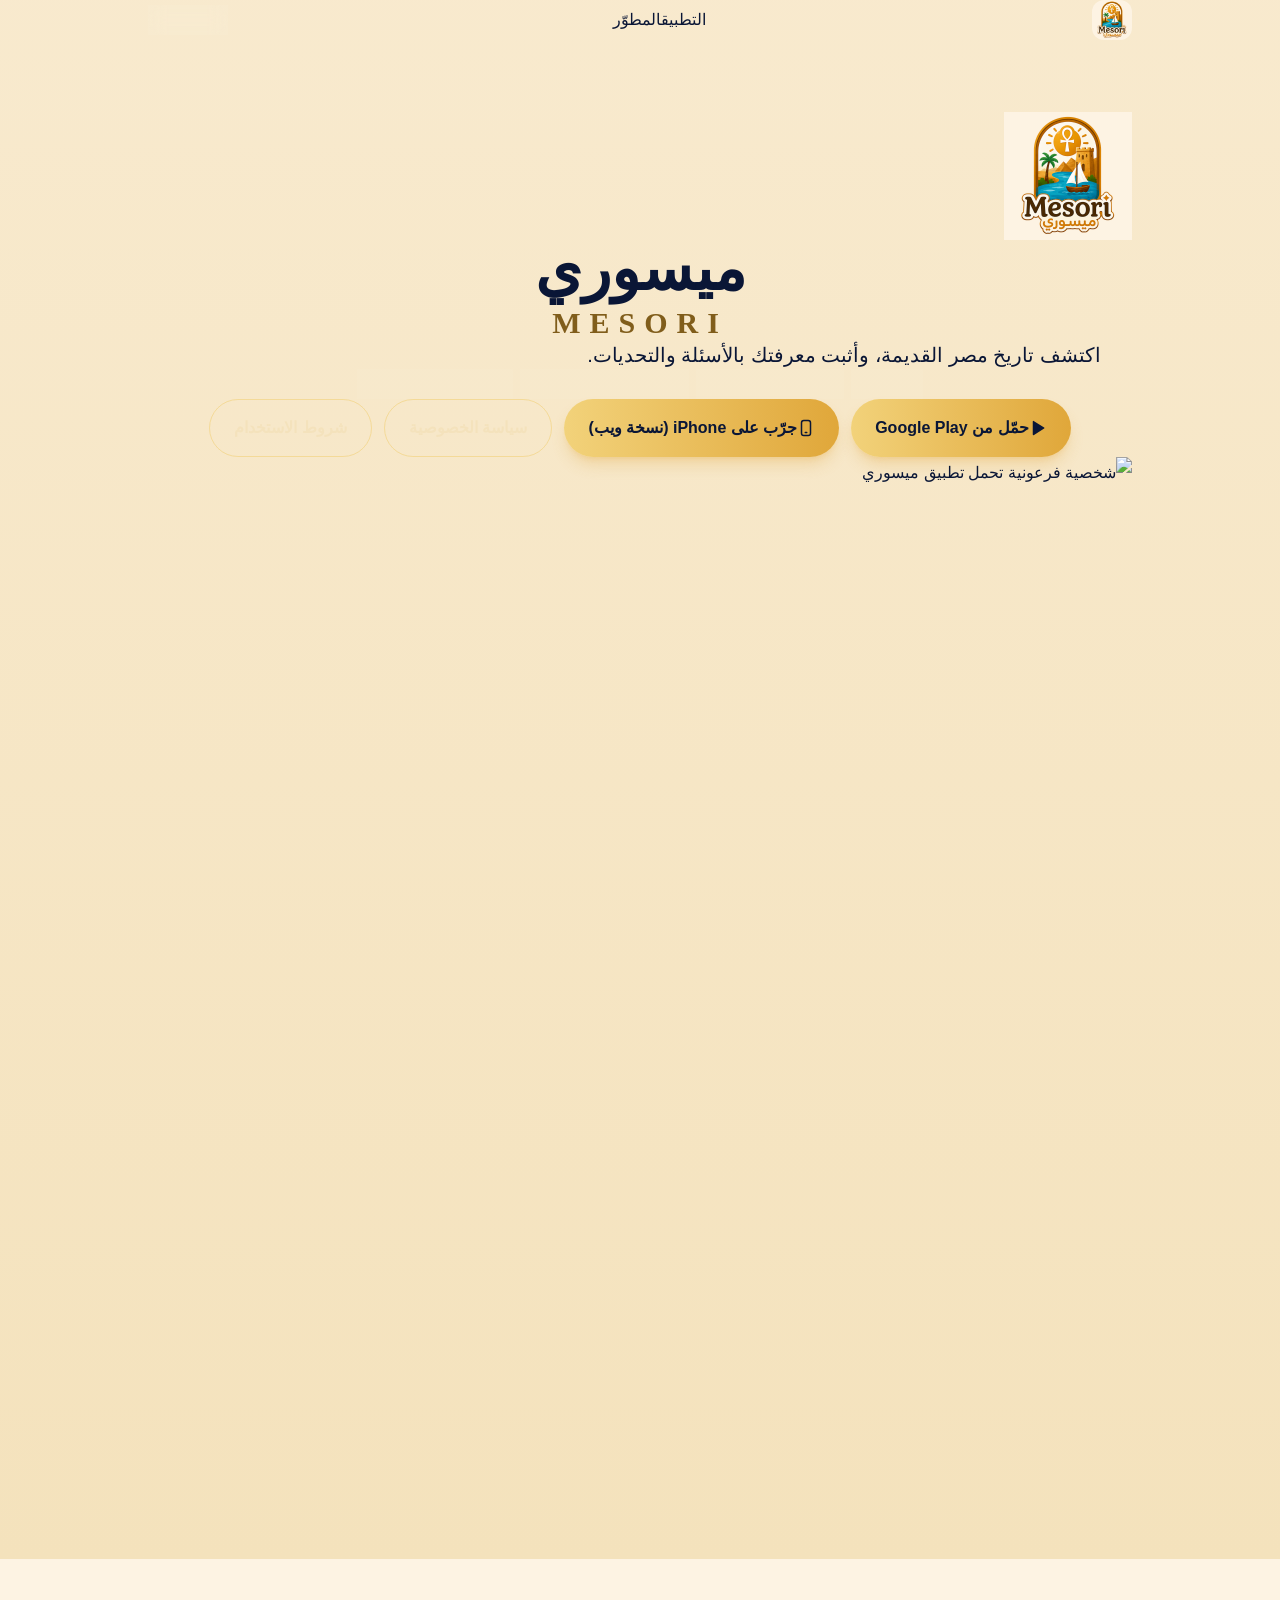
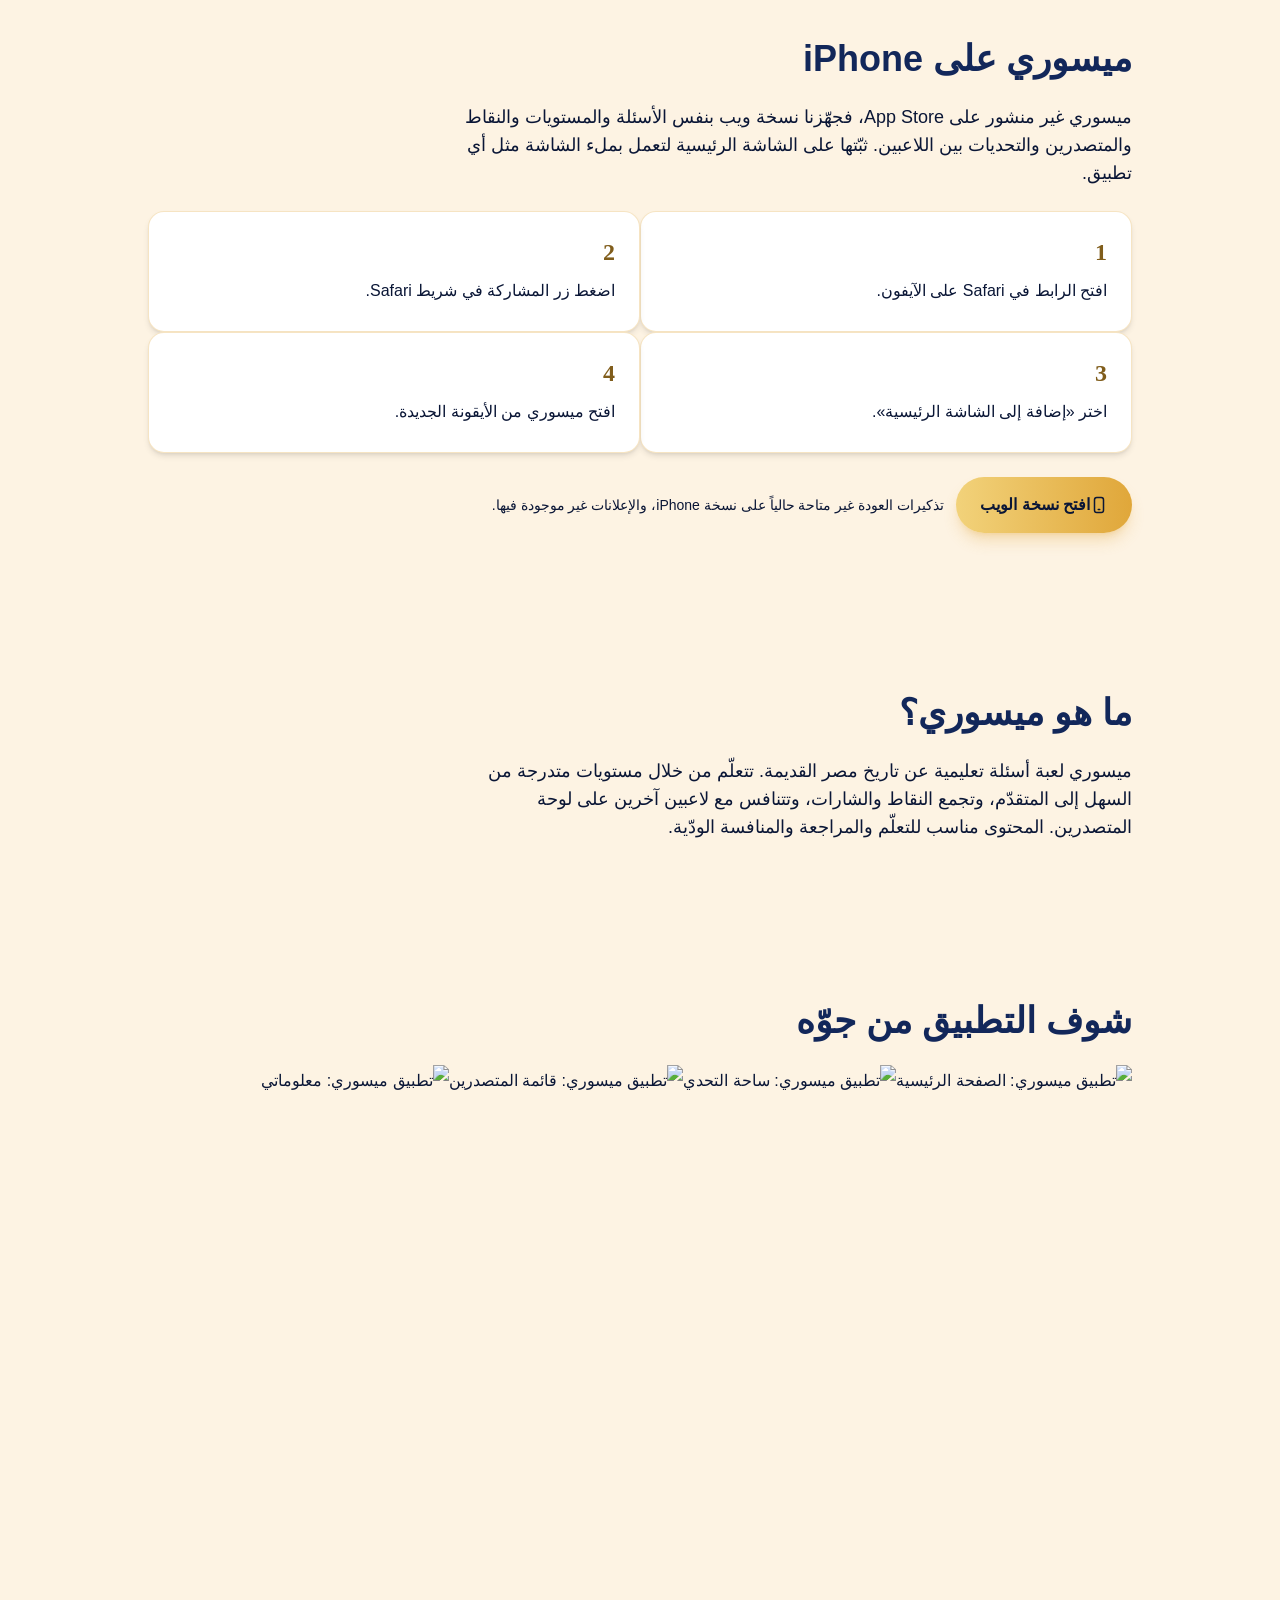
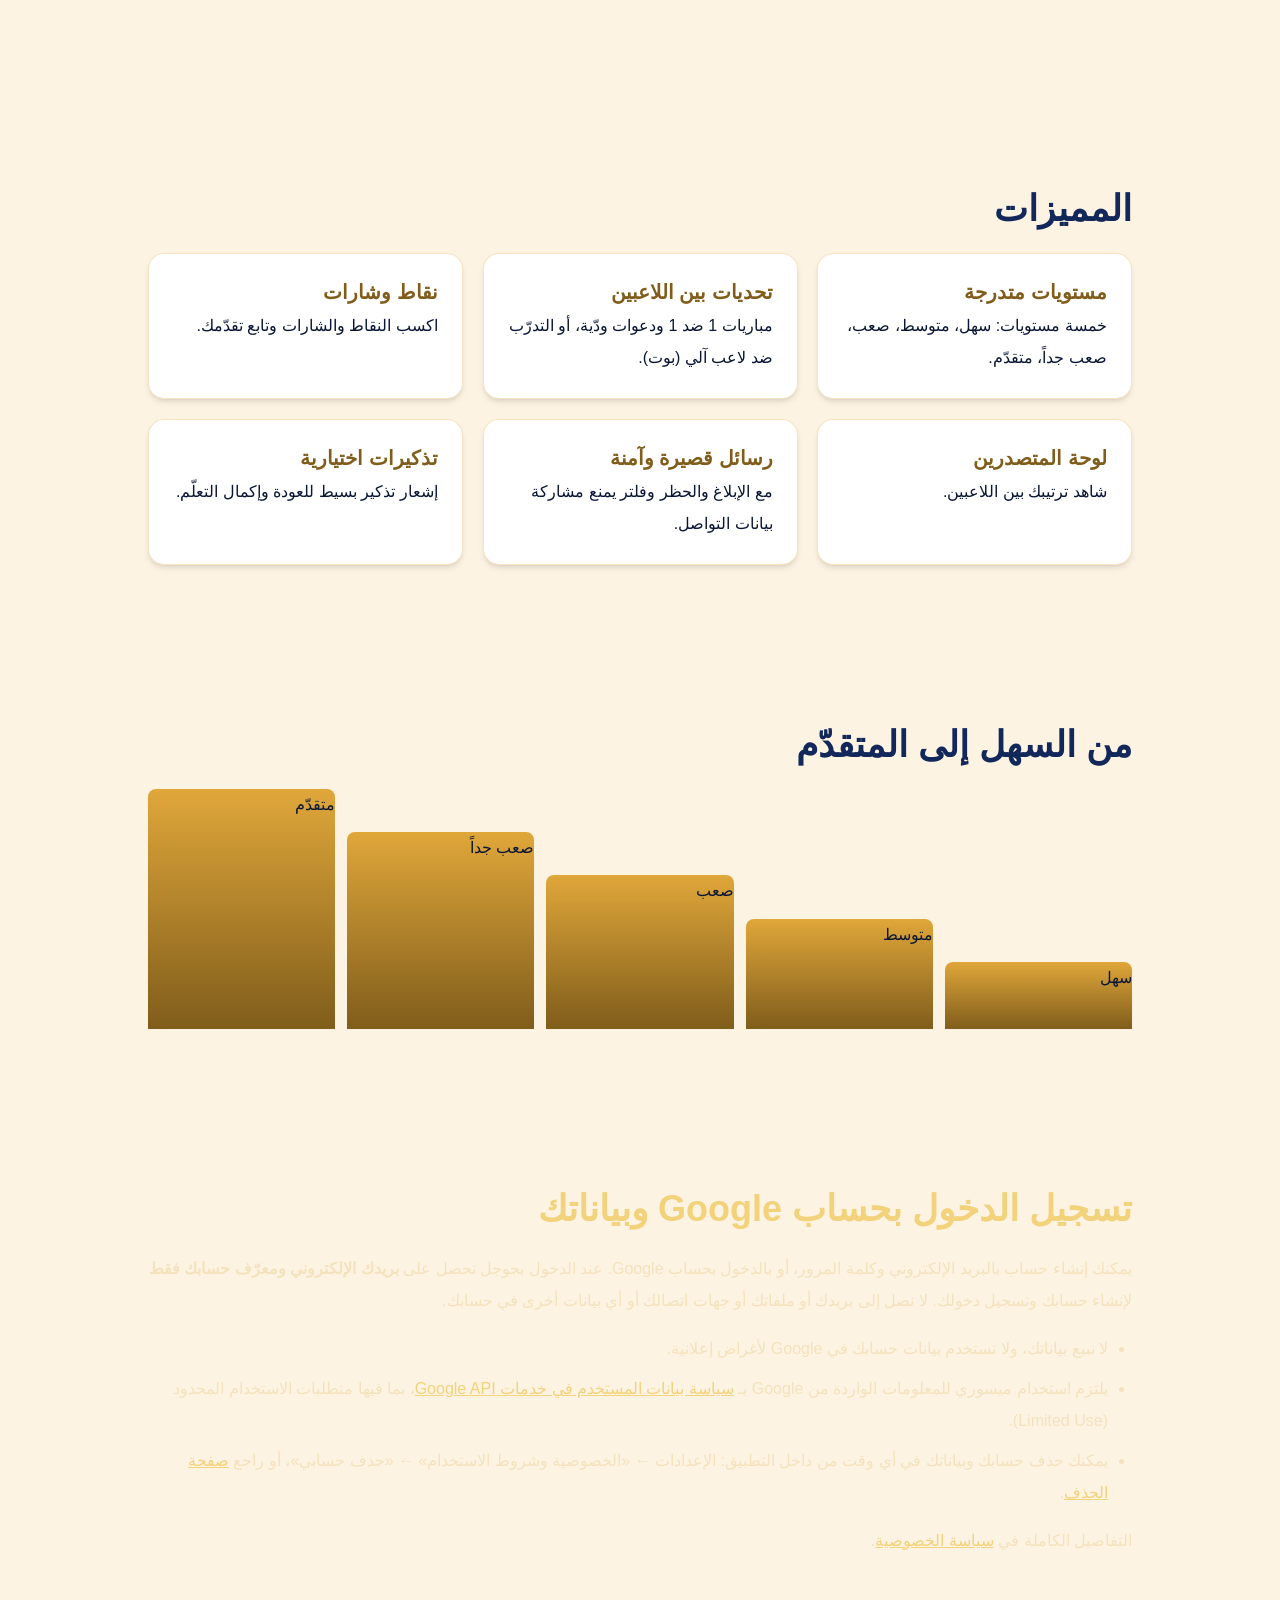
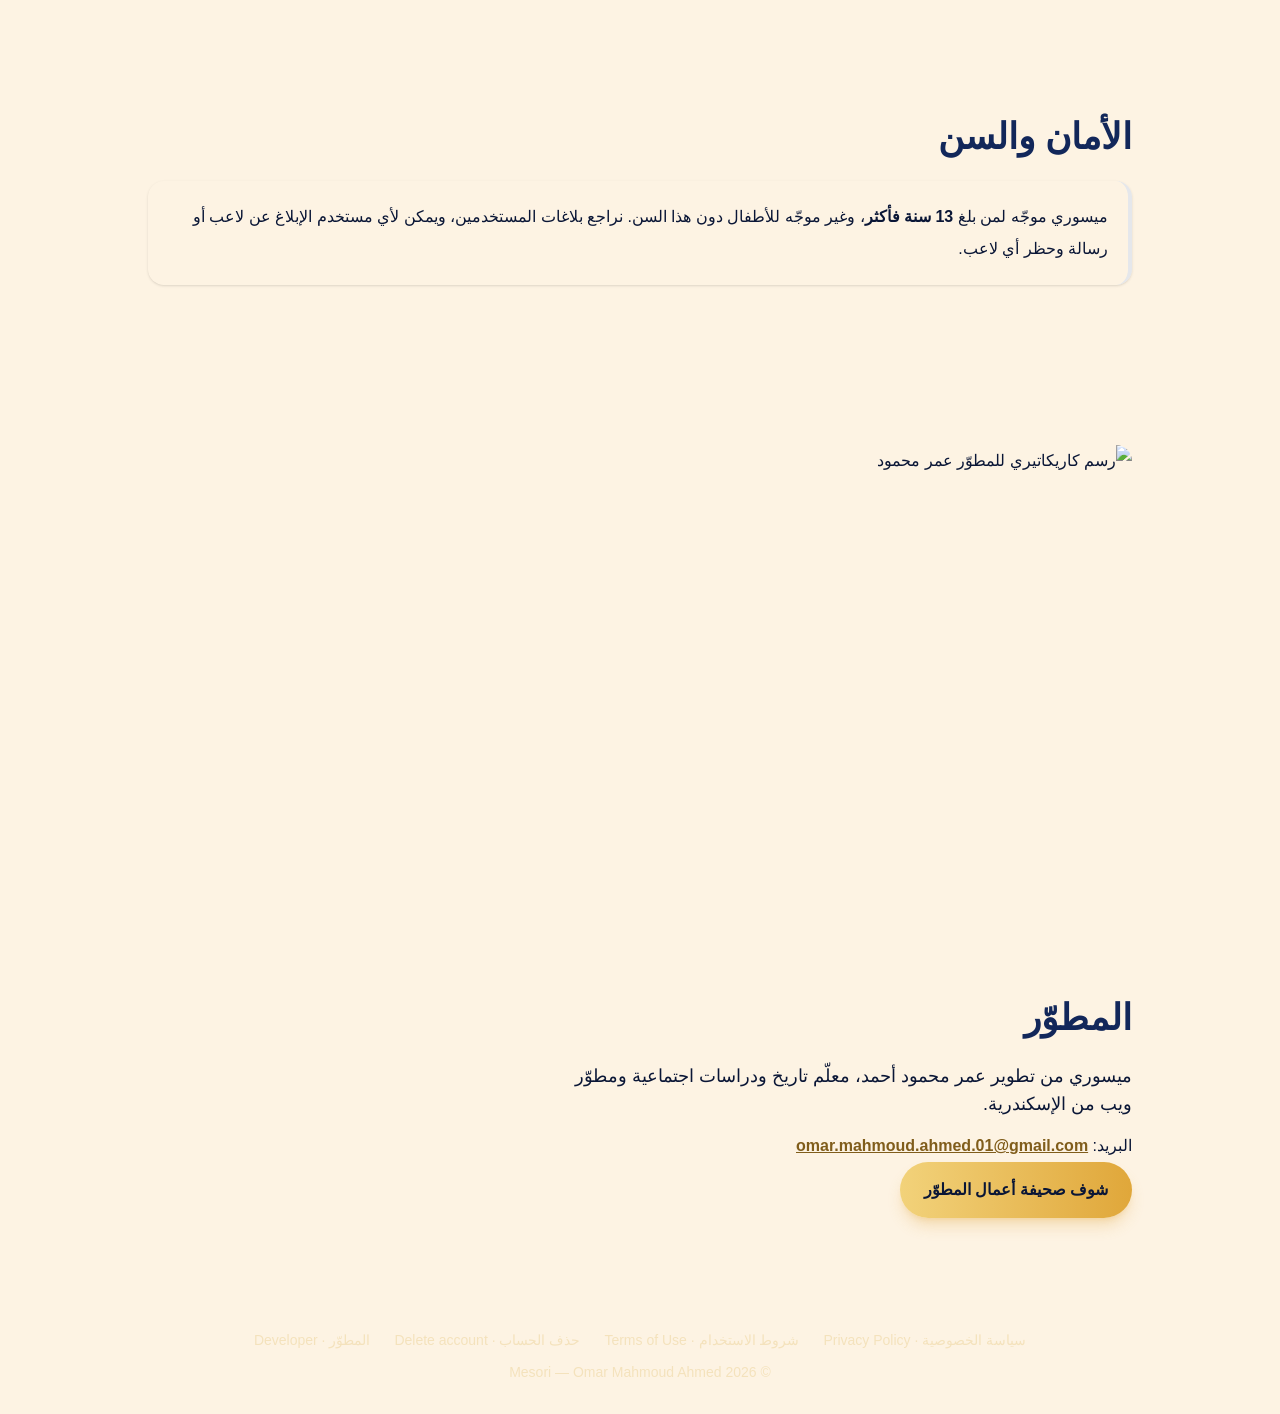
==== commit c9585b42: "Remove outdated og-image and update privacy policy and terms of use pages with English versions; enh" ====
--- a/site/index.html
+++ b/site/index.html
@@ -3,82 +3,72 @@
 <head>
 <meta charset="utf-8">
 <meta name="viewport" content="width=device-width, initial-scale=1, viewport-fit=cover">
-<title>ميسوري Mesori | لعبة أسئلة عن تاريخ مصر القديمة</title>
-<meta name="description" content="لعبة أسئلة تعليمية مجانية عن تاريخ مصر القديمة للعمر 13+. خمسة مستويات، نقاط وشارات، تحديات بين اللاعبين، ولوحة متصدرين. متاحة على Google Play وويب للآيفون.">
+<title>ميسوري Mesori — لعبة أسئلة عن مصر القديمة | Discover Ancient Egypt</title>
+<meta name="description" content="ميسوري لعبة أسئلة تعليمية مجانية عن تاريخ مصر القديمة لمن هم 13 سنة فأكثر. Mesori is a free educational quiz game about Ancient Egypt for ages 13+.">
+<meta name="keywords" content="ميسوري, Mesori, مصر القديمة, لعبة تعليمية, أسئلة تاريخ, Ancient Egypt quiz, educational game">
 <meta name="robots" content="index, follow, max-image-preview:large">
 <meta name="theme-color" content="#F4E2BC">
 <meta name="author" content="Omar Mahmoud Ahmed">
 <link rel="canonical" href="https://mesori.app/">
 <link rel="alternate" hreflang="ar" href="https://mesori.app/">
 <link rel="alternate" hreflang="en" href="https://mesori.app/en/">
-<link rel="alternate" hreflang="x-default" href="https://mesori.app/en/">
-<script>
-/* Only explicit choices redirect: ?lang=en, old #en links, or a saved language. Never IP/browser guessing. */
-try{
-  var u=new URL(location.href), p=new URLSearchParams(u.search), lang=p.get('lang');
-  var saved=localStorage.getItem('mesori_lang')||localStorage.getItem('omar-lang');
-  if(lang==='ar'){localStorage.setItem('mesori_lang','ar');localStorage.setItem('omar-lang','ar')}
-  if(u.hash==='#en'){localStorage.setItem('mesori_lang','en');localStorage.setItem('omar-lang','en')}
-  if(lang==='en'){localStorage.setItem('mesori_lang','en');localStorage.setItem('omar-lang','en')}
-  if(u.hash==='#en'||lang==='en'||(!lang&&saved==='en')){
-    p.delete('lang');var q=p.toString();
-    location.replace('/en/'+(q?'?'+q:'')+(u.hash&&u.hash!=='#en'?u.hash:''));
-  }
-}catch(e){}
-</script>
+<link rel="alternate" hreflang="x-default" href="https://mesori.app/">
 <link rel="icon" href="/icon.png" type="image/png">
 <link rel="apple-touch-icon" href="/icon.png">
-<link rel="preload" href="/img/hero-character.webp" as="image" type="image/webp" fetchpriority="high">
 <meta property="og:type" content="website">
 <meta property="og:site_name" content="Mesori ميسوري">
-<meta property="og:title" content="ميسوري Mesori — لعبة أسئلة عن مصر القديمة">
-<meta property="og:description" content="لعبة أسئلة تعليمية مجانية عن مصر القديمة للعمر 13+، مع مستويات وتحديات ولوحة متصدرين.">
+<meta property="og:title" content="ميسوري Mesori — Discover Ancient Egypt">
+<meta property="og:description" content="لعبة أسئلة تعليمية عن مصر القديمة · An educational quiz game about Ancient Egypt, ages 13+.">
 <meta property="og:url" content="https://mesori.app/">
 <meta property="og:image" content="https://mesori.app/og-image.png">
-<meta property="og:image:type" content="image/png">
-<meta property="og:image:width" content="1200">
-<meta property="og:image:height" content="630">
-<meta property="og:image:alt" content="Mesori — لعبة أسئلة عن مصر القديمة">
-<meta property="og:locale" content="ar_EG">
-<meta property="og:locale:alternate" content="en_US">
+<meta property="og:image:width" content="1200"><meta property="og:image:height" content="630">
+<meta property="og:image:alt" content="Mesori — Discover Ancient Egypt">
+<meta property="og:locale" content="ar_EG"><meta property="og:locale:alternate" content="en_US">
 <meta name="twitter:card" content="summary_large_image">
-<meta name="twitter:title" content="ميسوري Mesori — لعبة أسئلة عن مصر القديمة">
-<meta name="twitter:description" content="لعبة أسئلة تعليمية مجانية عن مصر القديمة للعمر 13+.">
+<meta name="twitter:title" content="ميسوري Mesori — Discover Ancient Egypt">
+<meta name="twitter:description" content="An educational quiz game about Ancient Egypt, ages 13+.">
 <meta name="twitter:image" content="https://mesori.app/og-image.png">
 <link rel="stylesheet" href="/assets/fonts.css">
 <link rel="stylesheet" href="/assets/site.css?v=4">
-<style>.hero-bg{background:linear-gradient(180deg,rgba(244,226,188,.55),rgba(244,226,188,.92) 85%,#F4E2BC),url(/img/app-bg.webp) center/cover no-repeat}#lang-hint:not([hidden]){display:flex}</style>
+<style>.hero-bg{background:linear-gradient(180deg,rgba(244,226,188,.55),rgba(244,226,188,.92) 85%,#F4E2BC),url(/img/app-bg.webp) center/cover no-repeat}</style>
+<script>try{var p=location.pathname,s=localStorage.getItem('mesori_lang')||localStorage.getItem('omar-lang');if(p==='/'&&s==='en')location.replace('/en/');if(p==='/en/'&&s==='ar')location.replace('/')}catch(e){}</script>
 <noscript><style>.reveal{opacity:1;transform:none}</style></noscript>
-<script type="application/ld+json">{"@context":"https://schema.org","@graph":[{"@type":"WebSite","@id":"https://mesori.app/#site","url":"https://mesori.app/","name":"Mesori ميسوري","alternateName":"ميسوري","inLanguage":["ar","en"]},{"@type":"Person","@id":"https://mesori.app/#dev","name":"Omar Mahmoud Ahmed","email":"omar.mahmoud.ahmed.01@gmail.com","url":"https://mesori.app/developer-portfolio/","jobTitle":"History and Social Studies Teacher; Web Developer"},{"@type":"WebPage","@id":"https://mesori.app/#webpage","url":"https://mesori.app/","name":"ميسوري Mesori | لعبة أسئلة عن تاريخ مصر القديمة","description":"لعبة أسئلة تعليمية مجانية عن تاريخ مصر القديمة للعمر 13 سنة فأكثر. خمسة مستويات، نقاط وشارات، تحديات بين اللاعبين، ولوحة متصدرين. متاحة على Google Play وويب للآيفون.","inLanguage":"ar","isPartOf":{"@id":"https://mesori.app/#site"},"about":{"@id":"https://mesori.app/#app"},"primaryImageOfPage":{"@type":"ImageObject","url":"https://mesori.app/og-image.png"},"dateModified":"2026-11-14"},{"@type":"MobileApplication","@id":"https://mesori.app/#app","name":"Mesori ميسوري","alternateName":"ميسوري","description":"Educational quiz game about the history of Ancient Egypt. لعبة أسئلة تعليمية عن تاريخ مصر القديمة.","url":"https://mesori.app/","installUrl":"https://play.google.com/store/apps/details?id=com.omarmahmoud.mesori","image":"https://mesori.app/og-image.png","screenshot":["https://mesori.app/img/shot-home.webp","https://mesori.app/img/shot-duel.webp","https://mesori.app/img/shot-leaderboard.webp","https://mesori.app/img/shot-profile.webp"],"operatingSystem":"Android","applicationCategory":"EducationalApplication","applicationSubCategory":"Quiz game","inLanguage":["ar","en"],"isAccessibleForFree":true,"audience":{"@type":"PeopleAudience","suggestedMinAge":13},"author":{"@id":"https://mesori.app/#dev"},"offers":{"@type":"Offer","price":"0","priceCurrency":"USD"},"privacyPolicy":"https://mesori.app/privacy-policy.html"}]}</script>
+<script type="application/ld+json">
+{"@context":"https://schema.org","@graph":[
+{"@type":"WebSite","@id":"https://mesori.app/#site","url":"https://mesori.app/","name":"Mesori ميسوري","inLanguage":["ar","en"]},
+{"@type":"Person","@id":"https://mesori.app/#dev","name":"Omar Mahmoud Ahmed","email":"omar.mahmoud.ahmed.01@gmail.com","url":"https://mesori.app/developer-portfolio/"},
+{"@type":"MobileApplication","@id":"https://mesori.app/#app","name":"Mesori ميسوري","alternateName":"ميسوري","description":"Educational quiz game about the history of Ancient Egypt. لعبة أسئلة تعليمية عن تاريخ مصر القديمة.","url":"https://mesori.app/","installUrl":"https://play.google.com/store/apps/details?id=com.omarmahmoud.mesori","image":"https://mesori.app/og-image.png","operatingSystem":"Android","applicationCategory":"EducationalApplication","inLanguage":"ar","audience":{"@type":"PeopleAudience","suggestedMinAge":13},"author":{"@id":"https://mesori.app/#dev"},"offers":{"@type":"Offer","price":"0","priceCurrency":"USD"},"privacyPolicy":"https://mesori.app/privacy-policy.html"}]}
+</script>
 </head>
 <body>
 <div id="bar" class="fixed inset-x-0 top-0 z-50 h-1 origin-left scale-x-0 bg-gradient-to-r from-gold-700 via-gold-400 to-nile" aria-hidden="true"></div>
 
 <header class="absolute inset-x-0 top-0 z-40" style="padding-top:env(safe-area-inset-top,0px)">
   <div class="wrap flex items-center justify-between gap-2 py-3">
-    <a href="/" class="flex items-center gap-3 text-ink" aria-label="MESORI — الصفحة الرئيسية"><img src="/icon.png" alt="" width="40" height="40" class="h-10 w-10 rounded-xl"><span class="hidden font-cinzel text-sm font-bold uppercase tracking-[.3em] text-gold-800 sm:inline">Mesori</span></a>
-    <nav class="seg" aria-label="أقسام الموقع"><a href="/" aria-current="page">التطبيق</a><a href="/developer-portfolio/">المطوّر</a></nav>
+    <a href="/" class="flex items-center gap-3 text-ink" aria-label="Mesori"><img src="/icon.png" alt="" width="40" height="40" class="h-10 w-10 rounded-xl"><span class="hidden font-cinzel text-sm font-bold uppercase tracking-[.3em] text-gold-800 sm:inline">Mesori</span></a>
+    <nav class="seg" aria-label="Sections"><a href="/" aria-current="page" data-ar="التطبيق" data-en="App">التطبيق</a><a href="/developer-portfolio/" data-ar="المطوّر" data-en="Developer">المطوّر</a></nav>
     <div class="flex items-center gap-2 text-sm">
-      <a href="/privacy-policy.html" class="hidden rounded-full px-3 py-1 font-semibold text-ink hover:text-gold-800 md:block">سياسة الخصوصية</a>
-      <a href="/en/" hreflang="en" lang="en" class="chip cursor-pointer hover:bg-sand-50" data-set-lang="en">English</a>
+      <a href="/privacy-policy.html" class="hidden rounded-full px-3 py-1 font-semibold text-ink hover:text-gold-800 md:block" data-ar="سياسة الخصوصية" data-en="Privacy">سياسة الخصوصية</a>
+      <button id="lg" type="button" class="chip cursor-pointer hover:bg-sand-50" aria-label="Switch language" data-target="en">English</button>
     </div>
   </div>
 </header>
 
 <section class="hero-bg relative isolate overflow-hidden">
-<main id="ar" lang="ar" dir="rtl" class="wrap grid min-h-[100svh] items-center gap-8 pb-16 pt-28 md:grid-cols-2">
+  <main id="ar" lang="ar" dir="rtl" class="wrap grid min-h-[100svh] items-center gap-8 pb-16 pt-28 md:grid-cols-2">
     <div class="text-center md:text-start">
-      <img class="rise mx-auto h-28 w-28 rounded-[1.6rem] shadow-xl shadow-ink/25 md:mx-0 md:h-32 md:w-32" style="--d:.05s" src="/icon.png" alt="شعار تطبيق ميسوري" width="128" height="128">
-      <h1 class="rise mt-5 leading-tight" style="--d:.15s"><span class="font-messiri text-6xl font-bold text-ink md:text-7xl">ميسوري</span><span lang="en" class="mt-1 block font-cinzel text-2xl font-black tracking-[.3em] text-gold-800 md:text-3xl">MESORI</span></h1>
+      <img class="rise mx-auto h-28 w-28 rounded-[1.6rem] shadow-xl shadow-ink/25 md:mx-0 md:h-32 md:w-32" style="--d:.05s" src="/icon.png" alt="شعار تطبيق ميسوري" width="128" height="128" fetchpriority="high">
+      <h1 class="rise mt-5 leading-tight" style="--d:.15s"><span class="font-messiri text-6xl font-bold text-ink md:text-7xl">ميسوري</span><span class="mt-1 block font-cinzel text-2xl font-black tracking-[.3em] text-gold-800 md:text-3xl">MESORI</span></h1>
       <p class="rise mt-5 max-w-xl text-lg font-semibold md:text-xl" style="--d:.3s">اكتشف تاريخ مصر القديمة، وأثبت معرفتك بالأسئلة والتحديات.</p>
       <div class="rise mt-5 flex flex-wrap justify-center gap-2 md:justify-start" style="--d:.4s"><span class="chip">مجاني</span><span class="chip">للعمر 13 سنة فأكثر</span><span class="chip">متاح على Google Play</span><span class="chip">نسخة ويب لـ iPhone</span></div>
       <div class="rise mt-7 flex flex-wrap justify-center gap-3 md:justify-start" style="--d:.5s"><a class="btn-gold" href="https://play.google.com/store/apps/details?id=com.omarmahmoud.mesori&amp;referrer=utm_source%3Dmesori_site%26utm_medium%3Dwebsite%26utm_campaign%3Dhero_ar" rel="noopener"><svg width="18" height="18" viewBox="0 0 24 24" fill="currentColor" aria-hidden="true"><path d="M5 3.2v17.6a.8.8 0 0 0 1.2.7l14-8.8a.8.8 0 0 0 0-1.4l-14-8.8A.8.8 0 0 0 5 3.2z"/></svg>حمّل من Google Play</a><a class="btn-gold" href="https://ios.mesori.app/" rel="noopener" id="ios-btn-ar"><svg width="18" height="18" viewBox="0 0 24 24" fill="none" stroke="currentColor" stroke-width="2" stroke-linecap="round" stroke-linejoin="round" aria-hidden="true"><rect x="6" y="2" width="12" height="20" rx="3"/><path d="M11 18h2"/></svg>جرّب على iPhone (نسخة ويب)</a><a class="btn-ghost" href="/privacy-policy.html">سياسة الخصوصية</a><a class="btn-ghost" href="/terms.html">شروط الاستخدام</a></div>
     </div>
-    <div class="rise mx-auto w-full max-w-[300px] md:max-w-[340px]" style="--d:.3s"><div class="arch-rim"><div class="arch-window"><img src="/img/hero-character.webp" fetchpriority="high" alt="شخصية فرعونية تحمل تطبيق ميسوري" width="620" height="1102" decoding="async"></div></div></div>
+    <div class="rise mx-auto w-full max-w-[300px] md:max-w-[340px]" style="--d:.3s"><div class="arch-rim"><div class="arch-window"><img src="/img/hero-character.webp" alt="شخصية فرعونية تحمل تطبيق ميسوري" width="620" height="1102" decoding="async"></div></div></div>
   </main>
 </section>
 
-<section class="sec" id="ios-ar"><div class="wrap reveal"><h2 class="h2">ميسوري على iPhone</h2>
+<div id="ar2" lang="ar" dir="rtl">
+  <section class="sec" id="ios-ar"><div class="wrap reveal"><h2 class="h2">ميسوري على iPhone</h2>
     <p class="max-w-2xl text-lg">ميسوري غير منشور على App Store، فجهّزنا نسخة ويب بنفس الأسئلة والمستويات والنقاط والمتصدرين والتحديات بين اللاعبين. ثبّتها على الشاشة الرئيسية لتعمل بملء الشاشة مثل أي تطبيق.</p>
     <ol class="mt-6 grid gap-4 sm:grid-cols-2 lg:grid-cols-4">
       <li class="card" style="--lv:#C8922A"><span class="font-cinzel text-2xl font-black text-gold-800">1</span><p class="mt-1">افتح الرابط في Safari على الآيفون.</p></li><li class="card" style="--lv:#C8922A"><span class="font-cinzel text-2xl font-black text-gold-800">2</span><p class="mt-1">اضغط زر المشاركة في شريط Safari.</p></li><li class="card" style="--lv:#C8922A"><span class="font-cinzel text-2xl font-black text-gold-800">3</span><p class="mt-1">اختر «إضافة إلى الشاشة الرئيسية».</p></li><li class="card" style="--lv:#C8922A"><span class="font-cinzel text-2xl font-black text-gold-800">4</span><p class="mt-1">افتح ميسوري من الأيقونة الجديدة.</p></li>
@@ -119,47 +109,20 @@
       <p class="max-w-xl text-lg">ميسوري من تطوير عمر محمود أحمد، معلّم تاريخ ودراسات اجتماعية ومطوّر ويب من الإسكندرية.</p>
       <p class="mt-3">البريد: <a class="font-bold text-gold-800 underline" href="mailto:omar.mahmoud.ahmed.01@gmail.com">omar.mahmoud.ahmed.01@gmail.com</a></p>
       <a class="btn-gold mt-5" href="/developer-portfolio/">شوف صحيفة أعمال المطوّر</a></div></div></section>
+</div>
 
 <footer class="bg-ink-900 py-8 text-center text-sm text-sand-100">
-  <nav class="wrap flex flex-wrap justify-center gap-x-6 gap-y-2" aria-label="روابط قانونية">
-    <a class="hover:text-gold-300" href="/privacy-policy.html">سياسة الخصوصية</a>
-    <a class="hover:text-gold-300" href="/terms.html">شروط الاستخدام</a>
-    <a class="hover:text-gold-300" href="/privacy-policy.html#delete-account">حذف الحساب</a>
-    <a class="hover:text-gold-300" href="/developer-portfolio/">المطوّر</a>
-    <a class="hover:text-gold-300" href="/en/" hreflang="en" lang="en" data-set-lang="en">English</a>
+  <nav class="wrap flex flex-wrap justify-center gap-x-6 gap-y-2" aria-label="Legal">
+    <a class="hover:text-gold-300" href="/privacy-policy.html">سياسة الخصوصية · Privacy Policy</a><a class="hover:text-gold-300" href="/terms.html">شروط الاستخدام · Terms of Use</a><a class="hover:text-gold-300" href="/privacy-policy.html#delete-account">حذف الحساب · Delete account</a><a class="hover:text-gold-300" href="/developer-portfolio/">المطوّر · Developer</a>
   </nav>
   <p class="mt-3 opacity-80">© 2026 Mesori — Omar Mahmoud Ahmed</p>
 </footer>
 
-<div id="lang-hint" hidden role="region" aria-label="اقتراح اللغة" style="position:fixed;z-index:60;inset-inline:12px;bottom:calc(12px + env(safe-area-inset-bottom,0px));max-width:520px;margin-inline:auto;align-items:center;justify-content:space-between;gap:10px;flex-wrap:wrap;padding:12px 14px;border:1px solid rgba(244,226,188,.35);border-radius:14px;background:#1A3A6B;color:#F4E2BC;box-shadow:0 12px 30px rgba(0,0,0,.28);font-family:'Cairo',system-ui,sans-serif;font-size:14px;line-height:1.45">
-  <p id="lang-hint-text" style="margin:0;flex:1 1 220px">This page is in Arabic. Read it in English?</p>
-  <span style="display:flex;align-items:center;gap:8px">
-    <a id="lang-hint-link" href="/en/" hreflang="en" lang="en" data-set-lang="en" style="background:#C8922A;color:#1A0F02;text-decoration:none;font-weight:700;padding:7px 12px;border-radius:999px">English</a>
-    <button id="lang-hint-close" type="button" style="background:transparent;border:0;color:#F4E2BC;font:inherit;cursor:pointer;padding:6px 8px;opacity:.85" aria-label="إغلاق"><span aria-hidden="true">✕</span></button>
-  </span>
-</div>
-
 <script>
 (()=>{
 const $=s=>document.querySelector(s), $$=s=>[...document.querySelectorAll(s)];
-$$('[data-set-lang]').forEach(a=>a.addEventListener('click',()=>{try{localStorage.setItem('mesori_lang',a.dataset.setLang);localStorage.setItem('omar-lang',a.dataset.setLang)}catch(e){}}));
-try{const qp=new URLSearchParams(location.search);qp.delete('lang');const qs=qp.toString();if(qs)$$('a[data-set-lang]').forEach(a=>{const h=a.getAttribute('href');if(h&&h.startsWith('/'))a.setAttribute('href',h+(h.includes('?')?'&':'?')+qs)})}catch(e){}
-const hint=$('#lang-hint');
-if(hint){
-  let saved=null, shown=null;try{saved=localStorage.getItem('mesori_lang')||localStorage.getItem('omar-lang');shown=sessionStorage.getItem('mesori_hint')}catch(e){}
-  if(!saved&&!shown){
-    const list=(navigator.languages&&navigator.languages.length)?navigator.languages:[navigator.language||''];
-    const code=String(list[0]||'').toLowerCase().split('-')[0];
-    if(code&&code!=='ar'){
-      const msg={en:['This page is in Arabic. Read it in English?','English','Close'],de:['Diese Seite ist auf Arabisch. Auf Englisch lesen?','English','Schließen'],ja:['このページはアラビア語です。英語で読みますか？','English','閉じる']}[code]||['This page is in Arabic. Read it in English?','English','Close'];
-      const t=$('#lang-hint-text'), l=$('#lang-hint-link'), c=$('#lang-hint-close');
-      t.textContent=msg[0]; l.textContent=msg[1]; c.setAttribute('aria-label',msg[2]);
-      hint.lang=(code==='de'||code==='ja')?code:'en'; hint.dir='ltr'; hint.hidden=false;
-      try{sessionStorage.setItem('mesori_hint','1')}catch(e){}
-      c.addEventListener('click',()=>{hint.hidden=true;try{localStorage.setItem('mesori_lang','ar');localStorage.setItem('omar-lang','ar')}catch(e){}});
-    }
-  }
-}
+const lg=$('#lg');
+lg.onclick=()=>{const t=lg.dataset.target;try{localStorage.setItem('mesori_lang',t)}catch(e){}location.href=t==='en'?'/en/':'/';};
 const io=new IntersectionObserver(e=>e.forEach(x=>{if(x.isIntersecting){x.target.classList.add('in');io.unobserve(x.target)}}),{threshold:.12});
 $$('.reveal').forEach(el=>io.observe(el));
 const bar=$('#bar');addEventListener('scroll',()=>{bar.style.transform=`scaleX(${scrollY/(document.documentElement.scrollHeight-innerHeight||1)})`},{passive:true});
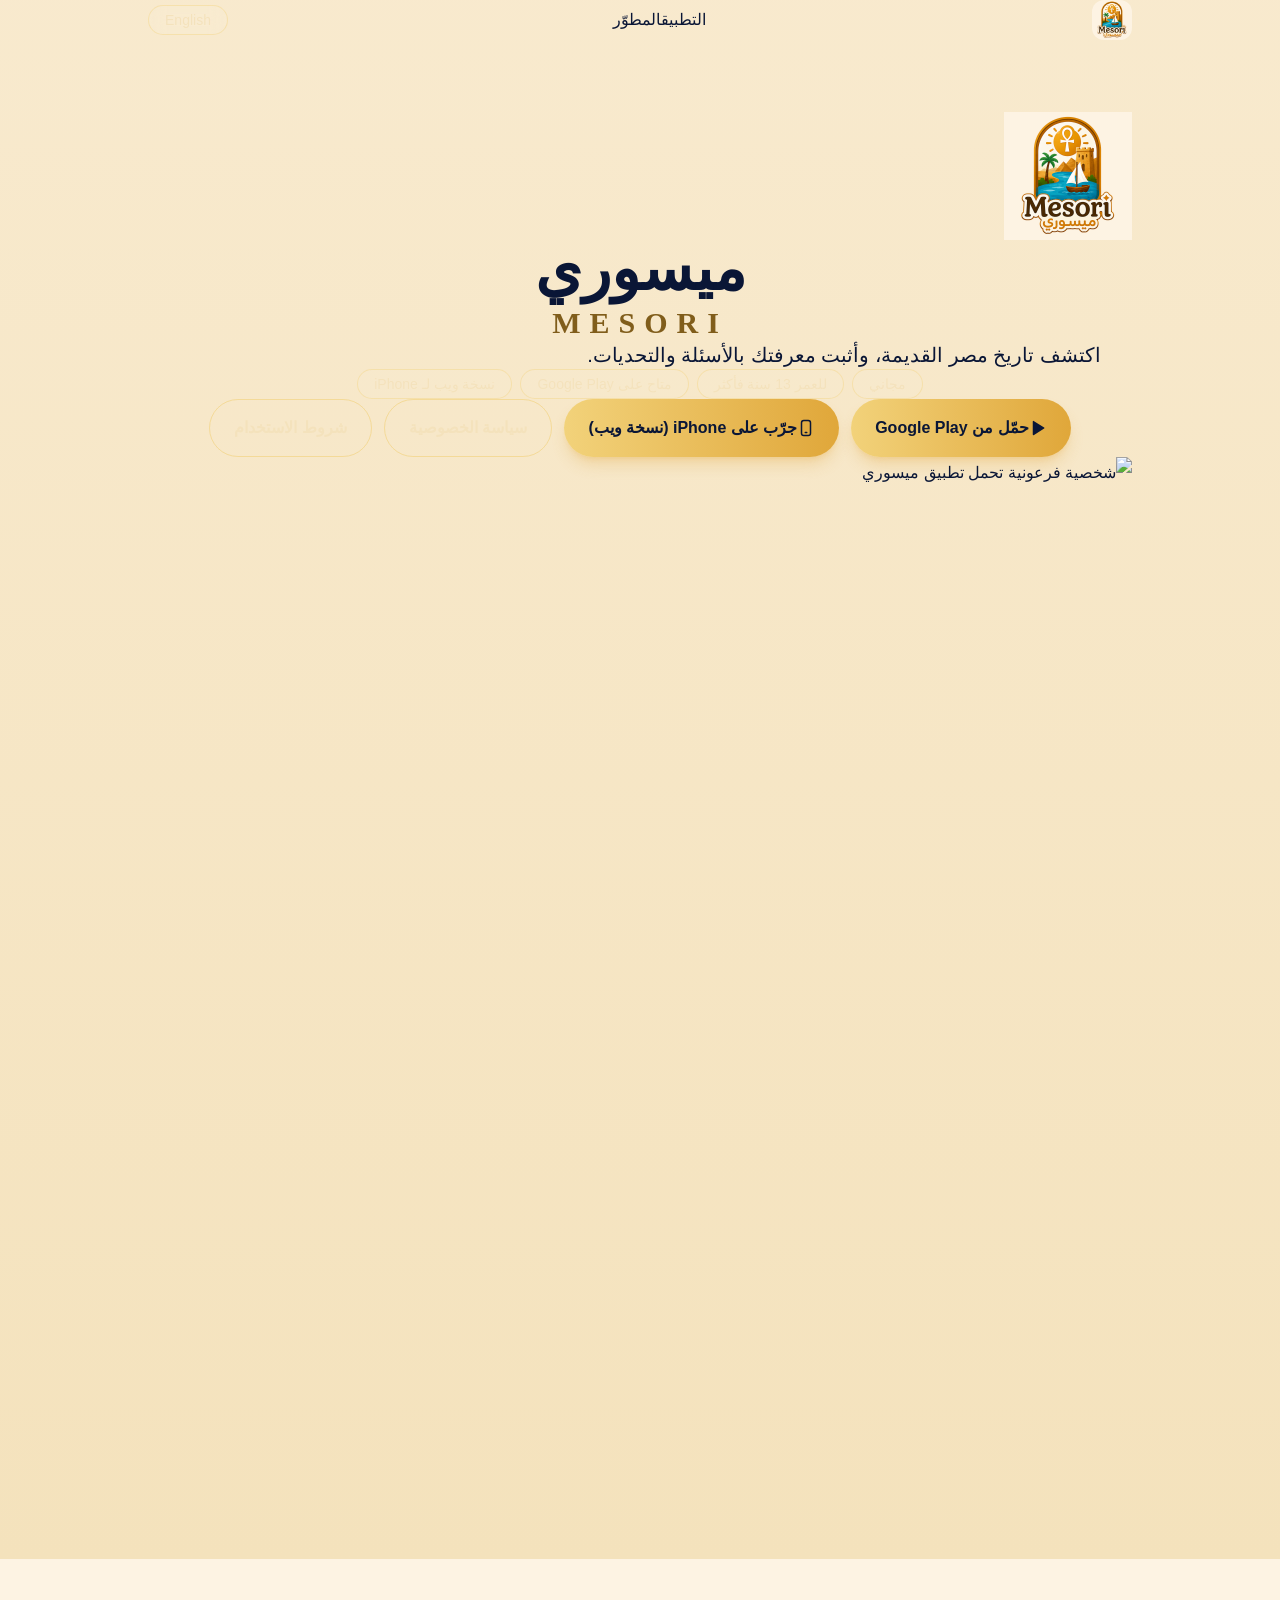
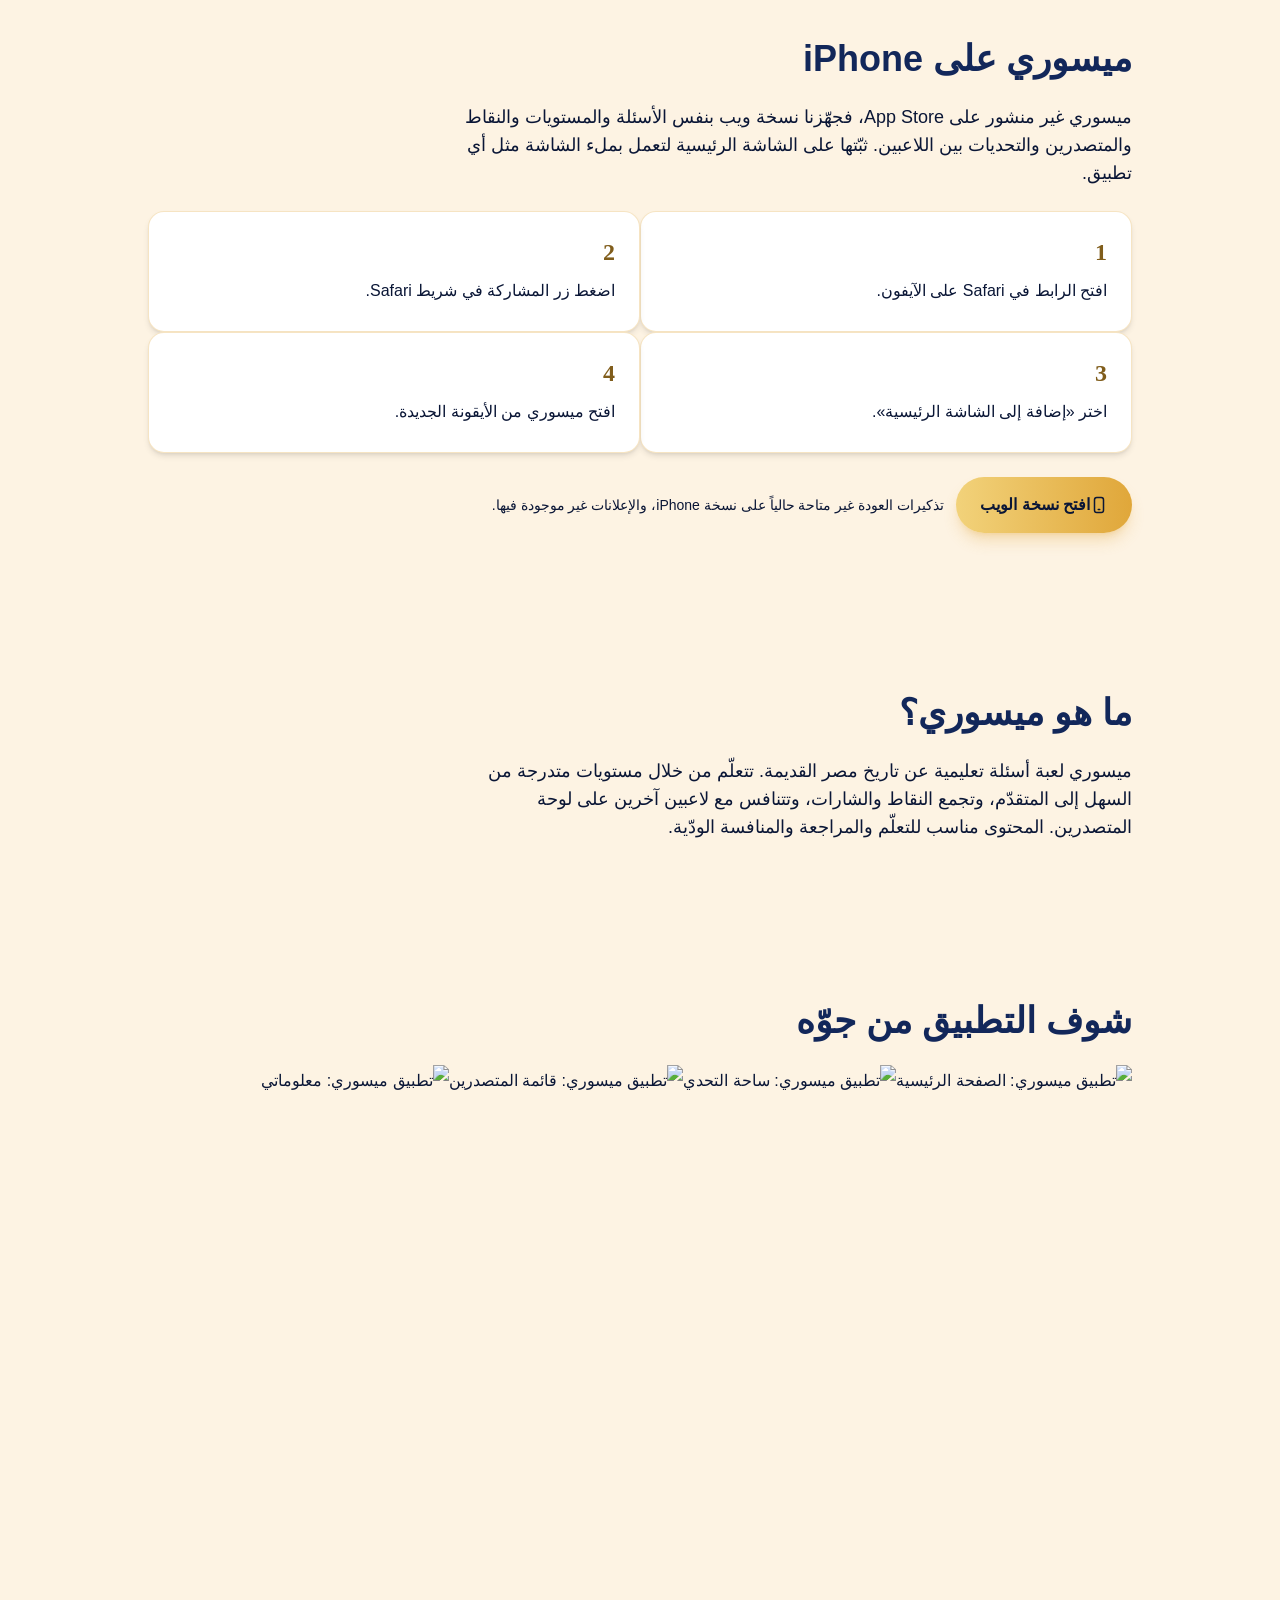
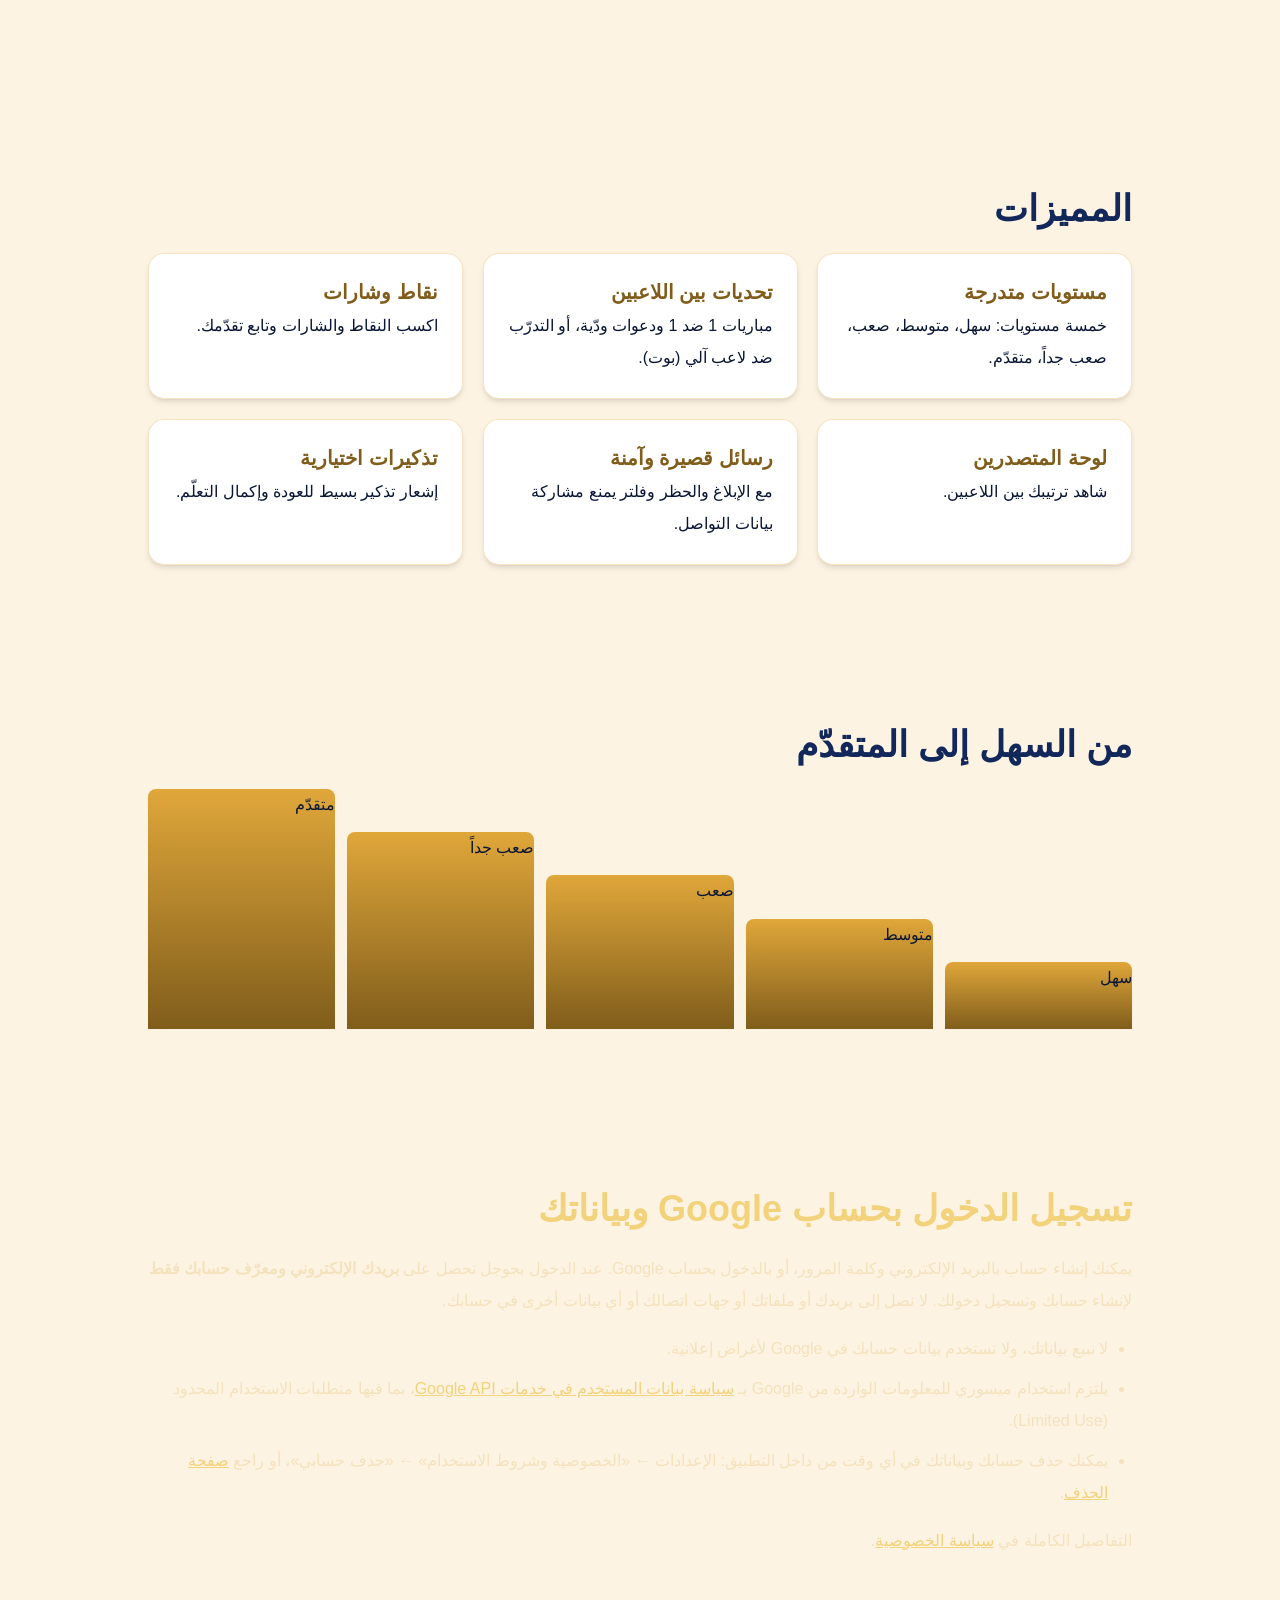
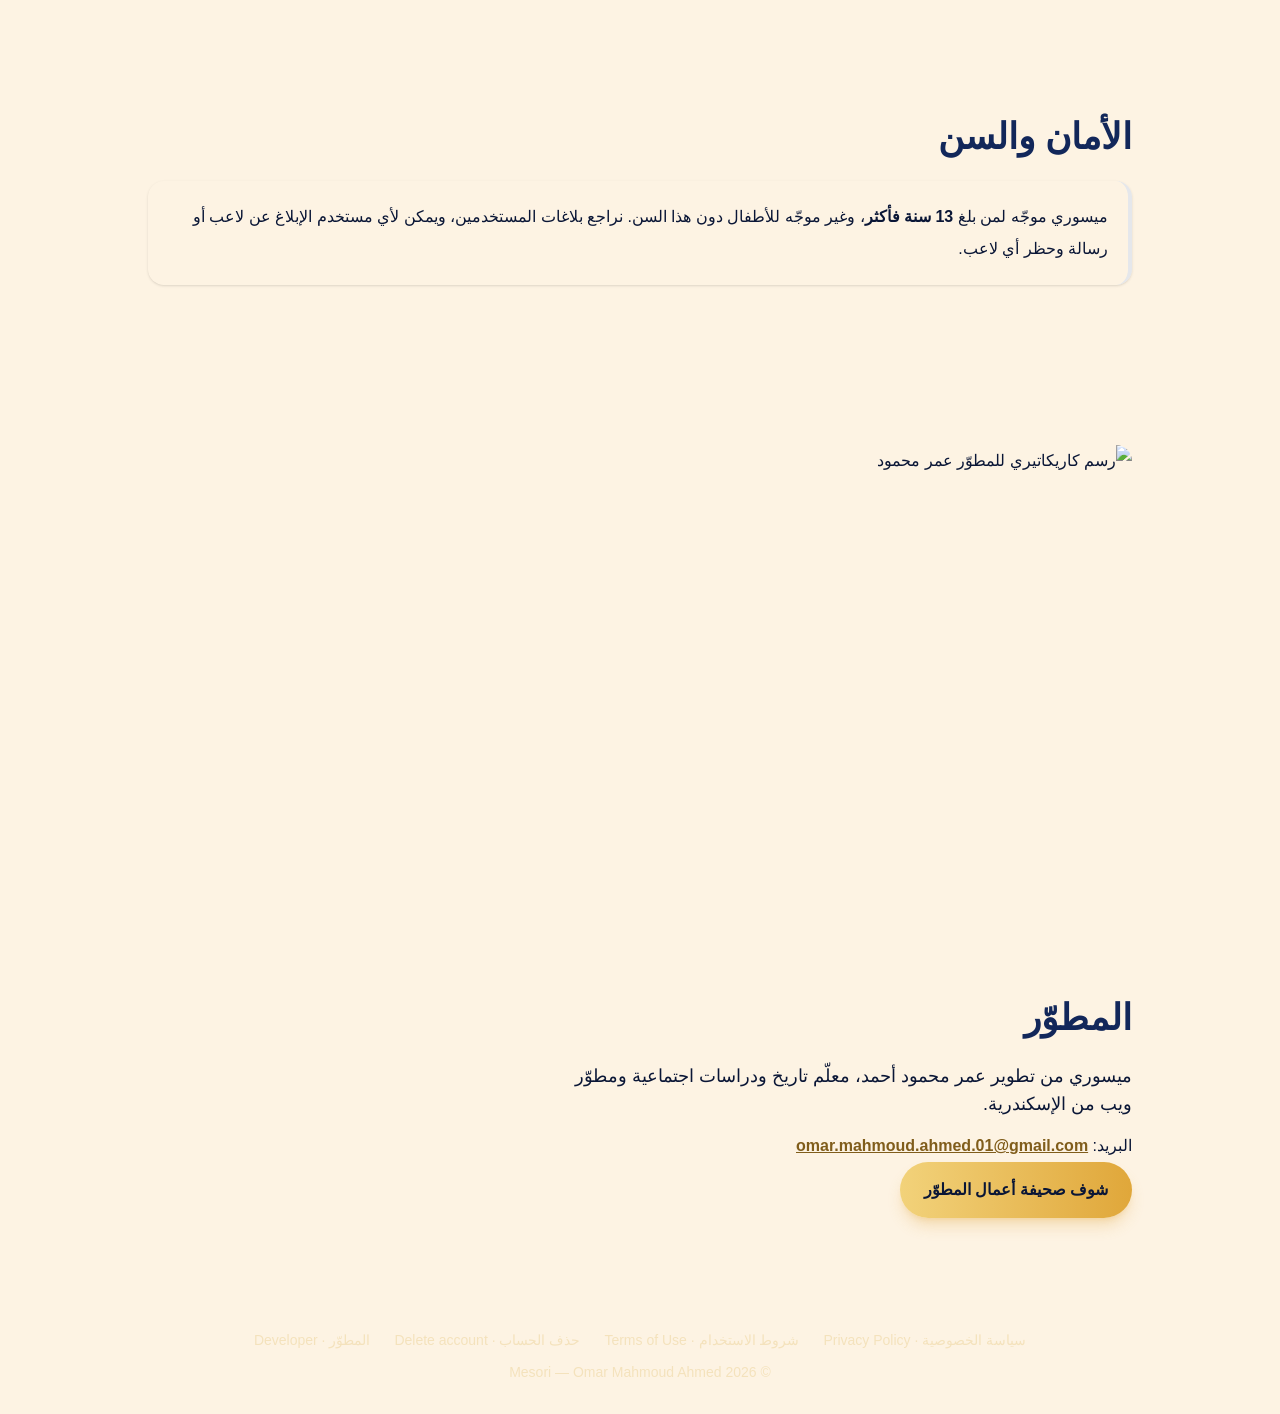
==== commit 87408270: "Refactor code structure for improved readability and maintainability" ====
--- a/site/index.html
+++ b/site/index.html
@@ -3,7 +3,7 @@
 <head>
 <meta charset="utf-8">
 <meta name="viewport" content="width=device-width, initial-scale=1, viewport-fit=cover">
-<title>ميسوري Mesori — لعبة أسئلة عن مصر القديمة | Discover Ancient Egypt</title>
+<title>ميسوري — لعبة أسئلة عن مصر القديمة | Mesori</title>
 <meta name="description" content="ميسوري لعبة أسئلة تعليمية مجانية عن تاريخ مصر القديمة لمن هم 13 سنة فأكثر. Mesori is a free educational quiz game about Ancient Egypt for ages 13+.">
 <meta name="keywords" content="ميسوري, Mesori, مصر القديمة, لعبة تعليمية, أسئلة تاريخ, Ancient Egypt quiz, educational game">
 <meta name="robots" content="index, follow, max-image-preview:large">
@@ -29,7 +29,7 @@
 <meta name="twitter:description" content="An educational quiz game about Ancient Egypt, ages 13+.">
 <meta name="twitter:image" content="https://mesori.app/og-image.png">
 <link rel="stylesheet" href="/assets/fonts.css">
-<link rel="stylesheet" href="/assets/site.css?v=4">
+<link rel="stylesheet" href="/assets/site.css?v=5">
 <style>.hero-bg{background:linear-gradient(180deg,rgba(244,226,188,.55),rgba(244,226,188,.92) 85%,#F4E2BC),url(/img/app-bg.webp) center/cover no-repeat}</style>
 <script>try{var p=location.pathname,s=localStorage.getItem('mesori_lang')||localStorage.getItem('omar-lang');if(p==='/'&&s==='en')location.replace('/en/');if(p==='/en/'&&s==='ar')location.replace('/')}catch(e){}</script>
 <noscript><style>.reveal{opacity:1;transform:none}</style></noscript>
@@ -37,7 +37,7 @@
 {"@context":"https://schema.org","@graph":[
 {"@type":"WebSite","@id":"https://mesori.app/#site","url":"https://mesori.app/","name":"Mesori ميسوري","inLanguage":["ar","en"]},
 {"@type":"Person","@id":"https://mesori.app/#dev","name":"Omar Mahmoud Ahmed","email":"omar.mahmoud.ahmed.01@gmail.com","url":"https://mesori.app/developer-portfolio/"},
-{"@type":"MobileApplication","@id":"https://mesori.app/#app","name":"Mesori ميسوري","alternateName":"ميسوري","description":"Educational quiz game about the history of Ancient Egypt. لعبة أسئلة تعليمية عن تاريخ مصر القديمة.","url":"https://mesori.app/","installUrl":"https://play.google.com/store/apps/details?id=com.omarmahmoud.mesori","image":"https://mesori.app/og-image.png","operatingSystem":"Android","applicationCategory":"EducationalApplication","inLanguage":"ar","audience":{"@type":"PeopleAudience","suggestedMinAge":13},"author":{"@id":"https://mesori.app/#dev"},"offers":{"@type":"Offer","price":"0","priceCurrency":"USD"},"privacyPolicy":"https://mesori.app/privacy-policy.html"}]}
+{"@type":"MobileApplication","@id":"https://mesori.app/#app","name":"Mesori ميسوري","alternateName":"ميسوري","description":"Educational quiz game about the history of Ancient Egypt. لعبة أسئلة تعليمية عن تاريخ مصر القديمة.","url":"https://mesori.app/","installUrl":"https://play.google.com/store/apps/details?id=com.omarmahmoud.mesori","image":"https://mesori.app/og-image.png","operatingSystem":"Android","applicationCategory":"EducationalApplication","inLanguage":"ar","audience":{"@type":"PeopleAudience","suggestedMinAge":13},"author":{"@id":"https://mesori.app/#dev"},"offers":{"@type":"Offer","price":"0","priceCurrency":"USD"},"privacyPolicy":"https://mesori.app/privacy-policy"}]}
 </script>
 </head>
 <body>
@@ -48,8 +48,8 @@
     <a href="/" class="flex items-center gap-3 text-ink" aria-label="Mesori"><img src="/icon.png" alt="" width="40" height="40" class="h-10 w-10 rounded-xl"><span class="hidden font-cinzel text-sm font-bold uppercase tracking-[.3em] text-gold-800 sm:inline">Mesori</span></a>
     <nav class="seg" aria-label="Sections"><a href="/" aria-current="page" data-ar="التطبيق" data-en="App">التطبيق</a><a href="/developer-portfolio/" data-ar="المطوّر" data-en="Developer">المطوّر</a></nav>
     <div class="flex items-center gap-2 text-sm">
-      <a href="/privacy-policy.html" class="hidden rounded-full px-3 py-1 font-semibold text-ink hover:text-gold-800 md:block" data-ar="سياسة الخصوصية" data-en="Privacy">سياسة الخصوصية</a>
-      <button id="lg" type="button" class="chip cursor-pointer hover:bg-sand-50" aria-label="Switch language" data-target="en">English</button>
+      <a href="/privacy-policy" class="hidden rounded-full px-3 py-1 font-semibold text-ink hover:text-gold-800 md:block" data-ar="سياسة الخصوصية" data-en="Privacy">سياسة الخصوصية</a>
+      <a id="lg" href="/en/" hreflang="en" class="chip cursor-pointer hover:bg-sand-50" aria-label="Switch to English" data-target="en">English</a>
     </div>
   </div>
 </header>
@@ -61,7 +61,7 @@
       <h1 class="rise mt-5 leading-tight" style="--d:.15s"><span class="font-messiri text-6xl font-bold text-ink md:text-7xl">ميسوري</span><span class="mt-1 block font-cinzel text-2xl font-black tracking-[.3em] text-gold-800 md:text-3xl">MESORI</span></h1>
       <p class="rise mt-5 max-w-xl text-lg font-semibold md:text-xl" style="--d:.3s">اكتشف تاريخ مصر القديمة، وأثبت معرفتك بالأسئلة والتحديات.</p>
       <div class="rise mt-5 flex flex-wrap justify-center gap-2 md:justify-start" style="--d:.4s"><span class="chip">مجاني</span><span class="chip">للعمر 13 سنة فأكثر</span><span class="chip">متاح على Google Play</span><span class="chip">نسخة ويب لـ iPhone</span></div>
-      <div class="rise mt-7 flex flex-wrap justify-center gap-3 md:justify-start" style="--d:.5s"><a class="btn-gold" href="https://play.google.com/store/apps/details?id=com.omarmahmoud.mesori&amp;referrer=utm_source%3Dmesori_site%26utm_medium%3Dwebsite%26utm_campaign%3Dhero_ar" rel="noopener"><svg width="18" height="18" viewBox="0 0 24 24" fill="currentColor" aria-hidden="true"><path d="M5 3.2v17.6a.8.8 0 0 0 1.2.7l14-8.8a.8.8 0 0 0 0-1.4l-14-8.8A.8.8 0 0 0 5 3.2z"/></svg>حمّل من Google Play</a><a class="btn-gold" href="https://ios.mesori.app/" rel="noopener" id="ios-btn-ar"><svg width="18" height="18" viewBox="0 0 24 24" fill="none" stroke="currentColor" stroke-width="2" stroke-linecap="round" stroke-linejoin="round" aria-hidden="true"><rect x="6" y="2" width="12" height="20" rx="3"/><path d="M11 18h2"/></svg>جرّب على iPhone (نسخة ويب)</a><a class="btn-ghost" href="/privacy-policy.html">سياسة الخصوصية</a><a class="btn-ghost" href="/terms.html">شروط الاستخدام</a></div>
+      <div class="rise mt-7 flex flex-wrap justify-center gap-3 md:justify-start" style="--d:.5s"><a class="btn-gold" href="https://play.google.com/store/apps/details?id=com.omarmahmoud.mesori&amp;referrer=utm_source%3Dmesori_site%26utm_medium%3Dwebsite%26utm_campaign%3Dhero_ar" rel="noopener"><svg width="18" height="18" viewBox="0 0 24 24" fill="currentColor" aria-hidden="true"><path d="M5 3.2v17.6a.8.8 0 0 0 1.2.7l14-8.8a.8.8 0 0 0 0-1.4l-14-8.8A.8.8 0 0 0 5 3.2z"/></svg>حمّل من Google Play</a><a class="btn-gold" href="https://ios.mesori.app/" rel="noopener" id="ios-btn-ar"><svg width="18" height="18" viewBox="0 0 24 24" fill="none" stroke="currentColor" stroke-width="2" stroke-linecap="round" stroke-linejoin="round" aria-hidden="true"><rect x="6" y="2" width="12" height="20" rx="3"/><path d="M11 18h2"/></svg>جرّب على iPhone (نسخة ويب)</a><a class="btn-ghost" href="/privacy-policy">سياسة الخصوصية</a><a class="btn-ghost" href="/terms">شروط الاستخدام</a></div>
     </div>
     <div class="rise mx-auto w-full max-w-[300px] md:max-w-[340px]" style="--d:.3s"><div class="arch-rim"><div class="arch-window"><img src="/img/hero-character.webp" alt="شخصية فرعونية تحمل تطبيق ميسوري" width="620" height="1102" decoding="async"></div></div></div>
   </main>
@@ -96,9 +96,9 @@
   <section class="sec bg-ink-900 text-sand-100" id="google-data-ar"><div class="wrap reveal"><h2 class="h2 !text-gold-300">تسجيل الدخول بحساب Google وبياناتك</h2>
     <p>يمكنك إنشاء حساب بالبريد الإلكتروني وكلمة المرور، أو بالدخول بحساب Google. عند الدخول بجوجل نحصل على <strong>بريدك الإلكتروني ومعرّف حسابك فقط</strong> لإنشاء حسابك وتسجيل دخولك. لا نصل إلى بريدك أو ملفاتك أو جهات اتصالك أو أي بيانات أخرى في حسابك.</p>
     <ul class="mt-4 list-disc space-y-2 ps-6">
-      <li>لا نبيع بياناتك، ولا نستخدم بيانات حسابك في Google لأغراض إعلانية.</li><li>يلتزم استخدام ميسوري للمعلومات الواردة من Google بـ <a class="text-gold-300 underline" href="https://developers.google.com/terms/api-services-user-data-policy" rel="noopener">سياسة بيانات المستخدم في خدمات Google API</a>، بما فيها متطلبات الاستخدام المحدود (Limited Use).</li><li>يمكنك حذف حسابك وبياناتك في أي وقت من داخل التطبيق: الإعدادات ← «الخصوصية وشروط الاستخدام» ← «حذف حسابي»، أو راجع <a class="text-gold-300 underline" href="/privacy-policy.html#delete-account">صفحة الحذف</a>.</li>
+      <li>لا نبيع بياناتك، ولا نستخدم بيانات حسابك في Google لأغراض إعلانية.</li><li>يلتزم استخدام ميسوري للمعلومات الواردة من Google بـ <a class="text-gold-300 underline" href="https://developers.google.com/terms/api-services-user-data-policy" rel="noopener">سياسة بيانات المستخدم في خدمات Google API</a>، بما فيها متطلبات الاستخدام المحدود (Limited Use).</li><li>يمكنك حذف حسابك وبياناتك في أي وقت من داخل التطبيق: الإعدادات ← «الخصوصية وشروط الاستخدام» ← «حذف حسابي»، أو راجع <a class="text-gold-300 underline" href="/privacy-policy#delete-account">صفحة الحذف</a>.</li>
     </ul>
-    <p class="mt-4">التفاصيل الكاملة في <a class="text-gold-300 underline" href="/privacy-policy.html">سياسة الخصوصية</a>.</p></div></section>
+    <p class="mt-4">التفاصيل الكاملة في <a class="text-gold-300 underline" href="/privacy-policy">سياسة الخصوصية</a>.</p></div></section>
 
   <section class="sec"><div class="wrap reveal"><h2 class="h2">الأمان والسن</h2>
     <p class="rounded-2xl border-s-4 border-gold-700 bg-sand-50 p-5 shadow">ميسوري موجّه لمن بلغ <strong>13 سنة فأكثر</strong>، وغير موجّه للأطفال دون هذا السن. نراجع بلاغات المستخدمين، ويمكن لأي مستخدم الإبلاغ عن لاعب أو رسالة وحظر أي لاعب.</p></div></section>
@@ -113,7 +113,7 @@
 
 <footer class="bg-ink-900 py-8 text-center text-sm text-sand-100">
   <nav class="wrap flex flex-wrap justify-center gap-x-6 gap-y-2" aria-label="Legal">
-    <a class="hover:text-gold-300" href="/privacy-policy.html">سياسة الخصوصية · Privacy Policy</a><a class="hover:text-gold-300" href="/terms.html">شروط الاستخدام · Terms of Use</a><a class="hover:text-gold-300" href="/privacy-policy.html#delete-account">حذف الحساب · Delete account</a><a class="hover:text-gold-300" href="/developer-portfolio/">المطوّر · Developer</a>
+    <a class="hover:text-gold-300" href="/privacy-policy">سياسة الخصوصية · Privacy Policy</a><a class="hover:text-gold-300" href="/terms">شروط الاستخدام · Terms of Use</a><a class="hover:text-gold-300" href="/privacy-policy#delete-account">حذف الحساب · Delete account</a><a class="hover:text-gold-300" href="/developer-portfolio/">المطوّر · Developer</a>
   </nav>
   <p class="mt-3 opacity-80">© 2026 Mesori — Omar Mahmoud Ahmed</p>
 </footer>
@@ -122,7 +122,7 @@
 (()=>{
 const $=s=>document.querySelector(s), $$=s=>[...document.querySelectorAll(s)];
 const lg=$('#lg');
-lg.onclick=()=>{const t=lg.dataset.target;try{localStorage.setItem('mesori_lang',t)}catch(e){}location.href=t==='en'?'/en/':'/';};
+lg.addEventListener('click',()=>{try{localStorage.setItem('mesori_lang',lg.dataset.target)}catch(e){}});
 const io=new IntersectionObserver(e=>e.forEach(x=>{if(x.isIntersecting){x.target.classList.add('in');io.unobserve(x.target)}}),{threshold:.12});
 $$('.reveal').forEach(el=>io.observe(el));
 const bar=$('#bar');addEventListener('scroll',()=>{bar.style.transform=`scaleX(${scrollY/(document.documentElement.scrollHeight-innerHeight||1)})`},{passive:true});
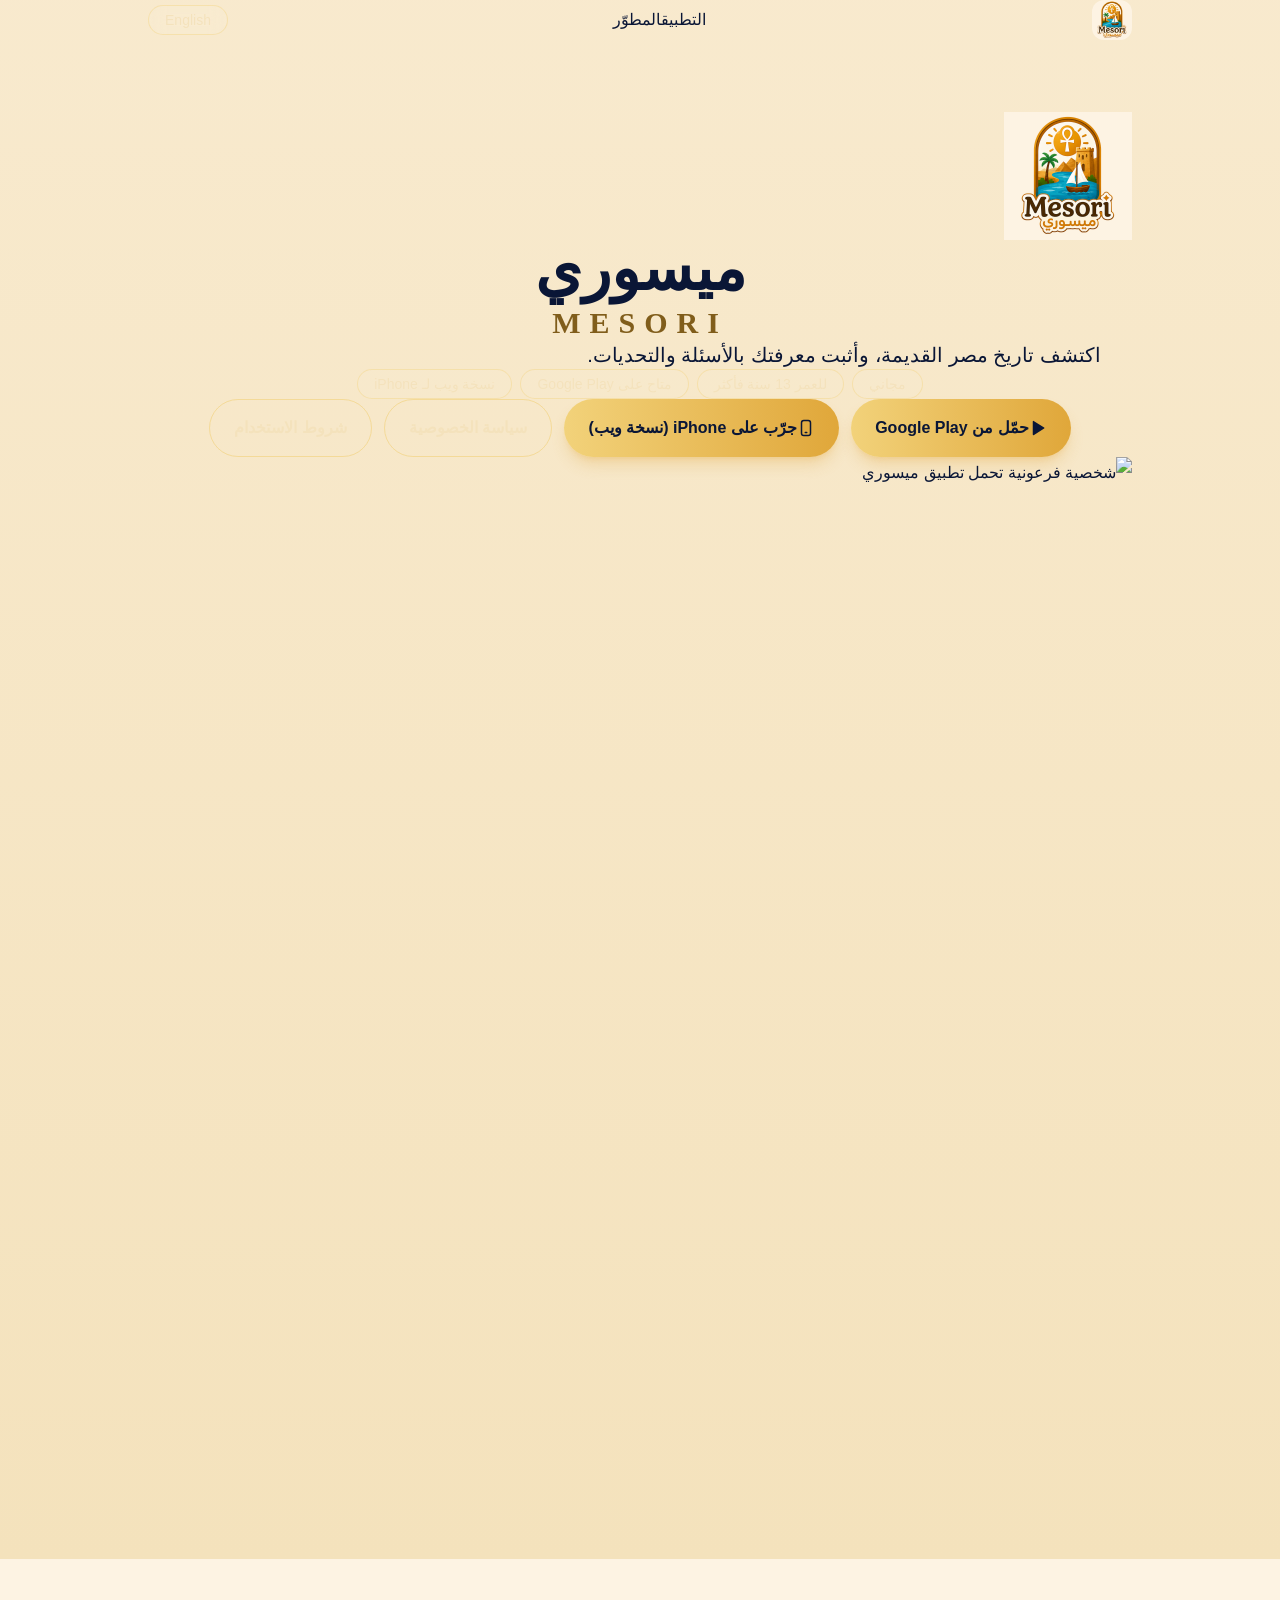
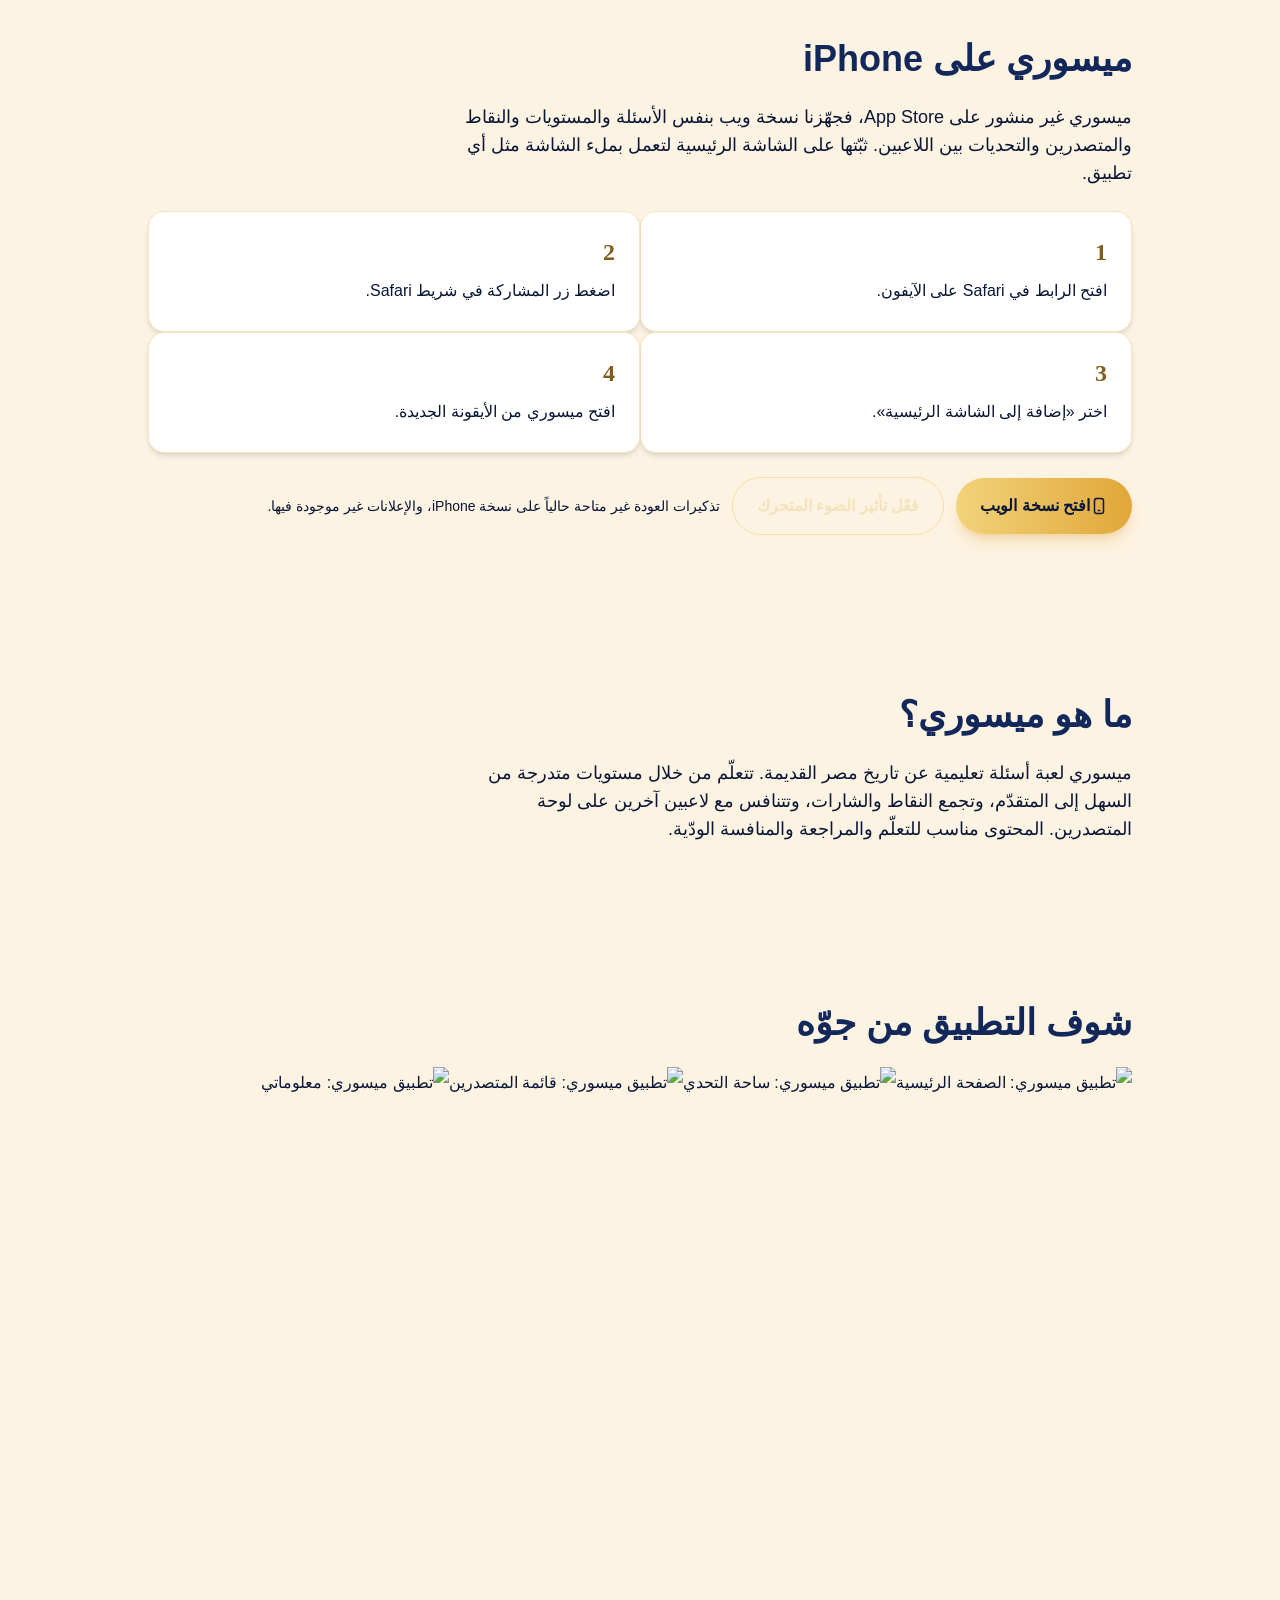
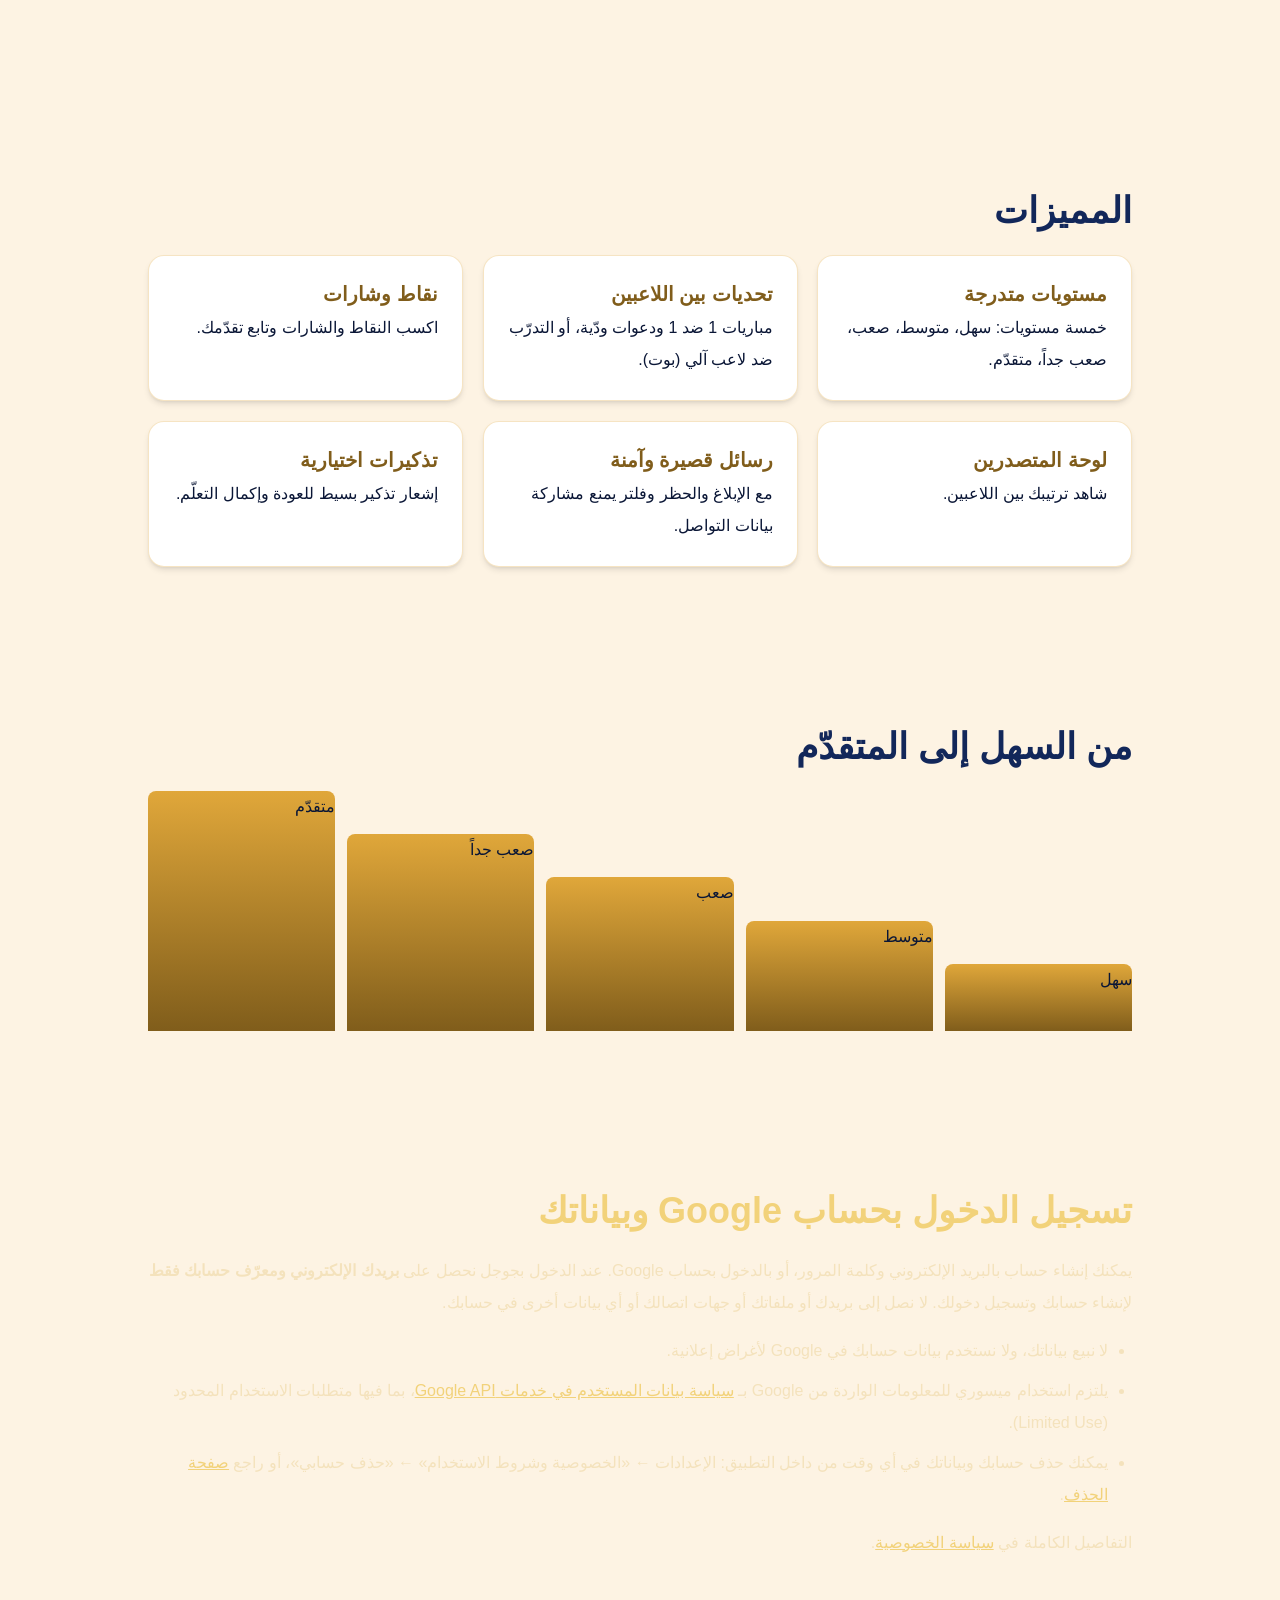
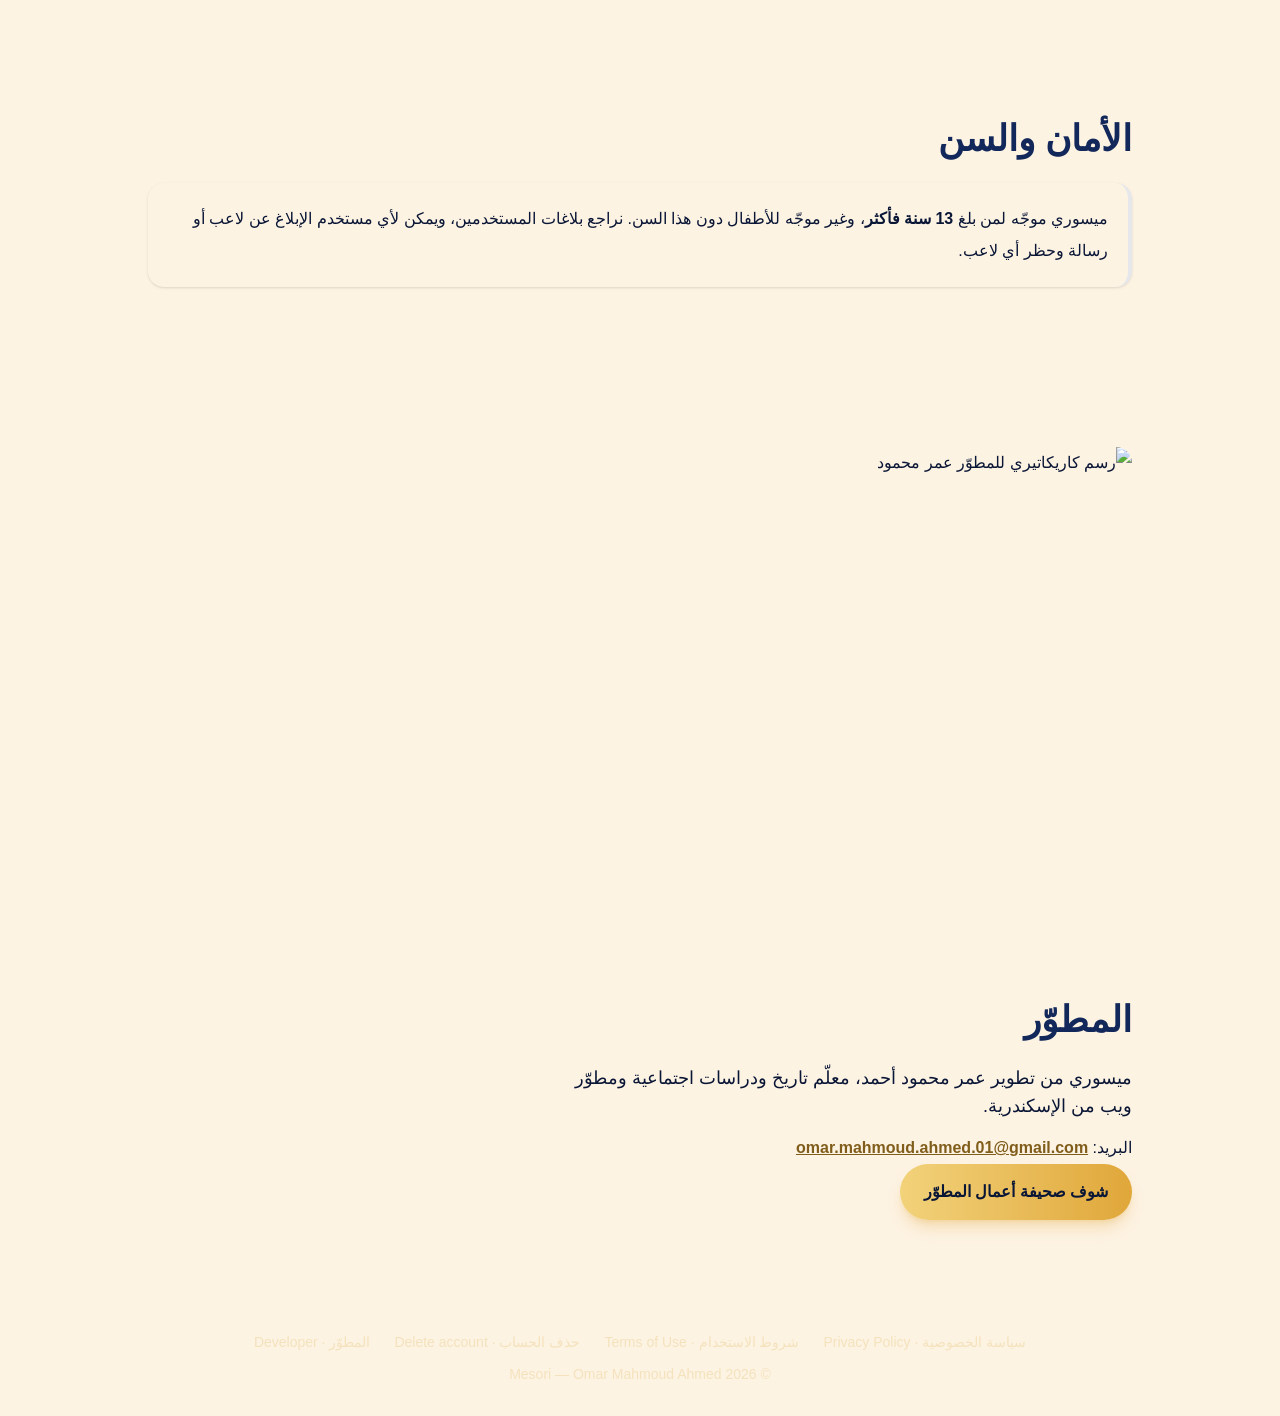
==== commit 7b67294d: "Add glass and neon effects to the homepage - Introduced a new CSS file (effects.css) for glass and n" ====
--- a/site/index.html
+++ b/site/index.html
@@ -30,6 +30,7 @@
 <meta name="twitter:image" content="https://mesori.app/og-image.png">
 <link rel="stylesheet" href="/assets/fonts.css">
 <link rel="stylesheet" href="/assets/site.css?v=5">
+<link rel="stylesheet" href="/assets/effects.css?v=2">
 <style>.hero-bg{background:linear-gradient(180deg,rgba(244,226,188,.55),rgba(244,226,188,.92) 85%,#F4E2BC),url(/img/app-bg.webp) center/cover no-repeat}</style>
 <script>try{var p=location.pathname,s=localStorage.getItem('mesori_lang')||localStorage.getItem('omar-lang');if(p==='/'&&s==='en')location.replace('/en/');if(p==='/en/'&&s==='ar')location.replace('/')}catch(e){}</script>
 <noscript><style>.reveal{opacity:1;transform:none}</style></noscript>
@@ -54,26 +55,27 @@
   </div>
 </header>
 
+<main>
 <section class="hero-bg relative isolate overflow-hidden">
-  <main id="ar" lang="ar" dir="rtl" class="wrap grid min-h-[100svh] items-center gap-8 pb-16 pt-28 md:grid-cols-2">
+  <div id="ar" lang="ar" dir="rtl" class="wrap grid min-h-[100svh] items-center gap-8 pb-16 pt-28 md:grid-cols-2">
     <div class="text-center md:text-start">
       <img class="rise mx-auto h-28 w-28 rounded-[1.6rem] shadow-xl shadow-ink/25 md:mx-0 md:h-32 md:w-32" style="--d:.05s" src="/icon.png" alt="شعار تطبيق ميسوري" width="128" height="128" fetchpriority="high">
       <h1 class="rise mt-5 leading-tight" style="--d:.15s"><span class="font-messiri text-6xl font-bold text-ink md:text-7xl">ميسوري</span><span class="mt-1 block font-cinzel text-2xl font-black tracking-[.3em] text-gold-800 md:text-3xl">MESORI</span></h1>
       <p class="rise mt-5 max-w-xl text-lg font-semibold md:text-xl" style="--d:.3s">اكتشف تاريخ مصر القديمة، وأثبت معرفتك بالأسئلة والتحديات.</p>
       <div class="rise mt-5 flex flex-wrap justify-center gap-2 md:justify-start" style="--d:.4s"><span class="chip">مجاني</span><span class="chip">للعمر 13 سنة فأكثر</span><span class="chip">متاح على Google Play</span><span class="chip">نسخة ويب لـ iPhone</span></div>
-      <div class="rise mt-7 flex flex-wrap justify-center gap-3 md:justify-start" style="--d:.5s"><a class="btn-gold" href="https://play.google.com/store/apps/details?id=com.omarmahmoud.mesori&amp;referrer=utm_source%3Dmesori_site%26utm_medium%3Dwebsite%26utm_campaign%3Dhero_ar" rel="noopener"><svg width="18" height="18" viewBox="0 0 24 24" fill="currentColor" aria-hidden="true"><path d="M5 3.2v17.6a.8.8 0 0 0 1.2.7l14-8.8a.8.8 0 0 0 0-1.4l-14-8.8A.8.8 0 0 0 5 3.2z"/></svg>حمّل من Google Play</a><a class="btn-gold" href="https://ios.mesori.app/" rel="noopener" id="ios-btn-ar"><svg width="18" height="18" viewBox="0 0 24 24" fill="none" stroke="currentColor" stroke-width="2" stroke-linecap="round" stroke-linejoin="round" aria-hidden="true"><rect x="6" y="2" width="12" height="20" rx="3"/><path d="M11 18h2"/></svg>جرّب على iPhone (نسخة ويب)</a><a class="btn-ghost" href="/privacy-policy">سياسة الخصوصية</a><a class="btn-ghost" href="/terms">شروط الاستخدام</a></div>
+      <div class="rise mt-7 flex flex-wrap justify-center gap-3 md:justify-start" style="--d:.5s"><a class="btn-gold glass-gold neon-cta" href="https://play.google.com/store/apps/details?id=com.omarmahmoud.mesori&amp;referrer=utm_source%3Dmesori_site%26utm_medium%3Dwebsite%26utm_campaign%3Dhero_ar" rel="noopener"><svg width="18" height="18" viewBox="0 0 24 24" fill="currentColor" aria-hidden="true"><path d="M5 3.2v17.6a.8.8 0 0 0 1.2.7l14-8.8a.8.8 0 0 0 0-1.4l-14-8.8A.8.8 0 0 0 5 3.2z"/></svg>حمّل من Google Play</a><a class="btn-gold glass-gold" href="https://ios.mesori.app/" rel="noopener" id="ios-btn-ar"><svg width="18" height="18" viewBox="0 0 24 24" fill="none" stroke="currentColor" stroke-width="2" stroke-linecap="round" stroke-linejoin="round" aria-hidden="true"><rect x="6" y="2" width="12" height="20" rx="3"/><path d="M11 18h2"/></svg>جرّب على iPhone (نسخة ويب)</a><a class="btn-ghost glass-ghost" href="/privacy-policy">سياسة الخصوصية</a><a class="btn-ghost glass-ghost" href="/terms">شروط الاستخدام</a></div>
     </div>
     <div class="rise mx-auto w-full max-w-[300px] md:max-w-[340px]" style="--d:.3s"><div class="arch-rim"><div class="arch-window"><img src="/img/hero-character.webp" alt="شخصية فرعونية تحمل تطبيق ميسوري" width="620" height="1102" decoding="async"></div></div></div>
-  </main>
+  </div>
 </section>
 
-<div id="ar2" lang="ar" dir="rtl">
+<div id="ar2" lang="ar" dir="rtl" data-tilt-stage>
   <section class="sec" id="ios-ar"><div class="wrap reveal"><h2 class="h2">ميسوري على iPhone</h2>
     <p class="max-w-2xl text-lg">ميسوري غير منشور على App Store، فجهّزنا نسخة ويب بنفس الأسئلة والمستويات والنقاط والمتصدرين والتحديات بين اللاعبين. ثبّتها على الشاشة الرئيسية لتعمل بملء الشاشة مثل أي تطبيق.</p>
     <ol class="mt-6 grid gap-4 sm:grid-cols-2 lg:grid-cols-4">
-      <li class="card" style="--lv:#C8922A"><span class="font-cinzel text-2xl font-black text-gold-800">1</span><p class="mt-1">افتح الرابط في Safari على الآيفون.</p></li><li class="card" style="--lv:#C8922A"><span class="font-cinzel text-2xl font-black text-gold-800">2</span><p class="mt-1">اضغط زر المشاركة في شريط Safari.</p></li><li class="card" style="--lv:#C8922A"><span class="font-cinzel text-2xl font-black text-gold-800">3</span><p class="mt-1">اختر «إضافة إلى الشاشة الرئيسية».</p></li><li class="card" style="--lv:#C8922A"><span class="font-cinzel text-2xl font-black text-gold-800">4</span><p class="mt-1">افتح ميسوري من الأيقونة الجديدة.</p></li>
+      <li class="card glass-card" style="--lv:#C8922A"><span class="font-cinzel text-2xl font-black text-gold-800">1</span><p class="mt-1">افتح الرابط في Safari على الآيفون.</p></li><li class="card glass-card" style="--lv:#C8922A"><span class="font-cinzel text-2xl font-black text-gold-800">2</span><p class="mt-1">اضغط زر المشاركة في شريط Safari.</p></li><li class="card glass-card" style="--lv:#C8922A"><span class="font-cinzel text-2xl font-black text-gold-800">3</span><p class="mt-1">اختر «إضافة إلى الشاشة الرئيسية».</p></li><li class="card glass-card" style="--lv:#C8922A"><span class="font-cinzel text-2xl font-black text-gold-800">4</span><p class="mt-1">افتح ميسوري من الأيقونة الجديدة.</p></li>
     </ol>
-    <div class="mt-6 flex flex-wrap items-center gap-3"><a class="btn-gold" href="https://ios.mesori.app/" rel="noopener"><svg width="18" height="18" viewBox="0 0 24 24" fill="none" stroke="currentColor" stroke-width="2" stroke-linecap="round" stroke-linejoin="round" aria-hidden="true"><rect x="6" y="2" width="12" height="20" rx="3"/><path d="M11 18h2"/></svg>افتح نسخة الويب</a><p class="text-sm">تذكيرات العودة غير متاحة حالياً على نسخة iPhone، والإعلانات غير موجودة فيها.</p></div></div></section>
+    <div class="mt-6 flex flex-wrap items-center gap-3"><a class="btn-gold glass-gold" href="https://ios.mesori.app/" rel="noopener"><svg width="18" height="18" viewBox="0 0 24 24" fill="none" stroke="currentColor" stroke-width="2" stroke-linecap="round" stroke-linejoin="round" aria-hidden="true"><rect x="6" y="2" width="12" height="20" rx="3"/><path d="M11 18h2"/></svg>افتح نسخة الويب</a><button type="button" class="btn-ghost glass-ghost" data-tilt-toggle hidden data-stop="أوقف تأثير الضوء المتحرك" data-denied="الحركة غير متاحة على هذا الجهاز">فعّل تأثير الضوء المتحرك</button><p class="text-sm">تذكيرات العودة غير متاحة حالياً على نسخة iPhone، والإعلانات غير موجودة فيها.</p></div></div></section>
 
   <section class="sec"><div class="wrap reveal"><h2 class="h2">ما هو ميسوري؟</h2><p class="max-w-2xl text-lg">ميسوري لعبة أسئلة تعليمية عن تاريخ مصر القديمة. تتعلّم من خلال مستويات متدرجة من السهل إلى المتقدّم، وتجمع النقاط والشارات، وتتنافس مع لاعبين آخرين على لوحة المتصدرين. المحتوى مناسب للتعلّم والمراجعة والمنافسة الودّية.</p></div></section>
 
@@ -82,18 +84,18 @@
 
   <section class="sec"><div class="wrap reveal"><h2 class="h2">المميزات</h2>
     <div class="grid gap-5 sm:grid-cols-2 lg:grid-cols-3">
-      <article class="card" style="--lv:#1B5E2E"><h3 class="mb-1 font-messiri text-xl font-bold text-gold-800">مستويات متدرجة</h3>خمسة مستويات: سهل، متوسط، صعب، صعب جداً، متقدّم.</article>
-      <article class="card" style="--lv:#0D7E72"><h3 class="mb-1 font-messiri text-xl font-bold text-gold-800">تحديات بين اللاعبين</h3>مباريات 1 ضد 1 ودعوات ودّية، أو التدرّب ضد لاعب آلي (بوت).</article>
-      <article class="card" style="--lv:#1A3A6B"><h3 class="mb-1 font-messiri text-xl font-bold text-gold-800">نقاط وشارات</h3>اكسب النقاط والشارات وتابع تقدّمك.</article>
-      <article class="card" style="--lv:#3B1A08"><h3 class="mb-1 font-messiri text-xl font-bold text-gold-800">لوحة المتصدرين</h3>شاهد ترتيبك بين اللاعبين.</article>
-      <article class="card" style="--lv:#7A5200"><h3 class="mb-1 font-messiri text-xl font-bold text-gold-800">رسائل قصيرة وآمنة</h3>مع الإبلاغ والحظر وفلتر يمنع مشاركة بيانات التواصل.</article>
-      <article class="card" style="--lv:#1B5E2E"><h3 class="mb-1 font-messiri text-xl font-bold text-gold-800">تذكيرات اختيارية</h3>إشعار تذكير بسيط للعودة وإكمال التعلّم.</article>
+      <article class="card glass-card" style="--lv:#1B5E2E"><h3 class="mb-1 font-messiri text-xl font-bold text-gold-800">مستويات متدرجة</h3>خمسة مستويات: سهل، متوسط، صعب، صعب جداً، متقدّم.</article>
+      <article class="card glass-card" style="--lv:#0D7E72"><h3 class="mb-1 font-messiri text-xl font-bold text-gold-800">تحديات بين اللاعبين</h3>مباريات 1 ضد 1 ودعوات ودّية، أو التدرّب ضد لاعب آلي (بوت).</article>
+      <article class="card glass-card" style="--lv:#1A3A6B"><h3 class="mb-1 font-messiri text-xl font-bold text-gold-800">نقاط وشارات</h3>اكسب النقاط والشارات وتابع تقدّمك.</article>
+      <article class="card glass-card" style="--lv:#3B1A08"><h3 class="mb-1 font-messiri text-xl font-bold text-gold-800">لوحة المتصدرين</h3>شاهد ترتيبك بين اللاعبين.</article>
+      <article class="card glass-card" style="--lv:#7A5200"><h3 class="mb-1 font-messiri text-xl font-bold text-gold-800">رسائل قصيرة وآمنة</h3>مع الإبلاغ والحظر وفلتر يمنع مشاركة بيانات التواصل.</article>
+      <article class="card glass-card" style="--lv:#1B5E2E"><h3 class="mb-1 font-messiri text-xl font-bold text-gold-800">تذكيرات اختيارية</h3>إشعار تذكير بسيط للعودة وإكمال التعلّم.</article>
       </div></div></section>
 
   <section class="sec bg-sand-100/70"><div class="wrap reveal"><h2 class="h2">من السهل إلى المتقدّم</h2>
-    <ol class="flex h-48 items-end gap-2 md:h-60 md:gap-3"><li class="stair bg-lv-1" style="height:28%"><span>سهل</span></li><li class="stair bg-lv-2" style="height:46%"><span>متوسط</span></li><li class="stair bg-lv-3" style="height:64%"><span>صعب</span></li><li class="stair bg-lv-4" style="height:82%"><span>صعب جداً</span></li><li class="stair bg-lv-5" style="height:100%"><span>متقدّم</span></li></ol></div></section>
+    <ol class="glass-stage flex h-48 items-end gap-2 md:h-60 md:gap-3"><li class="stair bg-lv-1" style="height:28%"><span>سهل</span></li><li class="stair bg-lv-2" style="height:46%"><span>متوسط</span></li><li class="stair bg-lv-3" style="height:64%"><span>صعب</span></li><li class="stair bg-lv-4" style="height:82%"><span>صعب جداً</span></li><li class="stair bg-lv-5" style="height:100%"><span>متقدّم</span></li></ol></div></section>
 
-  <section class="sec bg-ink-900 text-sand-100" id="google-data-ar"><div class="wrap reveal"><h2 class="h2 !text-gold-300">تسجيل الدخول بحساب Google وبياناتك</h2>
+  <section class="sec neon-zone text-sand-100" id="google-data-ar"><div class="wrap reveal neon-panel"><span class="neon-ring" aria-hidden="true"></span><h2 class="h2 !text-gold-300 neon-title">تسجيل الدخول بحساب Google وبياناتك</h2>
     <p>يمكنك إنشاء حساب بالبريد الإلكتروني وكلمة المرور، أو بالدخول بحساب Google. عند الدخول بجوجل نحصل على <strong>بريدك الإلكتروني ومعرّف حسابك فقط</strong> لإنشاء حسابك وتسجيل دخولك. لا نصل إلى بريدك أو ملفاتك أو جهات اتصالك أو أي بيانات أخرى في حسابك.</p>
     <ul class="mt-4 list-disc space-y-2 ps-6">
       <li>لا نبيع بياناتك، ولا نستخدم بيانات حسابك في Google لأغراض إعلانية.</li><li>يلتزم استخدام ميسوري للمعلومات الواردة من Google بـ <a class="text-gold-300 underline" href="https://developers.google.com/terms/api-services-user-data-policy" rel="noopener">سياسة بيانات المستخدم في خدمات Google API</a>، بما فيها متطلبات الاستخدام المحدود (Limited Use).</li><li>يمكنك حذف حسابك وبياناتك في أي وقت من داخل التطبيق: الإعدادات ← «الخصوصية وشروط الاستخدام» ← «حذف حسابي»، أو راجع <a class="text-gold-300 underline" href="/privacy-policy#delete-account">صفحة الحذف</a>.</li>
@@ -108,8 +110,9 @@
     <div><h2 class="h2">المطوّر</h2>
       <p class="max-w-xl text-lg">ميسوري من تطوير عمر محمود أحمد، معلّم تاريخ ودراسات اجتماعية ومطوّر ويب من الإسكندرية.</p>
       <p class="mt-3">البريد: <a class="font-bold text-gold-800 underline" href="mailto:omar.mahmoud.ahmed.01@gmail.com">omar.mahmoud.ahmed.01@gmail.com</a></p>
-      <a class="btn-gold mt-5" href="/developer-portfolio/">شوف صحيفة أعمال المطوّر</a></div></div></section>
+      <a class="btn-gold glass-gold mt-5" href="/developer-portfolio/">شوف صحيفة أعمال المطوّر</a></div></div></section>
 </div>
+</main>
 
 <footer class="bg-ink-900 py-8 text-center text-sm text-sand-100">
   <nav class="wrap flex flex-wrap justify-center gap-x-6 gap-y-2" aria-label="Legal">
@@ -128,5 +131,6 @@
 const bar=$('#bar');addEventListener('scroll',()=>{bar.style.transform=`scaleX(${scrollY/(document.documentElement.scrollHeight-innerHeight||1)})`},{passive:true});
 })();
 </script>
+<script src="/assets/effects.js?v=2" defer></script>
 </body>
 </html>
